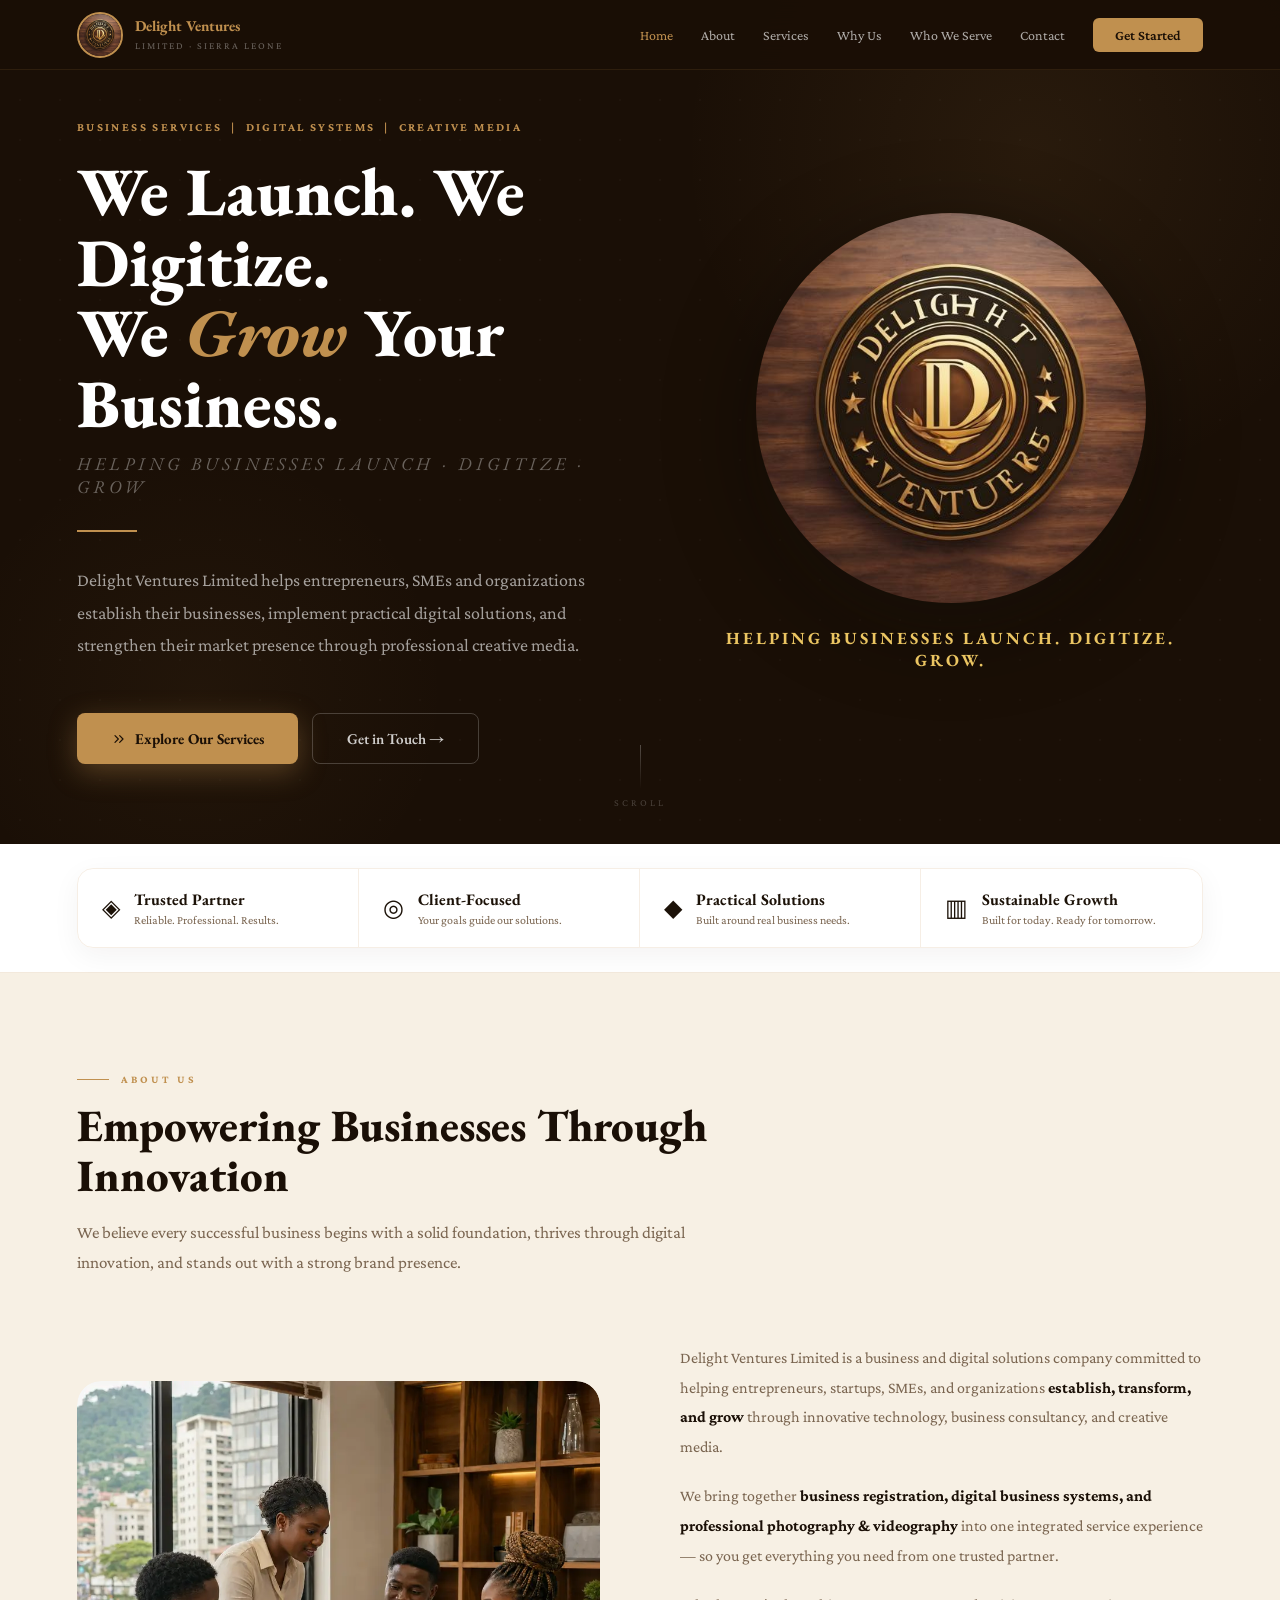
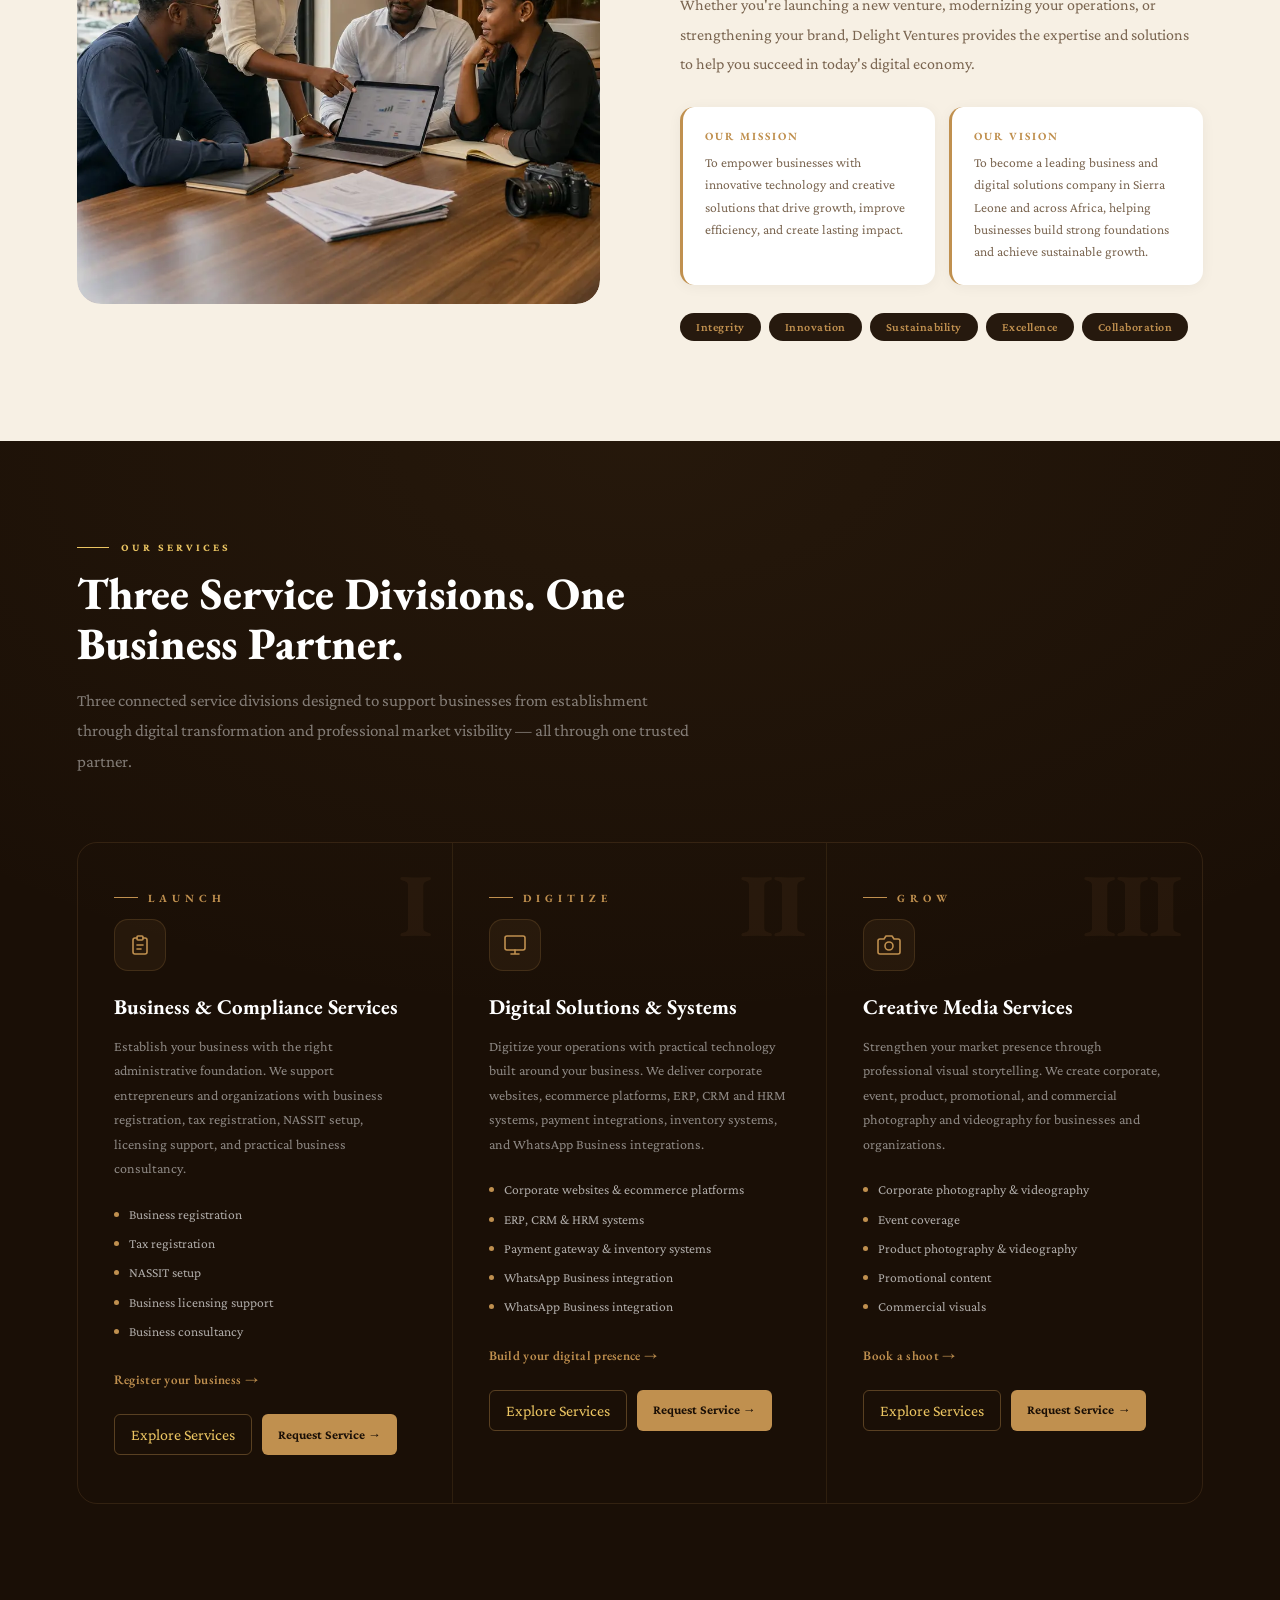
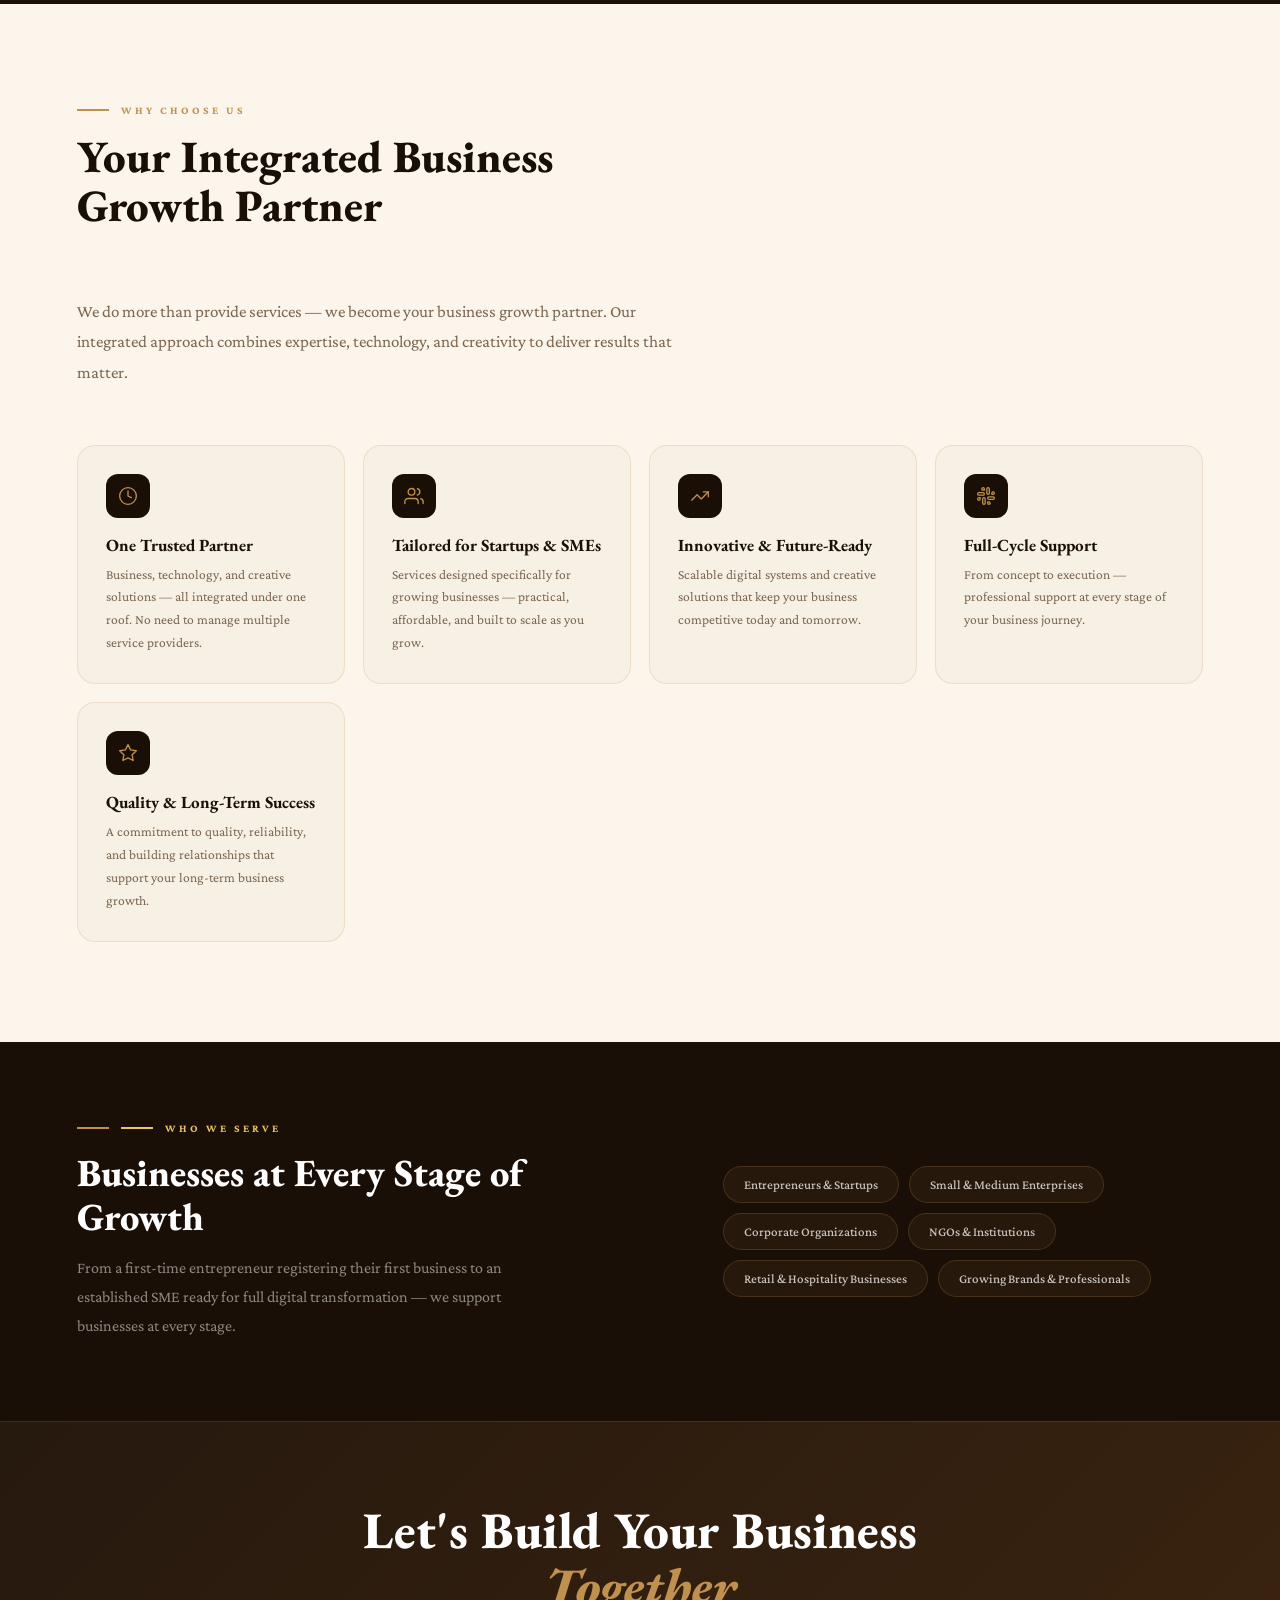
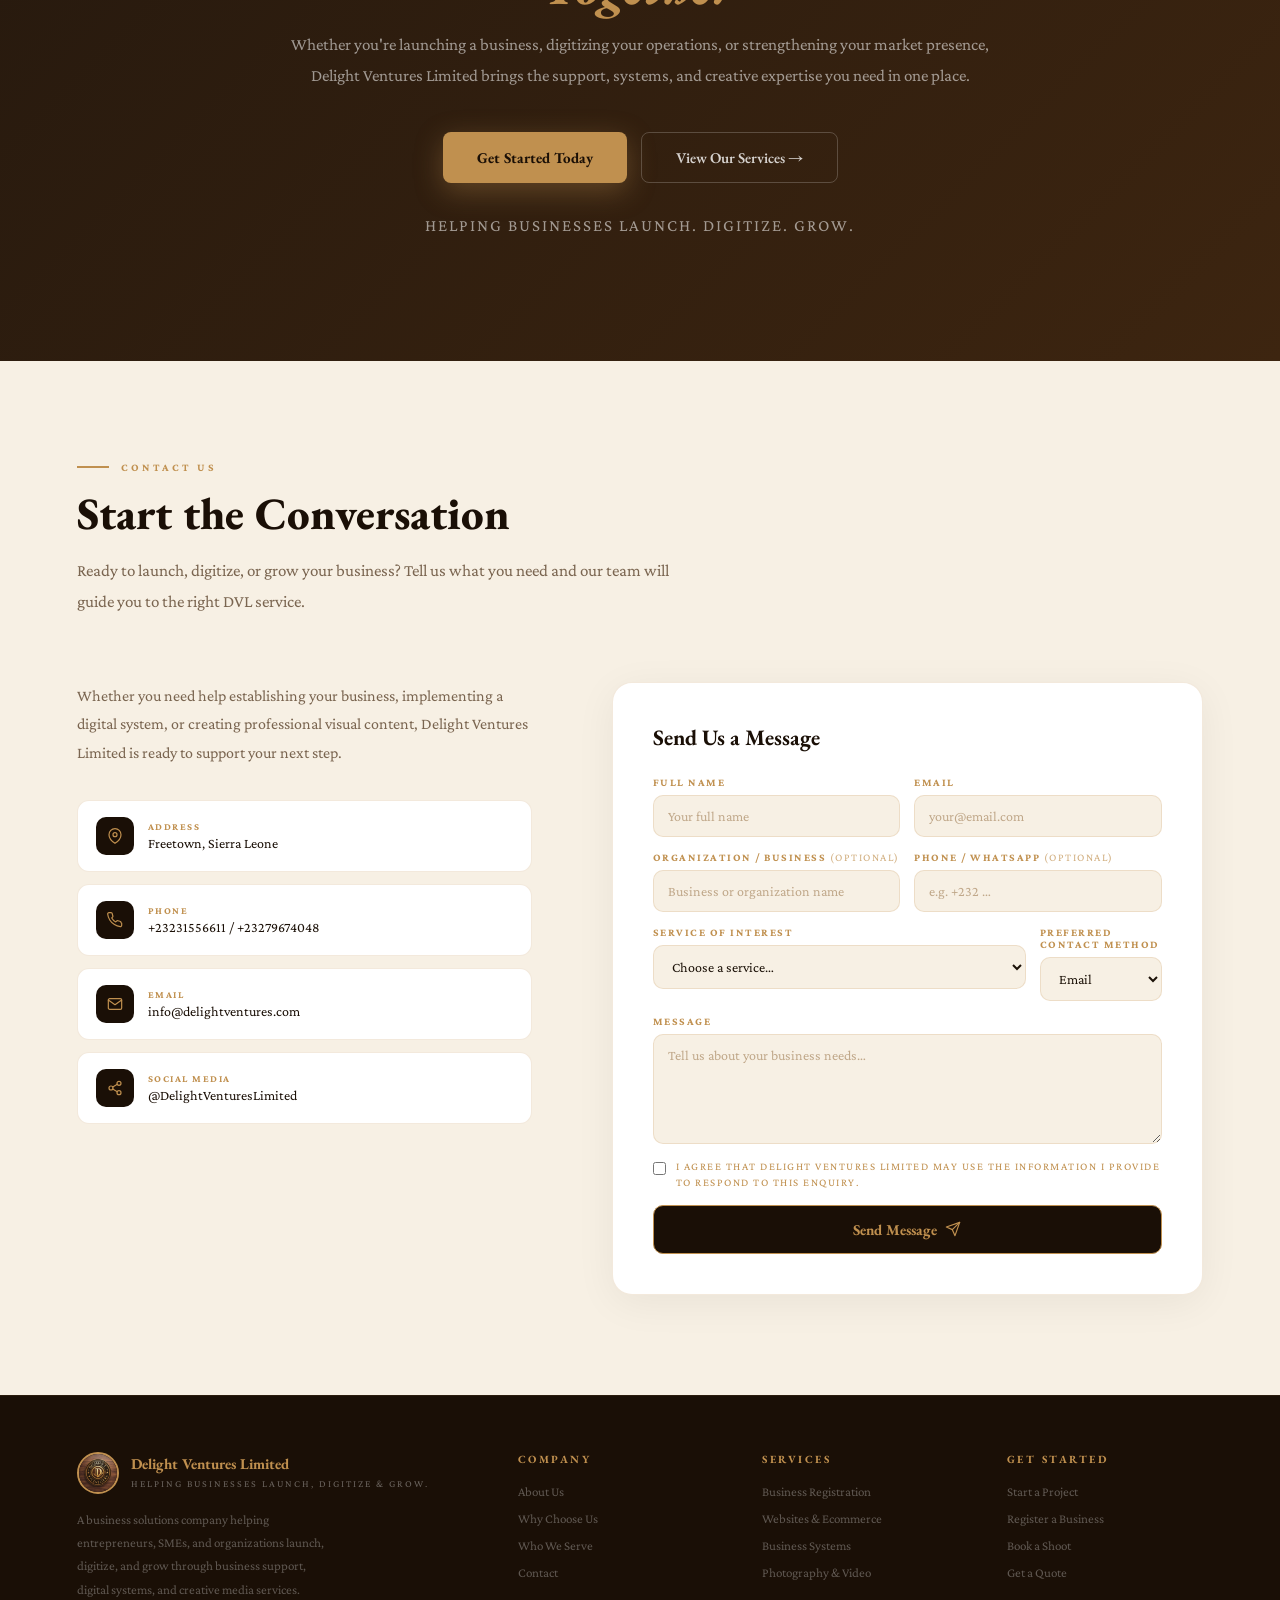
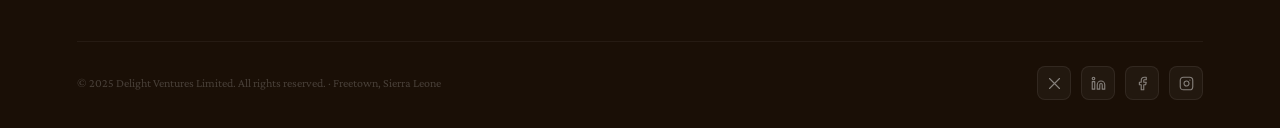
==== index.html @ caa9f4b8 "Unify service CTA conversion routing" ====
<!DOCTYPE html>
<html lang="en">
<head>
<meta charset="UTF-8"/>
<meta name="viewport" content="width=device-width, initial-scale=1.0"/>
<title>Delight Ventures Limited — Helping Businesses Launch, Digitize & Grow</title>
<link href="https://fonts.googleapis.com/css2?family=EB+Garamond:ital,wght@0,400;0,500;0,600;0,700;0,800;1,400;1,600&family=Crimson+Pro:ital,wght@0,300;0,400;0,600;1,300;1,400&display=swap" rel="stylesheet"/>
<style>
:root {
  --gold:#C0904F; --gold-light:#EBC562;
  --dark:#1A0F06; --dark2:#26190E; --dark3:#3D2510;
  --cream:#F7F0E4; --warm:#FBF5EB;
  --text:#1C1208; --muted:#7A6550;
  --border:rgba(192,144,79,0.2);
}
*{margin:0;padding:0;box-sizing:border-box;}
html{scroll-behavior:smooth;}
body{font-family:'Crimson Pro',Georgia,serif;background:var(--warm);color:var(--text);overflow-x:hidden;}

/* NAV */
nav{position:fixed;top:0;left:0;right:0;z-index:100;height:70px;padding:0 6%;
  display:flex;align-items:center;justify-content:space-between;
  background:rgba(26,15,6,0.97);backdrop-filter:blur(16px);
  border-bottom:1px solid rgba(192,144,79,0.12);}
.logo{display:flex;align-items:center;gap:12px;text-decoration:none;}
.logo img{width:46px;height:46px;object-fit:cover;border-radius:50%;border:2px solid var(--gold);}
.logo-text strong{font-family:'EB Garamond',serif;color:var(--gold);font-size:15px;font-weight:700;display:block;line-height:1.2;}
.logo-text small{color:rgba(255,255,255,0.35);font-size:10px;letter-spacing:2px;text-transform:uppercase;}
.nav-links{display:flex;align-items:center;gap:28px;}
.nav-links a{color:rgba(255,255,255,0.65);text-decoration:none;font-size:14px;transition:color .2s;}
.nav-links a:hover{color:var(--gold);}
.nav-cta{background:var(--gold)!important;color:var(--dark)!important;padding:9px 22px;border-radius:6px;font-weight:600!important;}
.nav-cta:hover{background:var(--gold-light)!important;}

/* HERO */
#hero{min-height:760px;background:var(--dark);display:flex;align-items:center;
  padding:120px 6% 80px;position:relative;overflow:hidden;}
.hero-orb{position:absolute;border-radius:50%;pointer-events:none;}
.hero-orb1{width:700px;height:700px;background:radial-gradient(circle,rgba(192,144,79,0.09) 0%,transparent 70%);top:-200px;right:-100px;}
.hero-orb2{width:500px;height:500px;background:radial-gradient(circle,rgba(192,144,79,0.05) 0%,transparent 70%);bottom:-100px;left:-50px;}
.hero-dots{position:absolute;inset:0;opacity:0.025;
  background-image:radial-gradient(circle,rgba(255,255,255,0.8) 1px,transparent 1px);
  background-size:40px 40px;}
.hero-inner{position:relative;z-index:2;width:100%;display:grid;grid-template-columns:minmax(0,1.05fr) minmax(360px,.95fr);gap:64px;align-items:center;}
.hero-copy{max-width:760px;}
.hero-brand{display:flex;flex-direction:column;align-items:center;justify-content:center;min-height:480px;position:relative;}
.hero-brand::before{content:'';position:absolute;width:430px;height:430px;border-radius:50%;background:radial-gradient(circle,rgba(235,197,98,.18),rgba(192,144,79,.04) 55%,transparent 72%);filter:blur(2px);}
.hero-brand img{position:relative;width:min(390px,88%);aspect-ratio:1;object-fit:contain;border-radius:50%;filter:drop-shadow(0 22px 45px rgba(0,0,0,.45));}
.hero-brand p{position:relative;margin-top:24px;font-family:'EB Garamond',serif;color:var(--gold-light);font-size:17px;font-weight:700;letter-spacing:3px;text-transform:uppercase;text-align:center;}
.hero-kicker{font-size:12px;letter-spacing:2.4px;text-transform:uppercase;color:var(--gold);font-weight:700;margin-bottom:22px;}
.hero-title{font-size:clamp(46px,5.3vw,78px)!important;line-height:1.04!important;}
.hero-title em{display:inline!important;}
.hero-desc{max-width:650px!important;font-size:18px!important;}
.trust-strip{background:#fff;border-bottom:1px solid var(--border);padding:24px 6%;}
.trust-inner{max-width:1320px;margin:auto;display:grid;grid-template-columns:repeat(4,1fr);gap:0;border:1px solid rgba(192,144,79,.15);border-radius:16px;box-shadow:0 8px 28px rgba(38,25,14,.05);overflow:hidden;}
.trust-item{padding:20px 24px;display:flex;gap:14px;align-items:center;border-right:1px solid rgba(192,144,79,.15);}
.trust-item:last-child{border-right:0}.trust-icon{font-size:24px}.trust-item strong{display:block;font-family:'EB Garamond',serif;font-size:16px}.trust-item span{display:block;color:var(--muted);font-size:12px;margin-top:3px}
.hero-chip{display:inline-flex;align-items:center;gap:10px;
  background:rgba(192,144,79,0.1);border:1px solid rgba(192,144,79,0.25);
  padding:6px 18px;border-radius:100px;margin-bottom:40px;
  animation:fadeUp .8s ease both;}
.hero-chip-dot{width:7px;height:7px;background:var(--gold);border-radius:50%;
  animation:pulse 2s infinite;}
.hero-chip span{font-size:11px;letter-spacing:2.5px;text-transform:uppercase;color:var(--gold);font-weight:600;}
@keyframes pulse{0%,100%{opacity:1;transform:scale(1)}50%{opacity:.5;transform:scale(1.4)}}
.hero-title{font-family:'EB Garamond',serif;
  font-size:clamp(48px,7vw,96px);font-weight:800;line-height:1.0;
  color:white;margin-bottom:14px;animation:fadeUp .9s .08s ease both;}
.hero-title em{color:var(--gold);font-style:italic;display:block;}
.hero-tagline{font-family:'EB Garamond',serif;font-style:italic;letter-spacing:4px;
  font-size:clamp(13px,1.6vw,18px);color:rgba(255,255,255,0.35);
  text-transform:uppercase;margin-bottom:32px;animation:fadeUp .9s .14s ease both;}
.hero-rule{width:60px;height:2px;background:var(--gold);margin-bottom:32px;animation:fadeUp .9s .18s ease both;}
.hero-desc{font-size:18px;line-height:1.8;color:rgba(255,255,255,0.6);
  max-width:580px;margin-bottom:52px;animation:fadeUp .9s .22s ease both;}
.hero-btns{display:flex;gap:14px;flex-wrap:wrap;animation:fadeUp .9s .28s ease both;}
.btn-gold{background:var(--gold);color:var(--dark);padding:15px 34px;border-radius:8px;
  font-family:'EB Garamond',serif;font-weight:700;font-size:15px;text-decoration:none;
  display:inline-flex;align-items:center;gap:8px;
  box-shadow:0 8px 28px rgba(192,144,79,0.35);transition:all .25s;}
.btn-gold:hover{background:var(--gold-light);transform:translateY(-2px);box-shadow:0 14px 36px rgba(192,144,79,0.45);}
.btn-ghost{background:transparent;color:rgba(255,255,255,0.8);padding:15px 34px;
  border-radius:8px;border:1px solid rgba(255,255,255,0.2);
  font-family:'EB Garamond',serif;font-weight:600;font-size:15px;
  text-decoration:none;display:inline-flex;align-items:center;gap:8px;transition:all .25s;}
.btn-ghost:hover{border-color:var(--gold);color:var(--gold);transform:translateY(-2px);}
.hero-scroll{position:absolute;bottom:36px;left:50%;transform:translateX(-50%);
  display:flex;flex-direction:column;align-items:center;gap:8px;
  color:rgba(255,255,255,0.2);font-size:10px;letter-spacing:3px;text-transform:uppercase;
  animation:bob 2.5s ease-in-out infinite;}
.hero-scroll-line{width:1px;height:44px;background:linear-gradient(to bottom,rgba(255,255,255,0.25),transparent);}
@keyframes fadeUp{from{opacity:0;transform:translateY(28px)}to{opacity:1;transform:translateY(0)}}
@keyframes bob{0%,100%{transform:translateX(-50%) translateY(0)}50%{transform:translateX(-50%) translateY(7px)}}

/* REVEAL */
.reveal{opacity:1;transform:none;transition:opacity .7s ease,transform .7s ease;}
.reveal.reveal-pending{opacity:0;transform:translateY(24px);}
.reveal.visible{opacity:1;transform:translateY(0);}
.d1{transition-delay:.1s}.d2{transition-delay:.2s}.d3{transition-delay:.3s}

/* SECTION */
section{padding:100px 6%;}
.sec-tag{font-size:11px;letter-spacing:3px;text-transform:uppercase;color:var(--gold);
  font-weight:700;display:flex;align-items:center;gap:12px;margin-bottom:16px;}
.sec-tag::before{content:'';width:32px;height:1.5px;background:var(--gold);}
h2.sec-title{font-family:'EB Garamond',serif;
  font-size:clamp(28px,3.5vw,52px);font-weight:800;line-height:1.1;
  margin-bottom:18px;color:var(--dark);}
.sec-lead{font-size:17px;line-height:1.8;color:var(--muted);max-width:620px;}

/* ABOUT */
#about{background:var(--cream);}
.about-grid{display:grid;grid-template-columns:1fr 1fr;gap:80px;align-items:center;margin-top:64px;}
.about-vis{border-radius:24px;overflow:hidden;background:transparent;}
.about-vis img{display:block;width:100%;height:auto;aspect-ratio:1;object-fit:cover;
  object-position:center;border-radius:24px;}
.about-text p{font-size:16px;line-height:1.85;color:var(--muted);margin-bottom:20px;}
.about-text strong{color:var(--dark);}
.mv-row{display:grid;grid-template-columns:1fr 1fr;gap:14px;margin:28px 0;}
.mv-box{background:white;border-radius:14px;padding:22px;
  border-left:3px solid var(--gold);box-shadow:0 2px 14px rgba(0,0,0,0.05);}
.mv-box h4{font-family:'EB Garamond',serif;font-size:11px;letter-spacing:2px;
  text-transform:uppercase;color:var(--gold);margin-bottom:9px;}
.mv-box p{font-size:13.5px;color:var(--muted);line-height:1.65;margin:0;}
.val-row{display:flex;flex-wrap:wrap;gap:8px;margin-top:20px;}
.val-pill{background:var(--dark2);color:var(--gold);padding:7px 16px;
  border-radius:100px;font-size:12px;font-weight:600;letter-spacing:.5px;}

/* PILLARS — full dark signature section */
#pillars{background:var(--dark);padding:100px 6%;position:relative;overflow:hidden;}
#pillars::before{content:'';position:absolute;inset:0;pointer-events:none;
  background:radial-gradient(ellipse 80% 50% at 50% 0%,rgba(192,144,79,0.07),transparent);}
#pillars .sec-tag{color:var(--gold-light);}
#pillars .sec-tag::before{background:var(--gold-light);}
.pillars-header{max-width:660px;margin-bottom:64px;}
.pillars-header h2{color:white;}
.pillars-header .sec-lead{color:rgba(255,255,255,0.45);}

.pillars-grid{display:grid;grid-template-columns:repeat(3,1fr);
  border:1px solid rgba(192,144,79,0.15);border-radius:20px;overflow:hidden;}
.pillar{padding:48px 36px;border-right:1px solid rgba(192,144,79,0.12);
  position:relative;transition:background .3s;}
.pillar:last-child{border-right:none;}
.pillar:hover{background:rgba(192,144,79,0.04);}
.pillar-num{font-family:'EB Garamond',serif;font-size:90px;font-weight:800;
  color:rgba(192,144,79,0.07);position:absolute;top:16px;right:20px;line-height:1;}
.pillar-word{font-family:'EB Garamond',serif;font-size:11px;letter-spacing:5px;
  text-transform:uppercase;color:var(--gold);font-weight:700;
  margin-bottom:14px;display:flex;align-items:center;gap:10px;}
.pillar-word::before{content:'';width:24px;height:1.5px;background:var(--gold);}
.pillar-icon{width:52px;height:52px;border-radius:14px;
  background:rgba(192,144,79,0.08);border:1px solid rgba(192,144,79,0.18);
  display:flex;align-items:center;justify-content:center;margin-bottom:22px;}
.pillar-icon svg{width:24px;height:24px;color:var(--gold);}
.pillar h3{font-family:'EB Garamond',serif;font-size:21px;font-weight:700;
  color:white;line-height:1.3;margin-bottom:14px;}
.pillar-desc{font-size:14px;color:rgba(255,255,255,0.5);line-height:1.75;margin-bottom:24px;}
.pillar-list{list-style:none;display:flex;flex-direction:column;gap:9px;margin-bottom:28px;}
.pillar-list li{font-size:13.5px;color:rgba(255,255,255,0.65);
  display:flex;align-items:flex-start;gap:10px;line-height:1.5;}
.pillar-list li::before{content:'';width:5px;height:5px;border-radius:50%;
  background:var(--gold);flex-shrink:0;margin-top:7px;}
.pillar-cta{display:inline-flex;align-items:center;gap:6px;color:var(--gold);
  text-decoration:none;font-size:13px;font-weight:600;letter-spacing:.3px;
  font-family:'EB Garamond',serif;transition:gap .2s;}
.pillar-cta:hover{gap:12px;}

/* WHY */
#why{background:var(--warm);}
.why-top{display:flex;justify-content:space-between;align-items:flex-end;
  gap:48px;margin-bottom:56px;flex-wrap:wrap;}
.why-grid{display:grid;grid-template-columns:repeat(auto-fit,minmax(220px,1fr));gap:18px;}
.why-card{background:var(--cream);border:1px solid var(--border);
  border-radius:18px;padding:28px;transition:all .3s;}
.why-card:hover{border-color:var(--gold);transform:translateY(-4px);
  box-shadow:0 16px 40px rgba(192,144,79,0.1);}
.why-icon{width:44px;height:44px;border-radius:12px;background:var(--dark);
  display:flex;align-items:center;justify-content:center;margin-bottom:16px;}
.why-icon svg{width:20px;height:20px;color:var(--gold);}
.why-card h4{font-family:'EB Garamond',serif;font-size:17px;font-weight:700;
  color:var(--dark);margin-bottom:8px;}
.why-card p{font-size:13.5px;color:var(--muted);line-height:1.7;}

/* WHO WE SERVE */
#serve{background:var(--dark);padding:80px 6%;}
.serve-inner{display:flex;align-items:center;justify-content:space-between;
  gap:60px;flex-wrap:wrap;}
.serve-left{max-width:480px;}
.serve-left h2{font-family:'EB Garamond',serif;font-size:clamp(28px,3vw,44px);
  font-weight:800;color:white;margin-bottom:16px;line-height:1.15;}
.serve-left p{font-size:16px;color:rgba(255,255,255,0.5);line-height:1.8;}
.serve-tags{display:flex;flex-wrap:wrap;gap:10px;flex-shrink:0;max-width:480px;}
.serve-tag{background:rgba(192,144,79,0.08);border:1px solid rgba(192,144,79,0.2);
  color:rgba(255,255,255,0.75);font-size:13px;font-weight:500;
  padding:10px 20px;border-radius:100px;transition:all .2s;}
.serve-tag:hover{background:rgba(192,144,79,0.18);border-color:var(--gold);color:white;}

/* CTA STRIP */
#cta{background:linear-gradient(135deg,var(--dark2) 0%,var(--dark3) 100%);
  padding:80px 6%;text-align:center;border-top:1px solid rgba(192,144,79,0.12);}
.cta-inner{max-width:700px;margin:0 auto;}
.cta-inner h2{font-family:'EB Garamond',serif;font-size:clamp(30px,4vw,54px);
  font-weight:800;color:white;line-height:1.1;margin-bottom:16px;}
.cta-inner h2 em{color:var(--gold);font-style:italic;}
.cta-inner p{font-size:17px;color:rgba(255,255,255,0.55);line-height:1.8;margin-bottom:40px;}
.cta-btns{display:flex;gap:14px;justify-content:center;flex-wrap:wrap;}
.cta-sub{font-size:13px;color:rgba(255,255,255,0.25);margin-top:28px;
  letter-spacing:2px;text-transform:uppercase;}

/* CONTACT */
#contact{background:var(--cream);}
.contact-grid{display:grid;grid-template-columns:1fr 1.3fr;gap:80px;
  margin-top:64px;align-items:start;}
.cinfo-intro p{font-size:16px;color:var(--muted);line-height:1.8;margin-bottom:32px;}
.cinfo-stack{display:flex;flex-direction:column;gap:12px;}
.cinfo-row{display:flex;align-items:center;gap:14px;
  background:white;border:1px solid var(--border);border-radius:12px;padding:16px 18px;}
.cinfo-icon{width:38px;height:38px;border-radius:10px;background:var(--dark);
  display:flex;align-items:center;justify-content:center;flex-shrink:0;}
.cinfo-icon svg{width:16px;height:16px;color:var(--gold);}
.cinfo-label{display:block;font-size:10px;letter-spacing:1.5px;text-transform:uppercase;
  color:var(--gold);font-weight:700;margin-bottom:2px;}
.cinfo-val{font-size:14px;color:var(--dark);}
.form-card{background:white;border:1px solid var(--border);border-radius:20px;
  padding:40px;box-shadow:0 8px 40px rgba(0,0,0,0.06);}
.form-card h3{font-family:'EB Garamond',serif;font-size:22px;font-weight:700;
  color:var(--dark);margin-bottom:24px;}
.form-row{display:grid;grid-template-columns:1fr 1fr;gap:14px;}
.fg{display:flex;flex-direction:column;gap:7px;margin-bottom:14px;}
.fg label{font-size:11px;letter-spacing:1.5px;text-transform:uppercase;
  color:var(--gold);font-weight:700;}
.fg input,.fg textarea,.fg select{
  background:var(--cream);border:1.5px solid var(--border);
  color:var(--text);padding:12px 14px;border-radius:10px;
  font-family:'Crimson Pro',serif;font-size:14px;outline:none;transition:border-color .2s;}
.fg input:focus,.fg textarea:focus,.fg select:focus{
  border-color:var(--gold);box-shadow:0 0 0 3px rgba(192,144,79,0.1);}
.fg input::placeholder,.fg textarea::placeholder{color:#C0A88A;}
.fg textarea{resize:vertical;min-height:110px;}
.submit-btn{width:100%;background:var(--dark);color:var(--gold);
  border:1.5px solid var(--gold);border-radius:10px;padding:14px;
  font-family:'EB Garamond',serif;font-weight:700;font-size:15px;cursor:pointer;
  transition:all .25s;display:flex;align-items:center;justify-content:center;gap:8px;}
.submit-btn:hover{background:var(--dark3);transform:translateY(-1px);
  box-shadow:0 8px 24px rgba(192,144,79,0.2);}
.submit-btn:disabled{opacity:.68;cursor:wait;transform:none!important;box-shadow:none!important;}
#fs-ok{display:none;margin-top:12px;padding:14px;text-align:center;
  background:rgba(192,144,79,0.1);border:1px solid rgba(192,144,79,0.25);
  border-radius:10px;color:var(--gold);font-size:14px;font-weight:600;}
#fs-err{display:none;margin-top:12px;padding:14px;text-align:center;
  background:rgba(180,50,50,0.06);border:1px solid rgba(180,50,50,0.18);
  border-radius:10px;color:#A03030;font-size:14px;}

/* FOOTER */
footer{background:var(--dark);border-top:1px solid rgba(192,144,79,0.1);padding:56px 6% 28px;}
.footer-inner{display:grid;grid-template-columns:2fr 1fr 1fr 1fr;gap:48px;margin-bottom:40px;}
.footer-brand p{font-size:13px;color:rgba(255,255,255,0.3);line-height:1.8;margin-top:14px;max-width:260px;}
.footer-col h5{font-family:'EB Garamond',serif;font-size:11px;letter-spacing:2.5px;
  text-transform:uppercase;color:var(--gold);font-weight:700;margin-bottom:16px;}
.footer-col ul{list-style:none;display:flex;flex-direction:column;gap:10px;}
.footer-col ul li a{color:rgba(255,255,255,0.3);text-decoration:none;
  font-size:13px;transition:color .2s;}
.footer-col ul li a:hover{color:var(--gold);}
.footer-bottom{border-top:1px solid rgba(255,255,255,0.05);padding-top:24px;
  display:flex;justify-content:space-between;align-items:center;flex-wrap:wrap;gap:14px;}
.footer-bottom p{font-size:12px;color:rgba(255,255,255,0.2);}
.socials{display:flex;gap:10px;}
.soc{width:34px;height:34px;border-radius:8px;background:rgba(255,255,255,0.04);
  border:1px solid rgba(255,255,255,0.07);display:flex;align-items:center;
  justify-content:center;text-decoration:none;color:rgba(255,255,255,0.45);transition:all .2s;}
.soc:hover{background:var(--gold);color:var(--dark);transform:translateY(-2px);}
.soc svg{width:15px;height:15px;}

@media(max-width:900px){
  .hero-inner{grid-template-columns:1fr;gap:36px}.hero-brand{min-height:360px}.hero-brand img{width:min(310px,75vw)}.trust-inner{grid-template-columns:1fr 1fr}.trust-item:nth-child(2){border-right:0}
  .about-grid,.contact-grid{grid-template-columns:1fr;gap:40px;}
  .pillars-grid{grid-template-columns:1fr;}
  .pillar{border-right:none;border-bottom:1px solid rgba(192,144,79,0.12);}
  .pillar:last-child{border-bottom:none;}
  .why-top{flex-direction:column;}
  .serve-inner{flex-direction:column;}
  .footer-inner{grid-template-columns:1fr 1fr;}
  .nav-links a:not(.nav-cta){display:none;}
  .form-row{grid-template-columns:1fr;}
  .mv-row{grid-template-columns:1fr;}
}
/* PHASE 2 SERVICE EXPERIENCE */
.service-actions{margin-top:26px;display:flex;gap:10px;flex-wrap:wrap}.service-detail-btn{border:1px solid rgba(192,144,79,.38);background:transparent;color:var(--gold-light);padding:11px 16px;border-radius:6px;font:inherit;cursor:pointer}.service-request-btn{display:inline-flex;align-items:center;text-decoration:none;background:var(--gold);color:var(--dark);padding:11px 16px;border-radius:6px;font-weight:700;font-size:13px}.service-modal{position:fixed;inset:0;z-index:1000;background:rgba(20,13,8,.78);backdrop-filter:blur(8px);display:none;align-items:center;justify-content:center;padding:24px}.service-modal.open{display:flex}.service-modal-card{width:min(760px,100%);max-height:88vh;overflow:auto;background:var(--cream);border:1px solid rgba(192,144,79,.35);border-radius:18px;padding:38px;position:relative}.service-modal-close{position:absolute;right:20px;top:18px;border:0;background:transparent;font-size:28px;cursor:pointer}.service-modal-kicker{text-transform:uppercase;letter-spacing:2px;color:var(--gold);font-size:11px;font-weight:700}.service-modal h3{font-family:'EB Garamond',serif;font-size:34px;margin:8px 42px 10px 0}.service-modal p{color:var(--muted);line-height:1.7}.service-modal ul{margin:22px 0;padding:0;list-style:none;display:grid;grid-template-columns:1fr 1fr;gap:10px}.service-modal li{padding:11px 13px;background:#fff;border:1px solid var(--border);border-radius:8px;font-size:13px}.service-modal li:before{content:'✓';color:var(--gold);font-weight:800;margin-right:9px}.service-modal-footer{display:flex;gap:12px;align-items:center;margin-top:26px;flex-wrap:wrap}.service-modal-note{font-size:12px!important;margin:0!important;flex:1;min-width:230px}@media(max-width:600px){.service-modal-card{padding:28px 20px}.service-modal ul{grid-template-columns:1fr}.service-modal h3{font-size:28px}}
/* BUSINESS COMPLIANCE SERVICE FLOW */
.business-service-list{display:grid!important;grid-template-columns:1fr!important;gap:10px!important}.business-service-list li{padding:0!important;background:transparent!important;border:0!important}.business-service-list li:before{display:none!important}.subservice-btn{width:100%;text-align:left;background:#fff;border:1px solid var(--border);border-radius:10px;padding:14px 16px;cursor:pointer;font:inherit;color:var(--dark);display:flex;justify-content:space-between;gap:14px;align-items:center;transition:.2s}.subservice-btn:hover{border-color:rgba(192,144,79,.55);transform:translateY(-1px)}.subservice-btn strong{font-family:'EB Garamond',serif;font-size:16px}.subservice-btn span{color:var(--gold);font-weight:700}.service-back{border:0;background:transparent;color:var(--gold);font:inherit;font-weight:700;cursor:pointer;padding:0 0 12px}.compliance-note{background:rgba(192,144,79,.08);border:1px solid rgba(192,144,79,.24);border-radius:10px;padding:12px 14px;margin-top:18px;font-size:12px!important;line-height:1.55!important}.exact-service-label{font-size:12px;color:var(--gold);font-weight:700;margin:0 0 6px!important;text-transform:uppercase;letter-spacing:1.2px}

/* DIGITAL SOLUTIONS SERVICE FLOW */
.digital-service-list{display:grid!important;grid-template-columns:1fr!important;gap:10px!important}.digital-service-list li{padding:0!important;background:transparent!important;border:0!important}.digital-service-list li:before{display:none!important}.digital-subservice-btn{width:100%;text-align:left;background:#fff;border:1px solid var(--border);border-radius:10px;padding:14px 16px;cursor:pointer;font:inherit;color:var(--dark);display:flex;justify-content:space-between;gap:14px;align-items:center;transition:.2s}.digital-subservice-btn:hover{border-color:rgba(192,144,79,.55);transform:translateY(-1px)}.digital-subservice-btn strong{font-family:'EB Garamond',serif;font-size:16px}.digital-subservice-btn span{color:var(--gold);font-weight:700}.digital-service-note{background:rgba(192,144,79,.08);border:1px solid rgba(192,144,79,.24);border-radius:10px;padding:12px 14px;margin-top:18px;font-size:12px!important;line-height:1.55!important}

/* CREATIVE MEDIA SERVICE FLOW */
.creative-service-list{display:grid!important;grid-template-columns:1fr!important;gap:10px!important}.creative-service-list li{padding:0!important;background:transparent!important;border:0!important}.creative-service-list li:before{display:none!important}.creative-subservice-btn{width:100%;text-align:left;background:#fff;border:1px solid var(--border);border-radius:10px;padding:14px 16px;cursor:pointer;font:inherit;color:var(--dark);display:flex;justify-content:space-between;gap:14px;align-items:center;transition:.2s}.creative-subservice-btn:hover{border-color:rgba(192,144,79,.55);transform:translateY(-1px)}.creative-subservice-btn strong{font-family:'EB Garamond',serif;font-size:16px}.creative-subservice-btn span{color:var(--gold);font-weight:700}.creative-service-note{background:rgba(192,144,79,.08);border:1px solid rgba(192,144,79,.24);border-radius:10px;padding:12px 14px;margin-top:18px;font-size:12px!important;line-height:1.55!important}

/* MOBILE STABILITY */
img,svg{max-width:100%;}
.hero-inner,.about-grid,.contact-grid,.serve-inner,.footer-inner,
.hero-copy,.about-text,.form-card,.pillar,.why-card,.serve-left,.serve-tags{min-width:0;}
p,h1,h2,h3,h4,h5,a,button,label,span{overflow-wrap:break-word;}

@media(max-width:600px){
  html{scroll-padding-top:64px;}
  body{width:100%;max-width:100%;overflow-x:hidden;}
  nav{height:64px;padding:0 16px;gap:10px;}
  .logo{gap:8px;min-width:0;}
  .logo img{width:40px;height:40px;flex:0 0 40px;}
  .logo-text{min-width:0;}
  .logo-text strong{font-size:14px;white-space:nowrap;}
  .logo-text small{display:none;}
  .nav-links{gap:0;flex:0 0 auto;}
  .nav-cta{padding:9px 13px;font-size:12px!important;white-space:nowrap;}

  section,#pillars,#serve,#cta,#contact{padding:68px 20px;}
  #hero{min-height:auto;padding:104px 20px 64px;align-items:flex-start;}
  .hero-inner{display:flex;flex-direction:column;gap:38px;}
  .hero-copy{width:100%;}
  .hero-kicker{font-size:10px;line-height:1.7;letter-spacing:1.4px;margin-bottom:16px;}
  .hero-title{font-size:clamp(36px,11vw,48px)!important;line-height:1.03!important;margin-bottom:16px;}
  .hero-title br{display:none;}
  .hero-tagline{font-size:11px;line-height:1.7;letter-spacing:2px;margin-bottom:24px;}
  .hero-rule{margin-bottom:24px;}
  .hero-desc{font-size:16px!important;line-height:1.7;margin-bottom:32px;}
  .hero-btns,.cta-btns{display:grid;grid-template-columns:1fr;width:100%;}
  .btn-gold,.btn-ghost{width:100%;justify-content:center;padding:14px 18px;text-align:center;}
  .hero-brand{width:100%;min-height:0;padding:8px 0 0;}
  .hero-brand::before{width:min(82vw,320px);height:min(82vw,320px);}
  .hero-brand img{width:min(72vw,280px);height:auto;}
  .hero-brand p{font-size:12px;line-height:1.5;letter-spacing:2px;margin-top:16px;}
  .hero-scroll{display:none;}

  .trust-strip{padding:16px 20px;}
  .trust-inner{grid-template-columns:1fr;}
  .trust-item,.trust-item:nth-child(2){padding:16px;border-right:0;border-bottom:1px solid rgba(192,144,79,.15);}
  .trust-item:last-child{border-bottom:0;}

  h2.sec-title{font-size:34px;line-height:1.08;}
  .sec-lead{font-size:16px;line-height:1.7;}
  #about>div:first-child,.pillars-header{margin-bottom:40px!important;}
  .about-grid,.contact-grid{margin-top:40px;gap:34px;}
  .about-vis{width:100%;border-radius:18px;}
  .about-vis img{border-radius:18px;}
  .mv-row{gap:12px;}
  .mv-box{padding:18px;}
  .val-row{gap:7px;}
  .val-pill{padding:7px 12px;font-size:11px;}

  .pillars-grid{border-radius:16px;}
  .pillar{padding:34px 22px;}
  .pillar-num{font-size:68px;}
  .service-actions{display:grid;grid-template-columns:1fr;}
  .service-actions>*{width:100%;justify-content:center;text-align:center;}
  .why-top{align-items:flex-start;gap:20px;margin-bottom:36px;}
  .why-grid{grid-template-columns:1fr;}
  .why-card{padding:22px;}
  .serve-inner{align-items:flex-start;gap:34px;}
  .serve-tags{width:100%;}
  .serve-tag{padding:9px 14px;font-size:12px;}

  .form-card{padding:24px 18px;border-radius:16px;}
  .fg input,.fg textarea,.fg select{width:100%;font-size:16px;}
  .cinfo-row{padding:14px;min-width:0;}
  .cinfo-row>div:last-child{min-width:0;}
  .cinfo-val{overflow-wrap:anywhere;}

  footer{padding:48px 20px 24px;}
  .footer-inner{grid-template-columns:1fr;gap:32px;}
  .footer-bottom{align-items:flex-start;flex-direction:column;}

  .service-modal{padding:12px;align-items:flex-start;overflow-y:auto;}
  .service-modal-card{width:100%;max-height:none;margin:12px 0;padding:28px 18px;border-radius:14px;}
  .service-modal h3{font-size:27px;line-height:1.12;margin-right:36px;}
  .service-modal-footer{align-items:stretch;}
  .service-modal-footer .service-request-btn{width:100%;justify-content:center;}
  .service-modal-note{min-width:0;width:100%;}
  .subservice-btn,.digital-subservice-btn,.creative-subservice-btn{padding:13px 12px;align-items:flex-start;}
}

@media(max-width:380px){
  nav{padding:0 12px;}
  .logo-text strong{font-size:12px;}
  .nav-cta{padding:8px 10px;font-size:11px!important;}
  section,#pillars,#serve,#cta,#contact{padding-left:16px;padding-right:16px;}
  #hero{padding-left:16px;padding-right:16px;}
  .hero-title{font-size:35px!important;}
  .hero-brand img{width:min(76vw,255px);}
  h2.sec-title{font-size:30px;}
}

</style>
</head>
<body>

<!-- ═══ NAV ═══ -->
<nav>
  <a href="#hero" class="logo">
    <img src="[data-uri]" alt="Delight Ventures Limited logo"/>
    <div class="logo-text">
      <strong>Delight Ventures</strong>
      <small>Limited · Sierra Leone</small>
    </div>
  </a>
  <div class="nav-links"><a href="#hero">Home</a>
    <a href="#about">About</a>
    <a href="#pillars">Services</a>
    <a href="#why">Why Us</a><a href="#serve">Who We Serve</a><a href="#contact">Contact</a>
    <a href="#contact" class="nav-cta">Get Started</a>
  </div>
</nav>

<!-- ═══ HERO ═══ -->
<section id="hero">
  <div class="hero-orb hero-orb1"></div>
  <div class="hero-orb hero-orb2"></div>
  <div class="hero-dots"></div>
  <div class="hero-inner">
    <div class="hero-copy">
    <div class="hero-kicker">Business Services &nbsp;|&nbsp; Digital Systems &nbsp;|&nbsp; Creative Media</div>
<h1 class="hero-title">We Launch. We Digitize.<br/>We <em>Grow</em> Your Business.</h1>
    <p class="hero-tagline">Helping Businesses Launch · Digitize · Grow</p>
    <div class="hero-rule"></div>
    <p class="hero-desc">Delight Ventures Limited helps entrepreneurs, SMEs and organizations establish their businesses, implement practical digital solutions, and strengthen their market presence through professional creative media.</p>
    <div class="hero-btns">
      <a href="#pillars" class="btn-gold">
        <svg viewBox="0 0 24 24" fill="none" stroke="currentColor" stroke-width="1.8" stroke-linecap="round" stroke-linejoin="round" style="width:16px;height:16px;"><polyline points="13 17 18 12 13 7"/><polyline points="6 17 11 12 6 7"/></svg>
        Explore Our Services
      </a>
      <a href="#contact" class="btn-ghost">Get in Touch →</a>
    </div>
  </div>
    <div class="hero-brand" aria-label="Delight Ventures Limited brand">
      <img src="[data-uri]" alt="Delight Ventures Limited emblem"/>
      <p>Helping Businesses Launch. Digitize. Grow.</p>
    </div>
  </div>
  <div class="hero-scroll">
    <div class="hero-scroll-line"></div>
    <span>Scroll</span>
  </div>
</section>
<section class="trust-strip" aria-label="Why businesses choose Delight Ventures">
  <div class="trust-inner">
    <div class="trust-item"><div class="trust-icon">◈</div><div><strong>Trusted Partner</strong><span>Reliable. Professional. Results.</span></div></div>
    <div class="trust-item"><div class="trust-icon">◎</div><div><strong>Client-Focused</strong><span>Your goals guide our solutions.</span></div></div>
    <div class="trust-item"><div class="trust-icon">◆</div><div><strong>Practical Solutions</strong><span>Built around real business needs.</span></div></div>
    <div class="trust-item"><div class="trust-icon">▥</div><div><strong>Sustainable Growth</strong><span>Built for today. Ready for tomorrow.</span></div></div>
  </div>
</section>

<!-- ═══ ABOUT ═══ -->
<section id="about">
  <div style="max-width:660px;margin-bottom:64px;">
    <div class="sec-tag reveal">About Us</div>
    <h2 class="sec-title reveal d1">Empowering Businesses Through Innovation</h2>
    <p class="sec-lead reveal d2">We believe every successful business begins with a solid foundation, thrives through digital innovation, and stands out with a strong brand presence.</p>
  </div>
  <div class="about-grid">
    <div class="about-vis reveal">
      <img src="assets/dvl-business-collaboration.webp" width="900" height="900" alt="Sierra Leonean business professionals collaborating on a digital growth plan in Freetown" loading="lazy" decoding="async"/>
    </div>
    <div class="about-text reveal d1">
      <p>Delight Ventures Limited is a business and digital solutions company committed to helping entrepreneurs, startups, SMEs, and organizations <strong>establish, transform, and grow</strong> through innovative technology, business consultancy, and creative media.</p>
      <p>We bring together <strong>business registration, digital business systems, and professional photography &amp; videography</strong> into one integrated service experience — so you get everything you need from one trusted partner.</p>
      <p>Whether you're launching a new venture, modernizing your operations, or strengthening your brand, Delight Ventures provides the expertise and solutions to help you succeed in today's digital economy.</p>
      <div class="mv-row reveal d2">
        <div class="mv-box">
          <h4>Our Mission</h4>
          <p>To empower businesses with innovative technology and creative solutions that drive growth, improve efficiency, and create lasting impact.</p>
        </div>
        <div class="mv-box">
          <h4>Our Vision</h4>
          <p>To become a leading business and digital solutions company in Sierra Leone and across Africa, helping businesses build strong foundations and achieve sustainable growth.</p>
        </div>
      </div>
      <div class="val-row reveal d2">
        <span class="val-pill">Integrity</span>
        <span class="val-pill">Innovation</span>
        <span class="val-pill">Sustainability</span>
        <span class="val-pill">Excellence</span>
        <span class="val-pill">Collaboration</span>
      </div>
    </div>
  </div>
</section>

<!-- ═══ THREE SERVICE DIVISIONS ═══ -->
<section id="pillars">
  <div class="pillars-header reveal">
    <div class="sec-tag">Our Services</div>
    <h2 class="sec-title">Three Service Divisions. One Business Partner.</h2>
    <p class="sec-lead">Three connected service divisions designed to support businesses from establishment through digital transformation and professional market visibility — all through one trusted partner.</p>
  </div>
  <div class="pillars-grid reveal">

    <div class="pillar">
      <div class="pillar-num">I</div>
      <div class="pillar-word">Launch</div>
      <div class="pillar-icon">
        <svg viewBox="0 0 24 24" fill="none" stroke="currentColor" stroke-width="1.6" stroke-linecap="round" stroke-linejoin="round"><path d="M9 5H7a2 2 0 0 0-2 2v12a2 2 0 0 0 2 2h10a2 2 0 0 0 2-2V7a2 2 0 0 0-2-2h-2"/><rect x="9" y="3" width="6" height="4" rx="1"/><line x1="9" y1="12" x2="15" y2="12"/><line x1="9" y1="16" x2="13" y2="16"/></svg>
      </div>
      <h3>Business &amp; Compliance Services</h3>
      <p class="pillar-desc">Establish your business with the right administrative foundation. We support entrepreneurs and organizations with business registration, tax registration, NASSIT setup, licensing support, and practical business consultancy.</p>
      <ul class="pillar-list">
        <li>Business registration</li>
        <li>Tax registration</li>
        <li>NASSIT setup</li>
        <li>Business licensing support</li>
        <li>Business consultancy</li>
      </ul>
      <a href="#contact" class="pillar-cta">Register your business →</a>
    </div>

    <div class="pillar">
      <div class="pillar-num">II</div>
      <div class="pillar-word">Digitize</div>
      <div class="pillar-icon">
        <svg viewBox="0 0 24 24" fill="none" stroke="currentColor" stroke-width="1.6" stroke-linecap="round" stroke-linejoin="round"><rect x="2" y="3" width="20" height="14" rx="2"/><path d="M8 21h8M12 17v4"/></svg>
      </div>
      <h3>Digital Solutions &amp; Systems</h3>
      <p class="pillar-desc">Digitize your operations with practical technology built around your business. We deliver corporate websites, ecommerce platforms, ERP, CRM and HRM systems, payment integrations, inventory systems, and WhatsApp Business integrations.</p>
      <ul class="pillar-list">
        <li>Corporate websites &amp; ecommerce platforms</li>
        <li>ERP, CRM &amp; HRM systems</li>
        <li>Payment gateway &amp; inventory systems</li>
        <li>WhatsApp Business integration</li>
        <li>WhatsApp Business integration</li>
      </ul>
      <a href="#contact" class="pillar-cta">Build your digital presence →</a>
    </div>

    <div class="pillar">
      <div class="pillar-num">III</div>
      <div class="pillar-word">Grow</div>
      <div class="pillar-icon">
        <svg viewBox="0 0 24 24" fill="none" stroke="currentColor" stroke-width="1.6" stroke-linecap="round" stroke-linejoin="round"><path d="M23 19a2 2 0 0 1-2 2H3a2 2 0 0 1-2-2V8a2 2 0 0 1 2-2h4l2-3h6l2 3h4a2 2 0 0 1 2 2z"/><circle cx="12" cy="13" r="4"/></svg>
      </div>
      <h3>Creative Media Services</h3>
      <p class="pillar-desc">Strengthen your market presence through professional visual storytelling. We create corporate, event, product, promotional, and commercial photography and videography for businesses and organizations.</p>
      <ul class="pillar-list">
        <li>Corporate photography &amp; videography</li>
        <li>Event coverage</li>
        <li>Product photography &amp; videography</li>
        <li>Promotional content</li>
        <li>Commercial visuals</li>
      </ul>
      <a href="#contact" class="pillar-cta">Book a shoot →</a>
    </div>

  </div>
</section>

<!-- ═══ WHY CHOOSE US ═══ -->
<section id="why">
  <div class="why-top">
    <div>
      <div class="sec-tag reveal">Why Choose Us</div>
      <h2 class="sec-title reveal d1">Your Integrated Business<br/>Growth Partner</h2>
    </div>
    <p class="sec-lead reveal d2">We do more than provide services — we become your business growth partner. Our integrated approach combines expertise, technology, and creativity to deliver results that matter.</p>
  </div>
  <div class="why-grid">
    <div class="why-card reveal">
      <div class="why-icon">
        <svg viewBox="0 0 24 24" fill="none" stroke="currentColor" stroke-width="1.6" stroke-linecap="round" stroke-linejoin="round"><circle cx="12" cy="12" r="10"/><polyline points="12 6 12 12 16 14"/></svg>
      </div>
      <h4>One Trusted Partner</h4>
      <p>Business, technology, and creative solutions — all integrated under one roof. No need to manage multiple service providers.</p>
    </div>
    <div class="why-card reveal d1">
      <div class="why-icon">
        <svg viewBox="0 0 24 24" fill="none" stroke="currentColor" stroke-width="1.6" stroke-linecap="round" stroke-linejoin="round"><path d="M17 21v-2a4 4 0 0 0-4-4H5a4 4 0 0 0-4 4v2"/><circle cx="9" cy="7" r="4"/><path d="M23 21v-2a4 4 0 0 0-3-3.87M16 3.13a4 4 0 0 1 0 7.75"/></svg>
      </div>
      <h4>Tailored for Startups &amp; SMEs</h4>
      <p>Services designed specifically for growing businesses — practical, affordable, and built to scale as you grow.</p>
    </div>
    <div class="why-card reveal d2">
      <div class="why-icon">
        <svg viewBox="0 0 24 24" fill="none" stroke="currentColor" stroke-width="1.6" stroke-linecap="round" stroke-linejoin="round"><polyline points="22 7 13.5 15.5 8.5 10.5 2 17"/><polyline points="16 7 22 7 22 13"/></svg>
      </div>
      <h4>Innovative &amp; Future-Ready</h4>
      <p>Scalable digital systems and creative solutions that keep your business competitive today and tomorrow.</p>
    </div>
    <div class="why-card reveal d1">
      <div class="why-icon">
        <svg viewBox="0 0 24 24" fill="none" stroke="currentColor" stroke-width="1.6" stroke-linecap="round" stroke-linejoin="round"><path d="M14.5 10c-.83 0-1.5-.67-1.5-1.5v-5c0-.83.67-1.5 1.5-1.5s1.5.67 1.5 1.5v5c0 .83-.67 1.5-1.5 1.5z"/><path d="M20.5 10H19V8.5c0-.83.67-1.5 1.5-1.5s1.5.67 1.5 1.5-.67 1.5-1.5 1.5zM9.5 14c.83 0 1.5.67 1.5 1.5v5c0 .83-.67 1.5-1.5 1.5S8 21.33 8 20.5v-5c0-.83.67-1.5 1.5-1.5zM3.5 14H5v1.5c0 .83-.67 1.5-1.5 1.5S2 16.33 2 15.5 2.67 14 3.5 14zM14 14.5c0-.83.67-1.5 1.5-1.5h5c.83 0 1.5.67 1.5 1.5s-.67 1.5-1.5 1.5h-5c-.83 0-1.5-.67-1.5-1.5zM15.5 19H14v1.5c0 .83.67 1.5 1.5 1.5s1.5-.67 1.5-1.5-.67-1.5-1.5-1.5zM10 9.5C10 8.67 9.33 8 8.5 8h-5C2.67 8 2 8.67 2 9.5S2.67 11 3.5 11h5c.83 0 1.5-.67 1.5-1.5zM8.5 5H10V3.5C10 2.67 9.33 2 8.5 2S7 2.67 7 3.5 7.67 5 8.5 5z"/></svg>
      </div>
      <h4>Full-Cycle Support</h4>
      <p>From concept to execution — professional support at every stage of your business journey.</p>
    </div>
    <div class="why-card reveal d2">
      <div class="why-icon">
        <svg viewBox="0 0 24 24" fill="none" stroke="currentColor" stroke-width="1.6" stroke-linecap="round" stroke-linejoin="round"><polygon points="12 2 15.09 8.26 22 9.27 17 14.14 18.18 21.02 12 17.77 5.82 21.02 7 14.14 2 9.27 8.91 8.26 12 2"/></svg>
      </div>
      <h4>Quality &amp; Long-Term Success</h4>
      <p>A commitment to quality, reliability, and building relationships that support your long-term business growth.</p>
    </div>
  </div>
</section>

<!-- ═══ WHO WE SERVE ═══ -->
<section id="serve">
  <div class="serve-inner">
    <div class="serve-left reveal">
      <div class="sec-tag" style="color:var(--gold-light);">
        <span style="display:inline-block;width:32px;height:1.5px;background:var(--gold-light);"></span>
        Who We Serve
      </div>
      <h2>Businesses at Every Stage of Growth</h2>
      <p>From a first-time entrepreneur registering their first business to an established SME ready for full digital transformation — we support businesses at every stage.</p>
    </div>
    <div class="serve-tags reveal d2">
      <span class="serve-tag">Entrepreneurs &amp; Startups</span>
      <span class="serve-tag">Small &amp; Medium Enterprises</span>
      <span class="serve-tag">Corporate Organizations</span>
      <span class="serve-tag">NGOs &amp; Institutions</span>
      <span class="serve-tag">Retail &amp; Hospitality Businesses</span>
      <span class="serve-tag">Growing Brands &amp; Professionals</span>
    </div>
  </div>
</section>

<!-- ═══ CTA STRIP ═══ -->
<section id="cta">
  <div class="cta-inner reveal">
    <h2>Let's Build Your Business <em>Together</em></h2>
    <p>Whether you're launching a business, digitizing your operations, or strengthening your market presence, Delight Ventures Limited brings the support, systems, and creative expertise you need in one place.</p>
    <div class="cta-btns">
      <a href="#contact" class="btn-gold">Get Started Today</a>
      <a href="#pillars" class="btn-ghost">View Our Services →</a>
    </div>
    <p class="cta-sub">Helping Businesses Launch. Digitize. Grow.</p>
  </div>
</section>

<!-- ═══ CONTACT ═══ -->
<section id="contact">
  <div style="max-width:660px;margin-bottom:64px;">
    <div class="sec-tag reveal">Contact Us</div>
    <h2 class="sec-title reveal d1">Start the Conversation</h2>
    <p class="sec-lead reveal d2">Ready to launch, digitize, or grow your business? Tell us what you need and our team will guide you to the right DVL service.</p>
  </div>
  <div class="contact-grid">
    <div class="cinfo-intro reveal">
      <p>Whether you need help establishing your business, implementing a digital system, or creating professional visual content, Delight Ventures Limited is ready to support your next step.</p>
      <div class="cinfo-stack">
        <div class="cinfo-row">
          <div class="cinfo-icon">
            <svg viewBox="0 0 24 24" fill="none" stroke="currentColor" stroke-width="1.8" stroke-linecap="round" stroke-linejoin="round"><path d="M21 10c0 7-9 13-9 13s-9-6-9-13a9 9 0 0 1 18 0z"/><circle cx="12" cy="10" r="3"/></svg>
          </div>
          <div><span class="cinfo-label">Address</span><span class="cinfo-val">Freetown, Sierra Leone</span></div>
        </div>
        <div class="cinfo-row">
          <div class="cinfo-icon">
            <svg viewBox="0 0 24 24" fill="none" stroke="currentColor" stroke-width="1.8" stroke-linecap="round" stroke-linejoin="round"><path d="M22 16.92v3a2 2 0 0 1-2.18 2 19.79 19.79 0 0 1-8.63-3.07A19.5 19.5 0 0 1 4.15 12 19.79 19.79 0 0 1 1.08 3.4 2 2 0 0 1 3 1h3a2 2 0 0 1 2 1.72c.127.96.361 1.903.7 2.81a2 2 0 0 1-.45 2.11L7.09 8.91a16 16 0 0 0 6 6l1.27-1.27a2 2 0 0 1 2.11-.45c.907.339 1.85.573 2.81.7A2 2 0 0 1 21 16z"/></svg>
          </div>
          <div><span class="cinfo-label">Phone</span><span class="cinfo-val">+23231556611 / +23279674048</span></div>
        </div>
        <div class="cinfo-row">
          <div class="cinfo-icon">
            <svg viewBox="0 0 24 24" fill="none" stroke="currentColor" stroke-width="1.8" stroke-linecap="round" stroke-linejoin="round"><path d="M4 4h16c1.1 0 2 .9 2 2v12c0 1.1-.9 2-2 2H4c-1.1 0-2-.9-2-2V6c0-1.1.9-2 2-2z"/><polyline points="22,6 12,13 2,6"/></svg>
          </div>
          <div><span class="cinfo-label">Email</span><span class="cinfo-val">info@delightventures.com</span></div>
        </div>
        <div class="cinfo-row">
          <div class="cinfo-icon">
            <svg viewBox="0 0 24 24" fill="none" stroke="currentColor" stroke-width="1.8" stroke-linecap="round" stroke-linejoin="round"><circle cx="18" cy="5" r="3"/><circle cx="6" cy="12" r="3"/><circle cx="18" cy="19" r="3"/><line x1="8.59" y1="13.51" x2="15.42" y2="17.49"/><line x1="15.41" y1="6.51" x2="8.59" y2="10.49"/></svg>
          </div>
          <div><span class="cinfo-label">Social Media</span><span class="cinfo-val">@DelightVenturesLimited</span></div>
        </div>
      </div>
    </div>
    <div class="form-card reveal d2">
      <h3>Send Us a Message</h3>
      <form id="contactForm" onsubmit="handleForm(event)" novalidate>
        <div class="form-row">
          <div class="fg"><label>Full Name</label><input id="f-name" type="text" placeholder="Your full name" required/></div>
          <div class="fg"><label>Email</label><input id="f-email" type="email" placeholder="your@email.com" required/></div>
        </div>
        <div class="form-row">
          <div class="fg"><label>Organization / Business <span style="font-weight:400;opacity:.72">(optional)</span></label><input id="f-organization" type="text" maxlength="180" autocomplete="organization" placeholder="Business or organization name"/></div>
          <div class="fg"><label>Phone / WhatsApp <span style="font-weight:400;opacity:.72">(optional)</span></label><input id="f-phone" type="tel" maxlength="80" autocomplete="tel" inputmode="tel" placeholder="e.g. +232 …"/></div>
        </div>
        <div class="form-row">
          <div class="fg"><label>Service of Interest</label><select id="f-service">
            <option value="">Choose a service…</option>
            <option>Business &amp; Compliance Services</option>
            <option>Digital Solutions &amp; Systems</option>
            <option>Creative Media Services</option>
            <option>General Inquiry</option>
          </select></div>
          <div class="fg"><label>Preferred Contact Method</label><select id="f-contact-method"><option value="email">Email</option><option value="phone">Phone</option><option value="whatsapp">WhatsApp</option></select></div>
        </div>
        <div class="fg"><label>Message</label><textarea id="f-msg" minlength="10" maxlength="5000" placeholder="Tell us about your business needs…" required></textarea></div>
        <div class="fg" style="display:none" aria-hidden="true"><label>Company Website</label><input id="f-company-website" type="text" tabindex="-1" autocomplete="off"/></div>
        <div class="fg"><label style="display:flex;align-items:flex-start;gap:10px;font-weight:400;line-height:1.5"><input id="f-consent" type="checkbox" required style="width:auto;margin-top:4px"/> I agree that Delight Ventures Limited may use the information I provide to respond to this enquiry.</label></div>
        <button type="submit" class="submit-btn" id="submitBtn">
          Send Message
          <svg viewBox="0 0 24 24" fill="none" stroke="currentColor" stroke-width="1.8" stroke-linecap="round" stroke-linejoin="round" style="width:16px;height:16px;"><line x1="22" y1="2" x2="11" y2="13"/><polygon points="22 2 15 22 11 13 2 9 22 2"/></svg>
        </button>
        <div id="fs-ok" role="status" aria-live="polite">✓ Message sent! We'll be in touch with you shortly.</div>
        <div id="fs-err" role="alert" aria-live="assertive">Something went wrong. Please try again or call us directly.</div>
      </form>
    </div>
  </div>
</section>

<!-- ═══ FOOTER ═══ -->
<footer>
  <div class="footer-inner">
    <div class="footer-brand">
      <a href="#hero" class="logo">
        <img src="[data-uri]" alt="Delight Ventures Limited" style="width:42px;height:42px;"/>
        <div class="logo-text">
          <strong>Delight Ventures Limited</strong>
          <small>Helping Businesses Launch, Digitize &amp; Grow.</small>
        </div>
      </a>
      <p>A business solutions company helping entrepreneurs, SMEs, and organizations launch, digitize, and grow through business support, digital systems, and creative media services.</p>
    </div>
    <div class="footer-col">
      <h5>Company</h5>
      <ul>
        <li><a href="#about">About Us</a></li>
        <li><a href="#why">Why Choose Us</a></li>
        <li><a href="#serve">Who We Serve</a></li>
        <li><a href="#contact">Contact</a></li>
      </ul>
    </div>
    <div class="footer-col">
      <h5>Services</h5>
      <ul>
        <li><a href="#pillars">Business Registration</a></li>
        <li><a href="#pillars">Websites &amp; Ecommerce</a></li>
        <li><a href="#pillars">Business Systems</a></li>
        <li><a href="#pillars">Photography &amp; Video</a></li>
      </ul>
    </div>
    <div class="footer-col">
      <h5>Get Started</h5>
      <ul>
        <li><a href="#contact">Start a Project</a></li>
        <li><a href="#contact">Register a Business</a></li>
        <li><a href="#contact">Book a Shoot</a></li>
        <li><a href="#contact">Get a Quote</a></li>
      </ul>
    </div>
  </div>
  <div class="footer-bottom">
    <p>© <a href="council.html" style="color:inherit;text-decoration:none;">2025</a> Delight Ventures Limited. All rights reserved. · Freetown, Sierra Leone</p>
    <div class="socials">
      <a href="#" class="soc" aria-label="X">
        <svg viewBox="0 0 24 24" fill="none" stroke="currentColor" stroke-width="1.8" stroke-linecap="round" stroke-linejoin="round"><path d="M4 4l16 16M20 4L4 20"/></svg>
      </a>
      <a href="#" class="soc" aria-label="LinkedIn">
        <svg viewBox="0 0 24 24" fill="none" stroke="currentColor" stroke-width="1.8" stroke-linecap="round" stroke-linejoin="round"><path d="M16 8a6 6 0 0 1 6 6v7h-4v-7a2 2 0 0 0-2-2 2 2 0 0 0-2 2v7h-4v-7a6 6 0 0 1 6-6z"/><rect x="2" y="9" width="4" height="12"/><circle cx="4" cy="4" r="2"/></svg>
      </a>
      <a href="#" class="soc" aria-label="Facebook">
        <svg viewBox="0 0 24 24" fill="none" stroke="currentColor" stroke-width="1.8" stroke-linecap="round" stroke-linejoin="round"><path d="M18 2h-3a5 5 0 0 0-5 5v3H7v4h3v8h4v-8h3l1-4h-4V7a1 1 0 0 1 1-1h3z"/></svg>
      </a>
      <a href="#" class="soc" aria-label="Instagram">
        <svg viewBox="0 0 24 24" fill="none" stroke="currentColor" stroke-width="1.8" stroke-linecap="round" stroke-linejoin="round"><rect x="2" y="2" width="20" height="20" rx="5"/><path d="M16 11.37A4 4 0 1 1 12.63 8 4 4 0 0 1 16 11.37z"/><line x1="17.5" y1="6.5" x2="17.51" y2="6.5"/></svg>
      </a>
    </div>
  </div>
</footer>

<div class="service-modal" id="serviceModal" aria-hidden="true" role="dialog" aria-modal="true" aria-labelledby="serviceModalTitle"><div class="service-modal-card"><button class="service-modal-close" type="button" aria-label="Close service details">×</button><div class="service-modal-kicker" id="serviceModalKicker"></div><h3 id="serviceModalTitle"></h3><p id="serviceModalIntro"></p><ul id="serviceModalList"></ul><div class="service-modal-footer"><a href="#contact" class="service-request-btn" id="modalRequestBtn">Request This Service →</a><p class="service-modal-note">Tell us what you need. DVL will review your request and follow up with the appropriate next steps.</p></div></div></div>
<script>
const API_URL = "https://ialobcshxbesmncngixx.supabase.co/functions/v1/contact-message";

// Scroll reveal is progressive enhancement: page content is visible by default.
// Elements are hidden only after the observer has been created successfully.
function initializeScrollReveal() {
  if (!('IntersectionObserver' in window)) return;

  const revealElements = [...document.querySelectorAll('.reveal')];
  let observer;

  const restoreContent = () => {
    revealElements.forEach(element => {
      element.classList.remove('reveal-pending');
      element.classList.add('visible');
    });
    if (observer) observer.disconnect();
  };

  try {
    observer = new IntersectionObserver(entries => {
      entries.forEach(entry => {
        if (!entry.isIntersecting) return;
        entry.target.classList.remove('reveal-pending');
        entry.target.classList.add('visible');
        observer.unobserve(entry.target);
      });
    }, {threshold: 0.08, rootMargin: '0px 0px -30px 0px'});

    revealElements.forEach(element => {
      element.classList.add('reveal-pending');
      observer.observe(element);
    });
  } catch (error) {
    restoreContent();
    console.warn('Scroll reveal was disabled so page content remains visible.', error);
  }
}

initializeScrollReveal();

// Nav active highlight
const secs = document.querySelectorAll('section[id]');
const links = document.querySelectorAll('.nav-links a');
window.addEventListener('scroll',()=>{
  let cur='';
  secs.forEach(s=>{ if(window.scrollY>=s.offsetTop-90) cur=s.id; });
  links.forEach(a=>{ a.style.color=a.getAttribute('href')==='#'+cur?'var(--gold)':''; });
});

// Contact form
let dvlFormErrorTimer;
function showDVLFormError(message){const err=document.getElementById('fs-err');if(!err)return;window.clearTimeout(dvlFormErrorTimer);err.textContent=message;err.style.display='block';dvlFormErrorTimer=window.setTimeout(()=>{err.style.display='none'},7000)}
async function handleForm(e){
 e.preventDefault();
 const form=e.currentTarget,btn=document.getElementById('submitBtn'),ok=document.getElementById('fs-ok'),err=document.getElementById('fs-err');
 const name=document.getElementById('f-name').value.trim(),email=document.getElementById('f-email').value.trim();
 const organization=document.getElementById('f-organization')?.value.trim()||'',phone=document.getElementById('f-phone')?.value.trim()||'';
 const service=document.getElementById('f-service').value||'General Inquiry',preferredContactMethod=document.getElementById('f-contact-method')?.value||'email';
 const message=document.getElementById('f-msg').value.trim(),consent=document.getElementById('f-consent')?.checked===true,honeypot=document.getElementById('f-company-website')?.value||'';
 if(btn.disabled)return;
 if(name.length<2){showDVLFormError('Please enter your full name.');return}
 if(!/^[^\s@]+@[^\s@]+\.[^\s@]+$/.test(email)){showDVLFormError('Please enter a valid email address.');return}
 if(message.length<10){showDVLFormError('Please enter a message of at least 10 characters.');return}
 if(message.length>5000){showDVLFormError('Please shorten your message to 5,000 characters.');return}
 if((preferredContactMethod==='phone'||preferredContactMethod==='whatsapp')&&!phone){showDVLFormError('Please enter your phone number when choosing Phone or WhatsApp as your preferred contact method.');return}
 if(!consent){showDVLFormError('Please confirm that we may use your information to respond to this enquiry.');return}
 btn.disabled=true;btn.textContent='Sending…';ok.style.display='none';err.style.display='none';
 const controller=new AbortController(),timeout=window.setTimeout(()=>controller.abort(),15000);
 try{
  const res=await fetch(API_URL,{method:'POST',headers:{'Content-Type':'application/json'},signal:controller.signal,body:JSON.stringify({full_name:name,email,organization:organization||null,phone:phone||null,service_interest:service,preferred_contact_method:preferredContactMethod,message,consent,company_website:honeypot})});
  const data=await res.json().catch(()=>({}));if(!res.ok)throw new Error(data.error||'Unable to send your message.');
  if(data.ok!==true||!data.reference_no)throw new Error('We could not confirm your enquiry reference. Please contact DVL before resubmitting.');
  ok.textContent='Thank you. Your enquiry has been received. Your reference is '+data.reference_no+'. Please save this reference. Our team will review your request and contact you through your preferred method.';ok.style.display='block';form.reset();
  const msg=document.getElementById('f-msg');if(msg)delete msg.dataset.dvlPrefill;
  const serviceSelect=document.getElementById('f-service');if(serviceSelect)delete serviceSelect.dataset.dvlSelectedService;
  updateDVLConversionContext();
  ok.setAttribute('tabindex','-1');ok.focus({preventScroll:true});
 }catch(error){showDVLFormError(error?.name==='AbortError'?'The request took too long. Your enquiry may have been received; please contact DVL before submitting it again to avoid duplicates.':(error?.message||'We could not send your message right now. Please try again shortly.'))}
 finally{window.clearTimeout(timeout);btn.disabled=false;btn.textContent='Send Message'}
}

const DVL_SERVICES={business:{kicker:'Launch',title:'Business & Compliance Services',intro:'Practical administrative and advisory support to help entrepreneurs and organizations establish and maintain stronger business foundations.',items:['Business Registration','Tax Registration','NASSIT Setup','Business Licensing Support','Business Consultancy']},digital:{kicker:'Digitize',title:'Digital Solutions & Systems',intro:'Practical digital products and operational systems designed around the needs of startups, SMEs and organizations.',items:['Corporate Websites','E-Commerce Platforms','ERP Systems','CRM Systems','HRM Systems','Payment Gateway Integration','Inventory Management Systems','WhatsApp Business Integration']},creative:{kicker:'Grow',title:'Creative Media Services',intro:'Professional visual content that helps businesses present their brands, products, people and activities with greater credibility and market visibility.',items:['Corporate Photography & Videography','Event Coverage','Product Photography & Videography','Promotional Content','Commercial Visuals']}};
function dvlKey(title){if(title.includes('Business & Compliance'))return'business';if(title.includes('Digital Solutions'))return'digital';if(title.includes('Creative Media'))return'creative';return null}
const serviceModal=document.getElementById('serviceModal');
function resetDVLModalDecorations(){const list=document.getElementById('serviceModalList');if(list)list.className='';['businessComplianceNote','digitalServiceNote','creativeServiceNote'].forEach(id=>document.getElementById(id)?.remove())}
function setDVLMessagePrefill(value){const msg=document.getElementById('f-msg');if(!msg)return;const previous=msg.dataset.dvlPrefill||'',current=msg.value.trim();if(!current||current===previous.trim()){msg.value=value;msg.dataset.dvlPrefill=value}else if(!current.includes(value)){msg.value=current+'\n\n'+value;delete msg.dataset.dvlPrefill}}
document.getElementById('f-msg')?.addEventListener('input',e=>{const msg=e.currentTarget;if(msg.dataset.dvlPrefill&&msg.value!==msg.dataset.dvlPrefill)delete msg.dataset.dvlPrefill});
let dvlModalOpener=null;
function activateDVLModal(){
 if(!serviceModal)return;
 const alreadyOpen=serviceModal.classList.contains('open');
 if(!alreadyOpen)dvlModalOpener=document.activeElement instanceof HTMLElement?document.activeElement:null;
 serviceModal.classList.add('open');
 serviceModal.setAttribute('aria-hidden','false');
 document.body.style.overflow='hidden';
 if(!alreadyOpen)window.setTimeout(()=>serviceModal.querySelector('.service-modal-close')?.focus(),0);
}
function closeDVLService(){
 if(!serviceModal)return;
 serviceModal.classList.remove('open');
 serviceModal.setAttribute('aria-hidden','true');
 document.body.style.overflow='';
 const opener=dvlModalOpener;dvlModalOpener=null;
 if(opener&&document.contains(opener))window.setTimeout(()=>opener.focus(),0);
}
function prefillDVLRequest(key){const request=resolveDVLRequest(key);return applyDVLRequestToForm(request)}
function openDVLService(key){const d=DVL_SERVICES[key];if(!d||!serviceModal)return;resetDVLModalDecorations();document.getElementById('modalRequestBtn').textContent='Request '+d.title+' →';document.getElementById('serviceModalKicker').textContent=d.kicker;document.getElementById('serviceModalTitle').textContent=d.title;document.getElementById('serviceModalIntro').textContent=d.intro;document.getElementById('serviceModalList').innerHTML=d.items.map(x=>'<li>'+x+'</li>').join('');document.getElementById('modalRequestBtn').dataset.requestDivision=key;activateDVLModal()}
document.querySelectorAll('.pillar').forEach(card=>{const h=card.querySelector('h3');const key=h?dvlKey(h.textContent):null;if(!key||card.querySelector('.service-actions'))return;const actions=document.createElement('div');actions.className='service-actions';actions.innerHTML='<button type="button" class="service-detail-btn">Explore Services</button><a href="#contact" class="service-request-btn">Request Service →</a>';actions.querySelector('button').addEventListener('click',()=>openDVLService(key));actions.querySelector('a').addEventListener('click',()=>prefillDVLRequest(key));card.appendChild(actions)});
document.querySelector('.service-modal-close')?.addEventListener('click',closeDVLService);serviceModal?.addEventListener('click',e=>{if(e.target===serviceModal)closeDVLService()});document.addEventListener('keydown',e=>{if(e.key==='Escape')closeDVLService()});

// Business & Compliance exact-service flow
const BUSINESS_SERVICES={
 'business-registration':{title:'Business Registration',intro:'Administrative support to help entrepreneurs and organizations prepare and coordinate the business registration process.',includes:['Initial registration consultation','Business structure guidance','Registration-document preparation','Application support and process coordination','Follow-up during the registration process','Post-registration guidance']},
 'tax-registration':{title:'Tax Registration',intro:'Practical support with preparing and coordinating the documentation needed for business tax registration.',includes:['Tax-registration guidance','Required-document preparation','Application assistance','Tax identification setup support','Application follow-up','Basic compliance orientation']},
 'nassit-setup':{title:'NASSIT Setup',intro:'Administrative support for employers preparing to complete NASSIT registration and establish their employee-registration process.',includes:['Employer registration support','Required-document preparation','Employee-registration assistance','Administrative setup guidance','Contribution-process orientation','Registration follow-up']},
 'licensing-support':{title:'Business Licensing Support',intro:'Guidance and administrative support for businesses identifying and preparing for relevant licensing requirements.',includes:['Licensing requirement assessment','Documentation checklist','Application preparation support','Process guidance','Application follow-up','Renewal support where applicable']},
 'business-consultancy':{title:'Business Consultancy',intro:'Practical advisory support for entrepreneurs and organizations strengthening their business model, operations and growth plans.',includes:['Startup and business advisory','Business-model development','Business planning','Basic market research','Process and operational development','Growth and digitalization recommendations','Business documentation and technology recommendations']}
};

function renderBusinessServiceMenu(){
 resetDVLModalDecorations();
 const d=DVL_SERVICES.business;if(!serviceModal)return;
 document.getElementById('serviceModalKicker').textContent='Launch';
 document.getElementById('serviceModalTitle').textContent=d.title;
 document.getElementById('serviceModalIntro').textContent='Choose the exact service you need. You can review what is included before sending your request.';
 const list=document.getElementById('serviceModalList');list.className='business-service-list';
 list.innerHTML=Object.entries(BUSINESS_SERVICES).map(([key,x])=>'<li><button type="button" class="subservice-btn" data-business-service="'+key+'"><strong>'+x.title+'</strong><span>View →</span></button></li>').join('');
 list.querySelectorAll('[data-business-service]').forEach(btn=>btn.addEventListener('click',()=>openBusinessService(btn.dataset.businessService)));
 const request=document.getElementById('modalRequestBtn');request.dataset.requestDivision='business';request.textContent='Request Business & Compliance Support →';
 const note=document.createElement('p');note.id='businessComplianceNote';note.className='compliance-note';note.textContent='DVL provides registration, documentation and process support. Registrations, tax identifiers, NASSIT registrations and licences are issued by the relevant authorities.';document.querySelector('.service-modal-footer').before(note);
 activateDVLModal();
}
function openBusinessService(key){
 const x=BUSINESS_SERVICES[key];if(!x||!serviceModal)return;
 document.getElementById('serviceModalKicker').innerHTML='<button type="button" class="service-back" id="businessServiceBack">← Back to Business & Compliance</button><div class="exact-service-label">Business & Compliance Service</div>';
 document.getElementById('businessServiceBack').addEventListener('click',renderBusinessServiceMenu);
 document.getElementById('serviceModalTitle').textContent=x.title;
 document.getElementById('serviceModalIntro').textContent=x.intro;
 const list=document.getElementById('serviceModalList');list.className='';list.innerHTML=x.includes.map(i=>'<li>'+i+'</li>').join('');
 const request=document.getElementById('modalRequestBtn');request.dataset.requestDivision=key;request.textContent='Request '+x.title+' →';
 let note=document.getElementById('businessComplianceNote');if(!note){note=document.createElement('p');note.id='businessComplianceNote';note.className='compliance-note';document.querySelector('.service-modal-footer').before(note)}note.textContent='DVL provides administrative, documentation and process support. The relevant authority is responsible for issuing registrations, identifiers or licences.';
}

function ensureExactServiceOptions(){const select=document.getElementById('f-service');if(!select)return;Object.values(BUSINESS_SERVICES).forEach(x=>{if([...select.options].some(o=>o.value===x.title))return;const o=document.createElement('option');o.value=x.title;o.textContent='Business & Compliance — '+x.title;const general=[...select.options].find(o=>o.textContent.includes('Digital Solutions'));select.insertBefore(o,general||null)})}
ensureExactServiceOptions();


// Digital Solutions & Systems exact-service flow
const DIGITAL_SERVICES={
 'corporate-websites':{title:'Corporate Website Development',intro:'Professional responsive websites designed to build credibility, generate enquiries and support day-to-day business communication.',includes:['Corporate and SME websites','Startup and NGO websites','Hotel and service-business websites','Landing pages and portfolios','Responsive mobile design','Contact and enquiry forms','WhatsApp integration','Basic SEO and analytics setup']},
 'ecommerce-platforms':{title:'E-Commerce Platforms',intro:'Online storefronts that help businesses present products, accept orders and manage the core digital sales journey.',includes:['Online storefront setup','Product catalogue management','Shopping cart and checkout','Customer accounts','Order management','Payment integration','Inventory connection','WhatsApp ordering support','Responsive storefront and reporting']},
 'erp-systems':{title:'ERP Systems',intro:'Integrated business systems that bring core operations into one practical management environment.',includes:['Finance and operational modules','Procurement workflows','Inventory management','HR administration','Sales and customer operations','Management reporting','Role-based administration','Scalable module design for SMEs']},
 'crm-systems':{title:'CRM Systems',intro:'Customer relationship systems that help businesses organize leads, enquiries, follow-ups and sales activity.',includes:['Customer database','Lead management','Sales pipeline','Interaction history','Follow-up reminders','Enquiry and support tracking','Sales reporting','Management dashboards']},
 'hrm-systems':{title:'HRM Systems',intro:'Digital HR systems that help organizations manage employee records, movements, leave and performance information.',includes:['Employee records','Attendance management','Leave management','Employee movements','Training records','Performance tracking','Promotion history','Payroll-related information','HR reports and role-based access']},
 'payment-integration':{title:'Payment Gateway Integration',intro:'Secure integration of licensed payment providers into websites and digital business systems.',includes:['Online payment integration','Checkout implementation','Transaction records','Payment confirmation','Digital receipts','Payment-status tracking','Order and ecommerce integration']},
 'inventory-systems':{title:'Inventory Management Systems',intro:'Stock-management tools that help businesses monitor products, suppliers, stock movements and low-stock risks.',includes:['Product and SKU management','Stock levels and movements','Supplier records','Sales-linked stock updates','Low-stock alerts','Inventory reports','Branch or location support','Management dashboards']},
 'whatsapp-integration':{title:'WhatsApp Business Integration',intro:'Practical WhatsApp connections that make it easier for customers to enquire, order and communicate with a business.',includes:['Website-to-WhatsApp links','Product and service enquiries','WhatsApp ordering flows','Lead capture','Support links','Automated responses where appropriate','Customer notifications','Workflow integrations']}
};

function renderDigitalServiceMenu(){
 resetDVLModalDecorations();
 const d=DVL_SERVICES.digital;if(!serviceModal)return;
 document.getElementById('serviceModalKicker').textContent='Digitize';
 document.getElementById('serviceModalTitle').textContent=d.title;
 document.getElementById('serviceModalIntro').textContent='Choose the exact digital solution your business needs. Review the scope before sending your request.';
 const list=document.getElementById('serviceModalList');list.className='digital-service-list';
 list.innerHTML=Object.entries(DIGITAL_SERVICES).map(([key,x])=>'<li><button type="button" class="digital-subservice-btn" data-digital-service="'+key+'"><strong>'+x.title+'</strong><span>View →</span></button></li>').join('');
 list.querySelectorAll('[data-digital-service]').forEach(btn=>btn.addEventListener('click',()=>openDigitalService(btn.dataset.digitalService)));
 const request=document.getElementById('modalRequestBtn');request.dataset.requestDivision='digital';request.textContent='Request Digital Solutions Support →';
 const note=document.createElement('p');note.id='digitalServiceNote';note.className='digital-service-note';note.textContent='DVL scopes each digital solution around the client’s actual operational needs. Third-party platform, hosting, domain, payment-provider or software fees are quoted separately where applicable.';document.querySelector('.service-modal-footer').before(note);
 activateDVLModal();
}
function openDigitalService(key){
 const x=DIGITAL_SERVICES[key];if(!x||!serviceModal)return;
 document.getElementById('serviceModalKicker').innerHTML='<button type="button" class="service-back" id="digitalServiceBack">← Back to Digital Solutions</button><div class="exact-service-label">Digital Solutions & Systems</div>';
 document.getElementById('digitalServiceBack').addEventListener('click',renderDigitalServiceMenu);
 document.getElementById('serviceModalTitle').textContent=x.title;
 document.getElementById('serviceModalIntro').textContent=x.intro;
 const list=document.getElementById('serviceModalList');list.className='';list.innerHTML=x.includes.map(i=>'<li>'+i+'</li>').join('');
 const request=document.getElementById('modalRequestBtn');request.dataset.requestDivision=key;request.textContent='Request '+x.title+' →';
 let note=document.getElementById('digitalServiceNote');if(!note){note=document.createElement('p');note.id='digitalServiceNote';note.className='digital-service-note';document.querySelector('.service-modal-footer').before(note)}note.textContent='Final scope, timeline and professional service fee are confirmed after DVL reviews your requirements. Any third-party fees are identified separately where applicable.';
}

function ensureDigitalServiceOptions(){const select=document.getElementById('f-service');if(!select)return;Object.values(DIGITAL_SERVICES).forEach(x=>{if([...select.options].some(o=>o.value===x.title))return;const o=document.createElement('option');o.value=x.title;o.textContent='Digital Solutions — '+x.title;const creative=[...select.options].find(o=>o.textContent.includes('Creative Media'));select.insertBefore(o,creative||null)})}
ensureDigitalServiceOptions();


// Creative Media exact-service flow
const CREATIVE_SERVICES={
 'corporate-media':{title:'Corporate Photography & Videography',intro:'Professional visual content that helps organizations present their people, workplace, leadership and activities with credibility.',includes:['Corporate portraits and headshots','Team and workplace photography','Executive and leadership visuals','Interviews and profile videos','Organizational activity coverage','Website and corporate-profile imagery']},
 'event-coverage':{title:'Event Coverage',intro:'Professional photography and videography for business, institutional and private events, with deliverables prepared for communication and promotion.',includes:['Corporate events and conferences','Workshops and seminars','Product and business launches','Openings and networking events','NGO and institutional programmes','Edited event photography','Highlight and recap videos']},
 'product-media':{title:'Product Photography & Videography',intro:'Commercial product visuals created for ecommerce, catalogues, menus, advertising and digital sales channels.',includes:['Product photography','E-commerce product images','Food and hospitality visuals','Product demonstration videos','Lifestyle product content','Catalogue-ready visual assets']},
 'promotional-content':{title:'Promotional Content',intro:'Campaign-ready photography and video content designed to help businesses communicate offers, stories and brand messages.',includes:['Promotional videos','Social-media content','Short-form video content','Advertising visuals','Campaign photography','Brand storytelling','Website promotional visuals']},
 'commercial-visuals':{title:'Commercial Visuals',intro:'Strategic visual production for brands and organizations that need stronger commercial storytelling and institutional communication.',includes:['Brand campaigns','Commercial photography','Corporate storytelling','Tourism and hospitality visuals','Marketing campaign assets','Business documentary content','Institutional visual communication']}
};

function renderCreativeServiceMenu(){
 resetDVLModalDecorations();
 const d=DVL_SERVICES.creative;if(!serviceModal)return;
 document.getElementById('serviceModalKicker').textContent='Grow';
 document.getElementById('serviceModalTitle').textContent=d.title;
 document.getElementById('serviceModalIntro').textContent='Choose the exact creative media service you need and review the typical deliverables before sending your request.';
 const list=document.getElementById('serviceModalList');list.className='creative-service-list';
 list.innerHTML=Object.entries(CREATIVE_SERVICES).map(([key,x])=>'<li><button type="button" class="creative-subservice-btn" data-creative-service="'+key+'"><strong>'+x.title+'</strong><span>View →</span></button></li>').join('');
 list.querySelectorAll('[data-creative-service]').forEach(btn=>btn.addEventListener('click',()=>openCreativeService(btn.dataset.creativeService)));
 const request=document.getElementById('modalRequestBtn');request.dataset.requestDivision='creative';request.textContent='Request Creative Media Support →';
 const note=document.createElement('p');note.id='creativeServiceNote';note.className='creative-service-note';note.textContent='Creative assignments are scoped around the location, duration, production requirements and final deliverables. Travel, venue, talent, printing or other third-party production costs are identified separately where applicable.';document.querySelector('.service-modal-footer').before(note);
 activateDVLModal();
}
function openCreativeService(key){
 const x=CREATIVE_SERVICES[key];if(!x||!serviceModal)return;
 document.getElementById('serviceModalKicker').innerHTML='<button type="button" class="service-back" id="creativeServiceBack">← Back to Creative Media</button><div class="exact-service-label">Creative Media Services</div>';
 document.getElementById('creativeServiceBack').addEventListener('click',renderCreativeServiceMenu);
 document.getElementById('serviceModalTitle').textContent=x.title;
 document.getElementById('serviceModalIntro').textContent=x.intro;
 const list=document.getElementById('serviceModalList');list.className='';list.innerHTML=x.includes.map(i=>'<li>'+i+'</li>').join('');
 const request=document.getElementById('modalRequestBtn');request.dataset.requestDivision=key;request.textContent='Request '+x.title+' →';
 let note=document.getElementById('creativeServiceNote');if(!note){note=document.createElement('p');note.id='creativeServiceNote';note.className='creative-service-note';document.querySelector('.service-modal-footer').before(note)}note.textContent='Final scope, schedule, deliverables and professional service fee are confirmed after DVL reviews your brief. Applicable third-party production costs are quoted separately.';
}

function ensureCreativeServiceOptions(){const select=document.getElementById('f-service');if(!select)return;Object.values(CREATIVE_SERVICES).forEach(x=>{if([...select.options].some(o=>o.value===x.title))return;const o=document.createElement('option');o.value=x.title;o.textContent='Creative Media — '+x.title;select.appendChild(o)})}
ensureCreativeServiceOptions();


// FRONTEND CONVERSION ROUTER — one source of truth for all three service divisions.
openDVLService=function(key){
 if(key==='business')return renderBusinessServiceMenu();
 if(key==='digital')return renderDigitalServiceMenu();
 if(key==='creative')return renderCreativeServiceMenu();
 return null;
};

// Centralized conversion CTA — one listener, one source of truth.
function resolveDVLRequest(key){
 const exact=BUSINESS_SERVICES[key]||DIGITAL_SERVICES[key]||CREATIVE_SERVICES[key];
 if(exact){let detail='requirements and next steps';if(DIGITAL_SERVICES[key])detail='requirements, scope and next steps';if(CREATIVE_SERVICES[key])detail='assignment, deliverables and next steps';return {service:exact.title,message:'I am interested in '+exact.title+'. Please contact me to discuss the '+detail+'.'}}
 const division=DVL_SERVICES[key];return division?{service:division.title,message:'I am interested in '+division.title+'. Please contact me to discuss my requirements.'}:null
}
function updateDVLConversionContext(){
 const select=document.getElementById('f-service'),context=document.getElementById('dvlConversionContext'),label=document.getElementById('dvlConversionService');
 if(!select||!context||!label)return;
 const value=select.value;
 if(!value||value==='General Inquiry'){context.hidden=true;label.textContent='';return}
 label.textContent=value;context.hidden=false;
}
function applyDVLRequestToForm(request){
 if(!request)return false;
 const select=document.getElementById('f-service');
 if(!select||![...select.options].some(o=>o.value===request.service))return false;
 select.value=request.service;
 select.dataset.dvlSelectedService=request.service;
 setDVLMessagePrefill(request.message);
 updateDVLConversionContext();
 return true;
}
document.getElementById('modalRequestBtn')?.addEventListener('click',e=>{
 e.preventDefault();
 const request=resolveDVLRequest(e.currentTarget.dataset.requestDivision);
 if(!applyDVLRequestToForm(request))return;
 closeDVLService();
 document.getElementById('contact')?.scrollIntoView({behavior:'smooth',block:'start'});
 window.setTimeout(()=>document.getElementById('f-name')?.focus({preventScroll:true}),450);
});

// Conversion context: keep the visitor's chosen service visible through the enquiry journey.
(function initializeDVLConversionContext(){
 const select=document.getElementById('f-service'),messageGroup=document.getElementById('f-msg')?.closest('.fg');
 if(!select||!messageGroup||document.getElementById('dvlConversionContext'))return;
 const context=document.createElement('div');
 context.id='dvlConversionContext';context.hidden=true;context.setAttribute('role','status');context.setAttribute('aria-live','polite');
 context.style.cssText='margin:0 0 18px;padding:13px 15px;border:1px solid rgba(180,140,70,.35);background:rgba(180,140,70,.08);font-size:.92rem;line-height:1.45';
 context.innerHTML='<strong style="display:block;margin-bottom:3px">Selected service</strong><span id="dvlConversionService"></span>';
 messageGroup.parentNode.insertBefore(context,messageGroup);
 select.addEventListener('change',()=>{
   select.dataset.dvlSelectedService=select.value;
   updateDVLConversionContext();
 });
 updateDVLConversionContext();
})();

// Prevent accidental loss of a service selected from a conversion CTA.
window.addEventListener('pageshow',()=>updateDVLConversionContext());

</script>
</body>
</html>
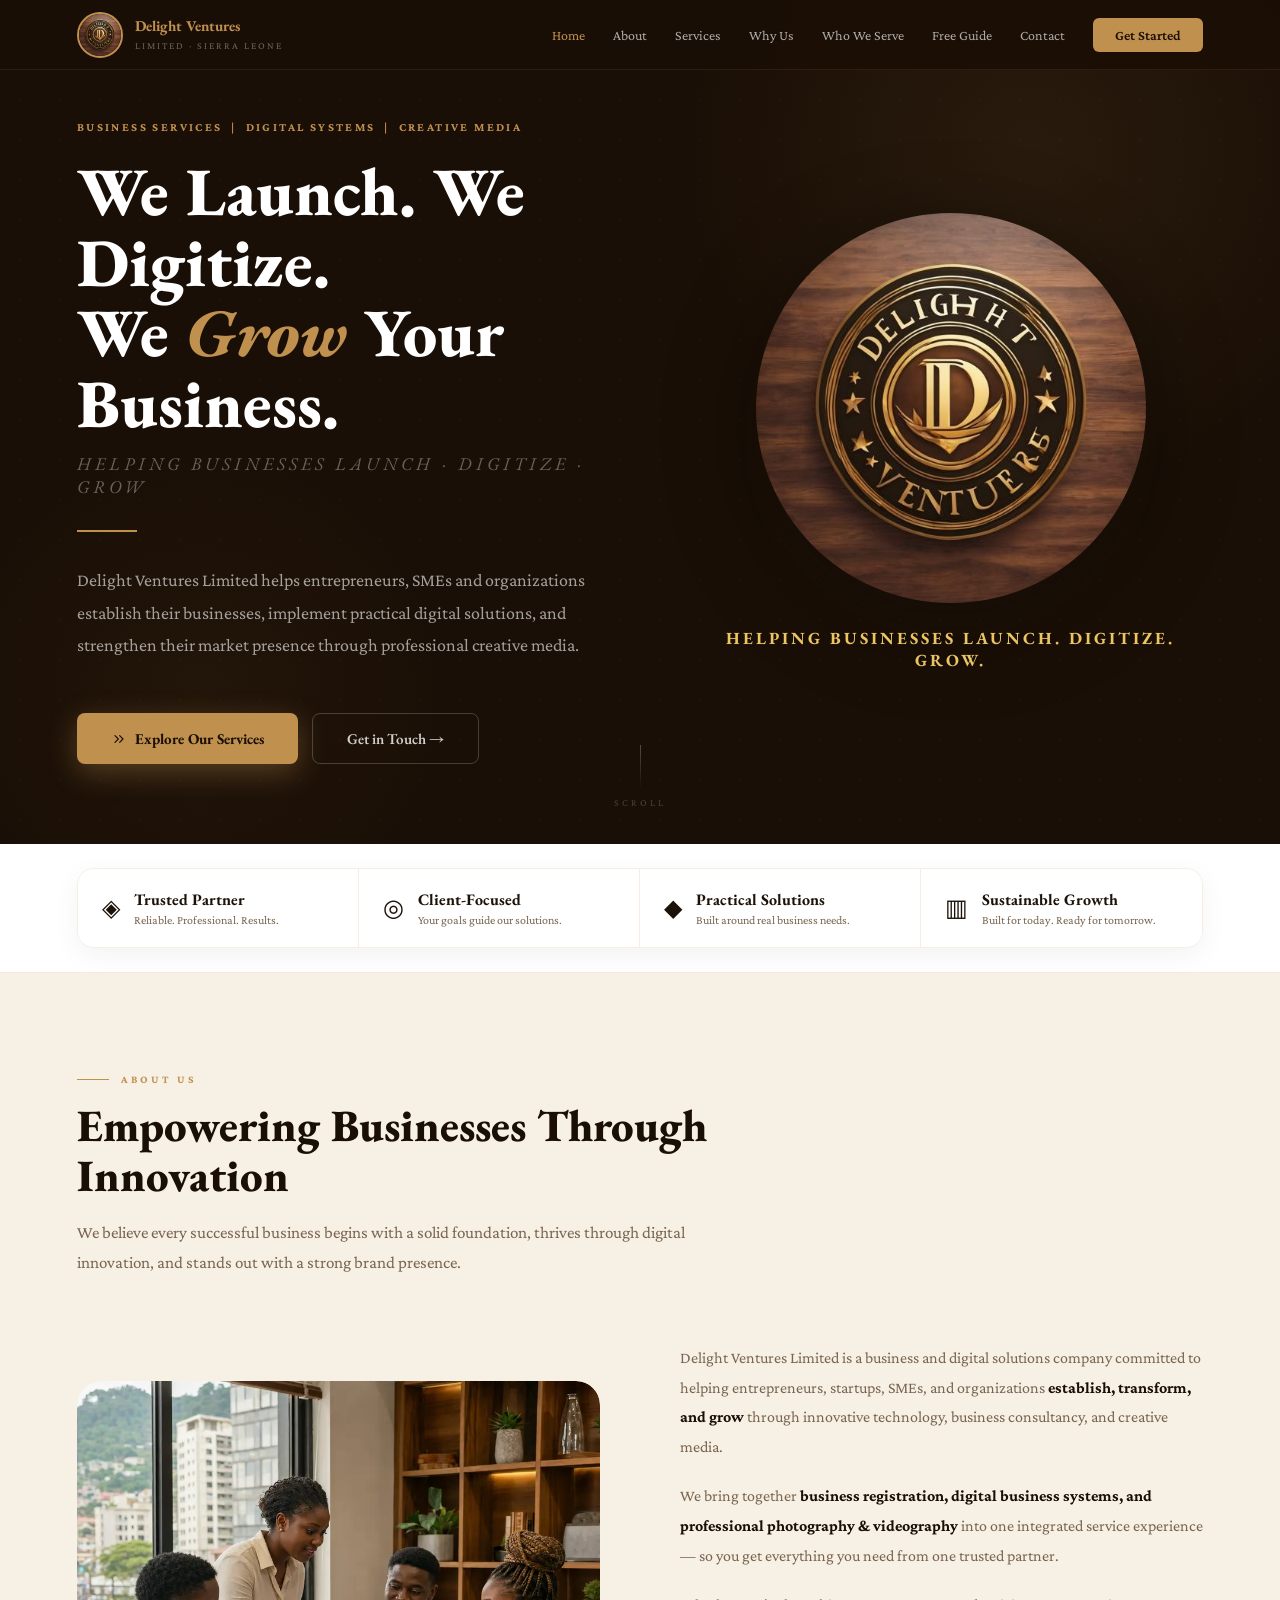
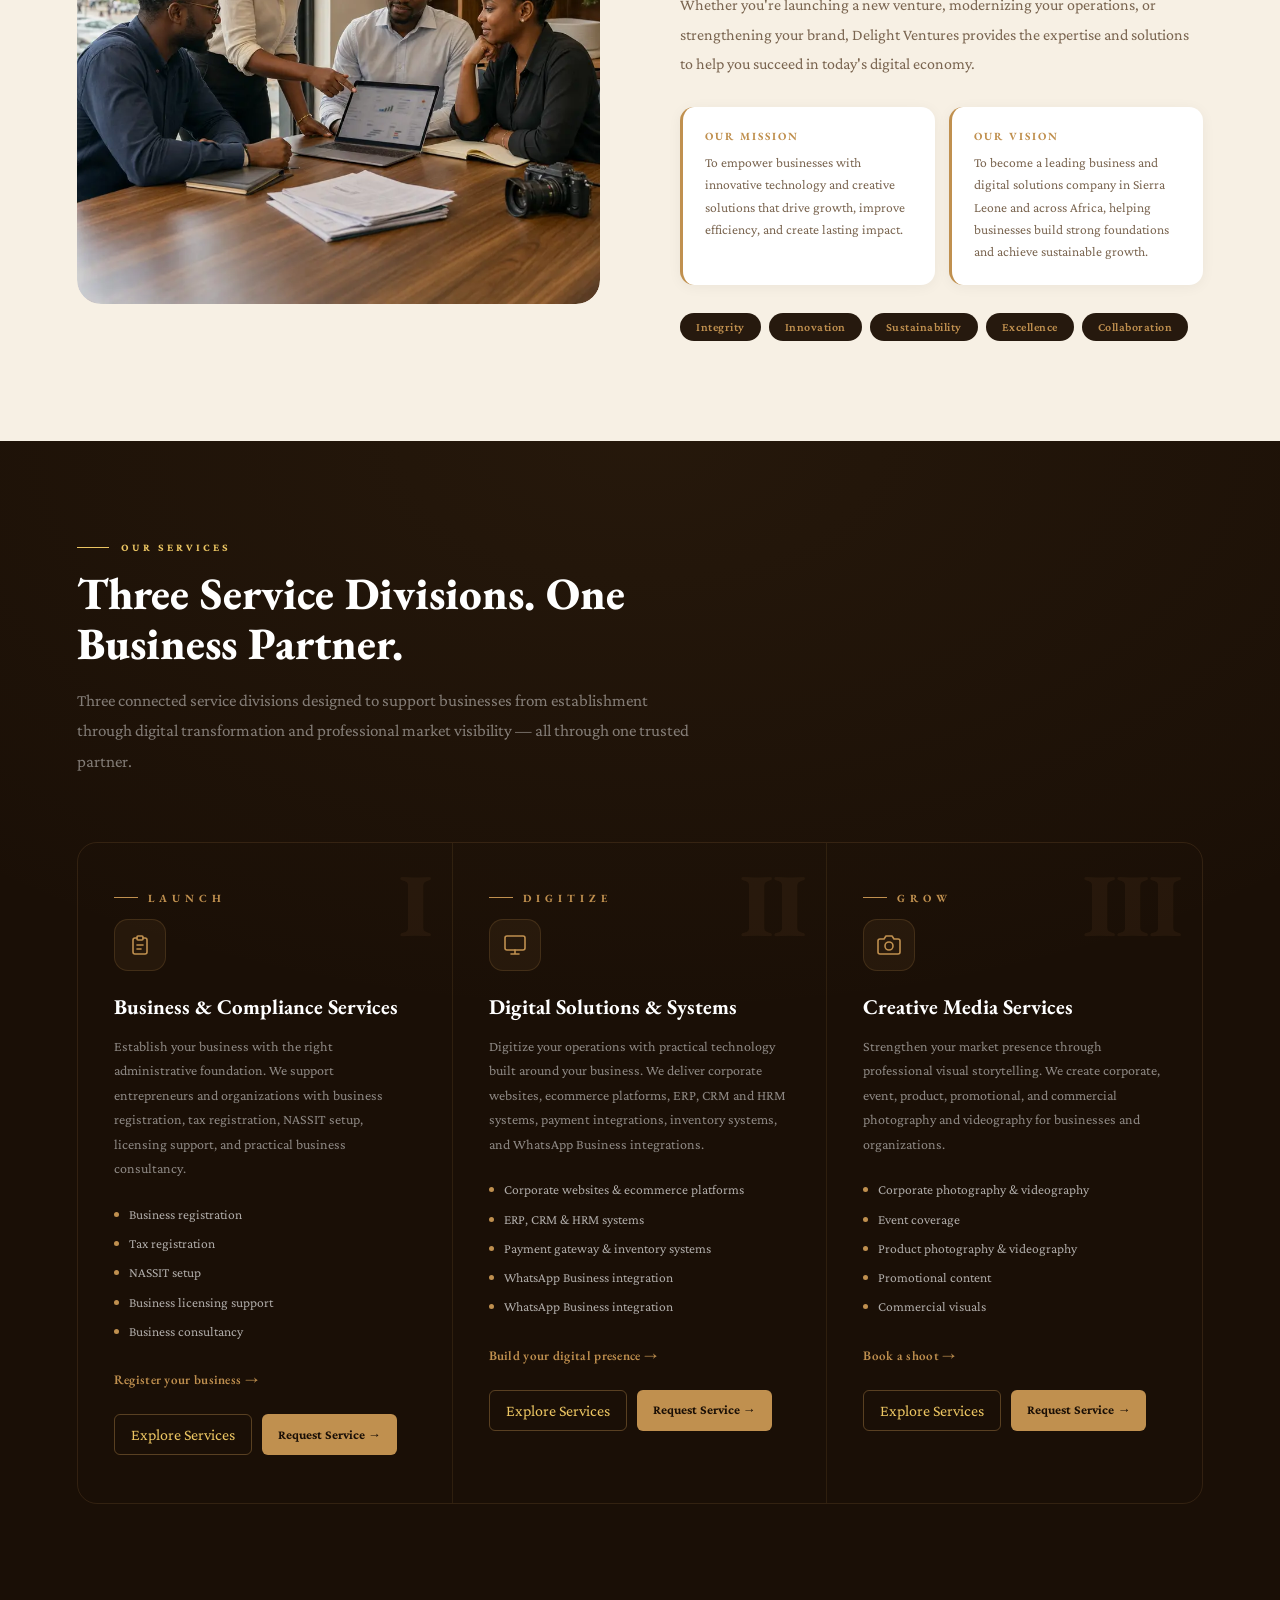
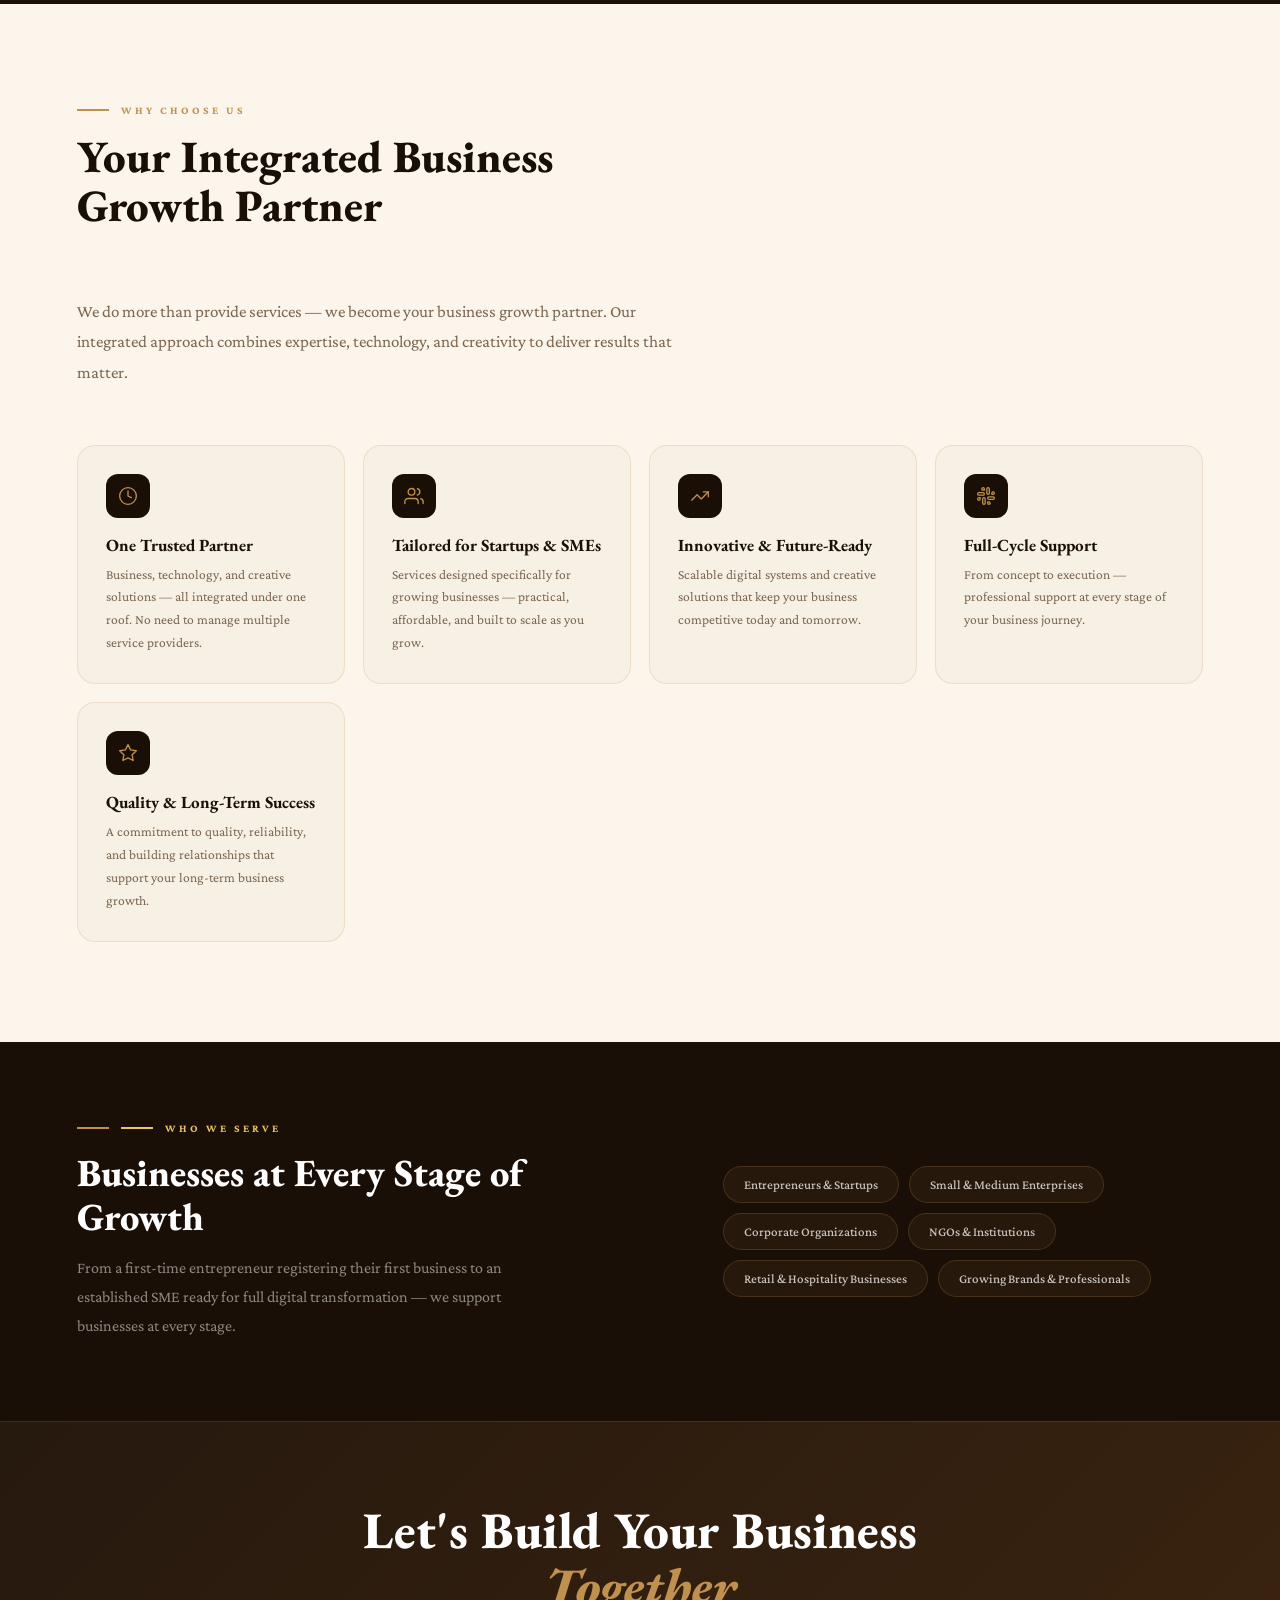
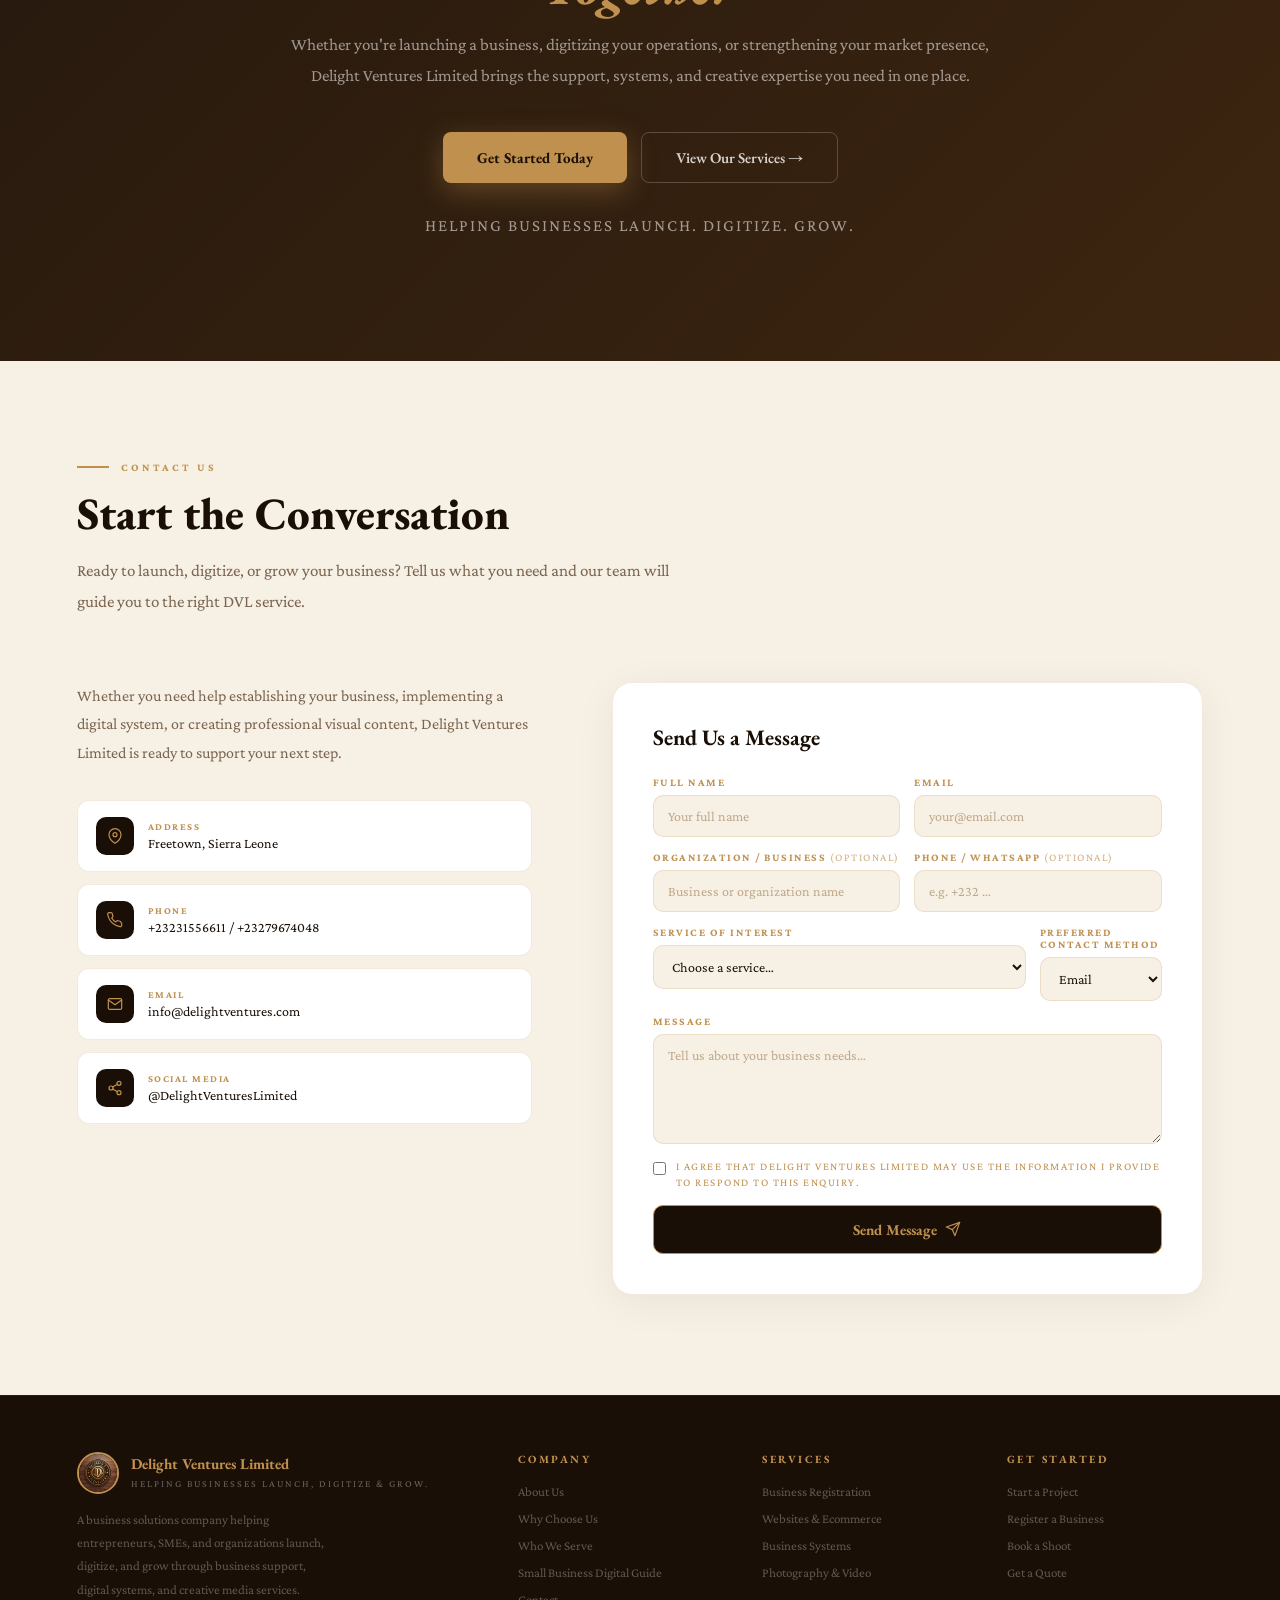
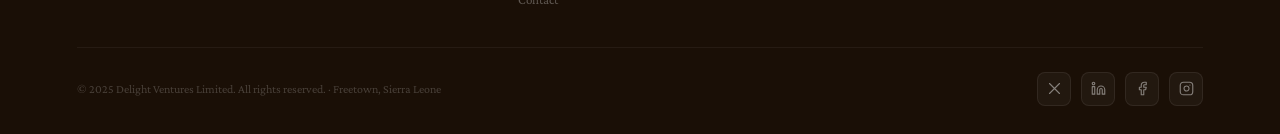
==== commit 1af732ed: "Link free guide from public website" ====
--- a/index.html
+++ b/index.html
@@ -405,7 +405,7 @@
   <div class="nav-links"><a href="#hero">Home</a>
     <a href="#about">About</a>
     <a href="#pillars">Services</a>
-    <a href="#why">Why Us</a><a href="#serve">Who We Serve</a><a href="#contact">Contact</a>
+    <a href="#why">Why Us</a><a href="#serve">Who We Serve</a><a href="small-business-digital-guide.html">Free Guide</a><a href="#contact">Contact</a>
     <a href="#contact" class="nav-cta">Get Started</a>
   </div>
 </nav>
@@ -725,6 +725,7 @@
         <li><a href="#about">About Us</a></li>
         <li><a href="#why">Why Choose Us</a></li>
         <li><a href="#serve">Who We Serve</a></li>
+        <li><a href="small-business-digital-guide.html">Small Business Digital Guide</a></li>
         <li><a href="#contact">Contact</a></li>
       </ul>
     </div>
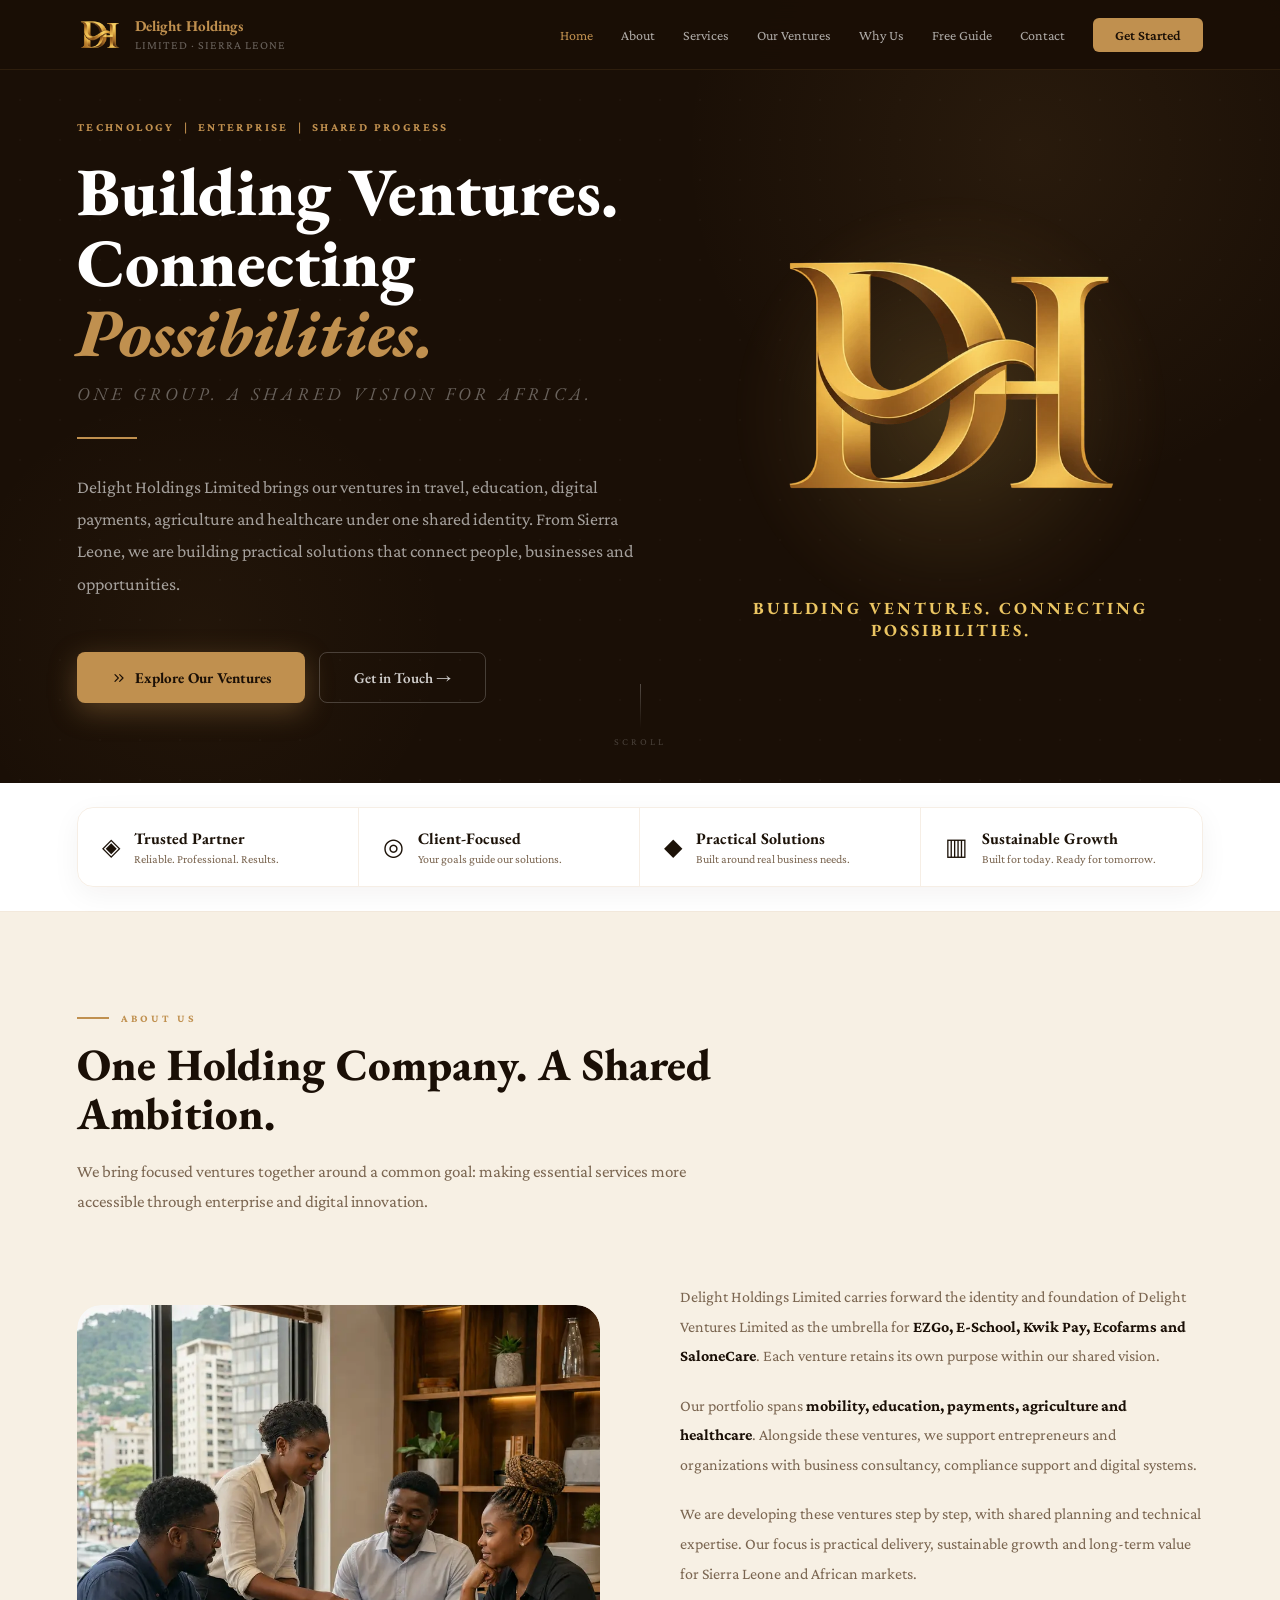
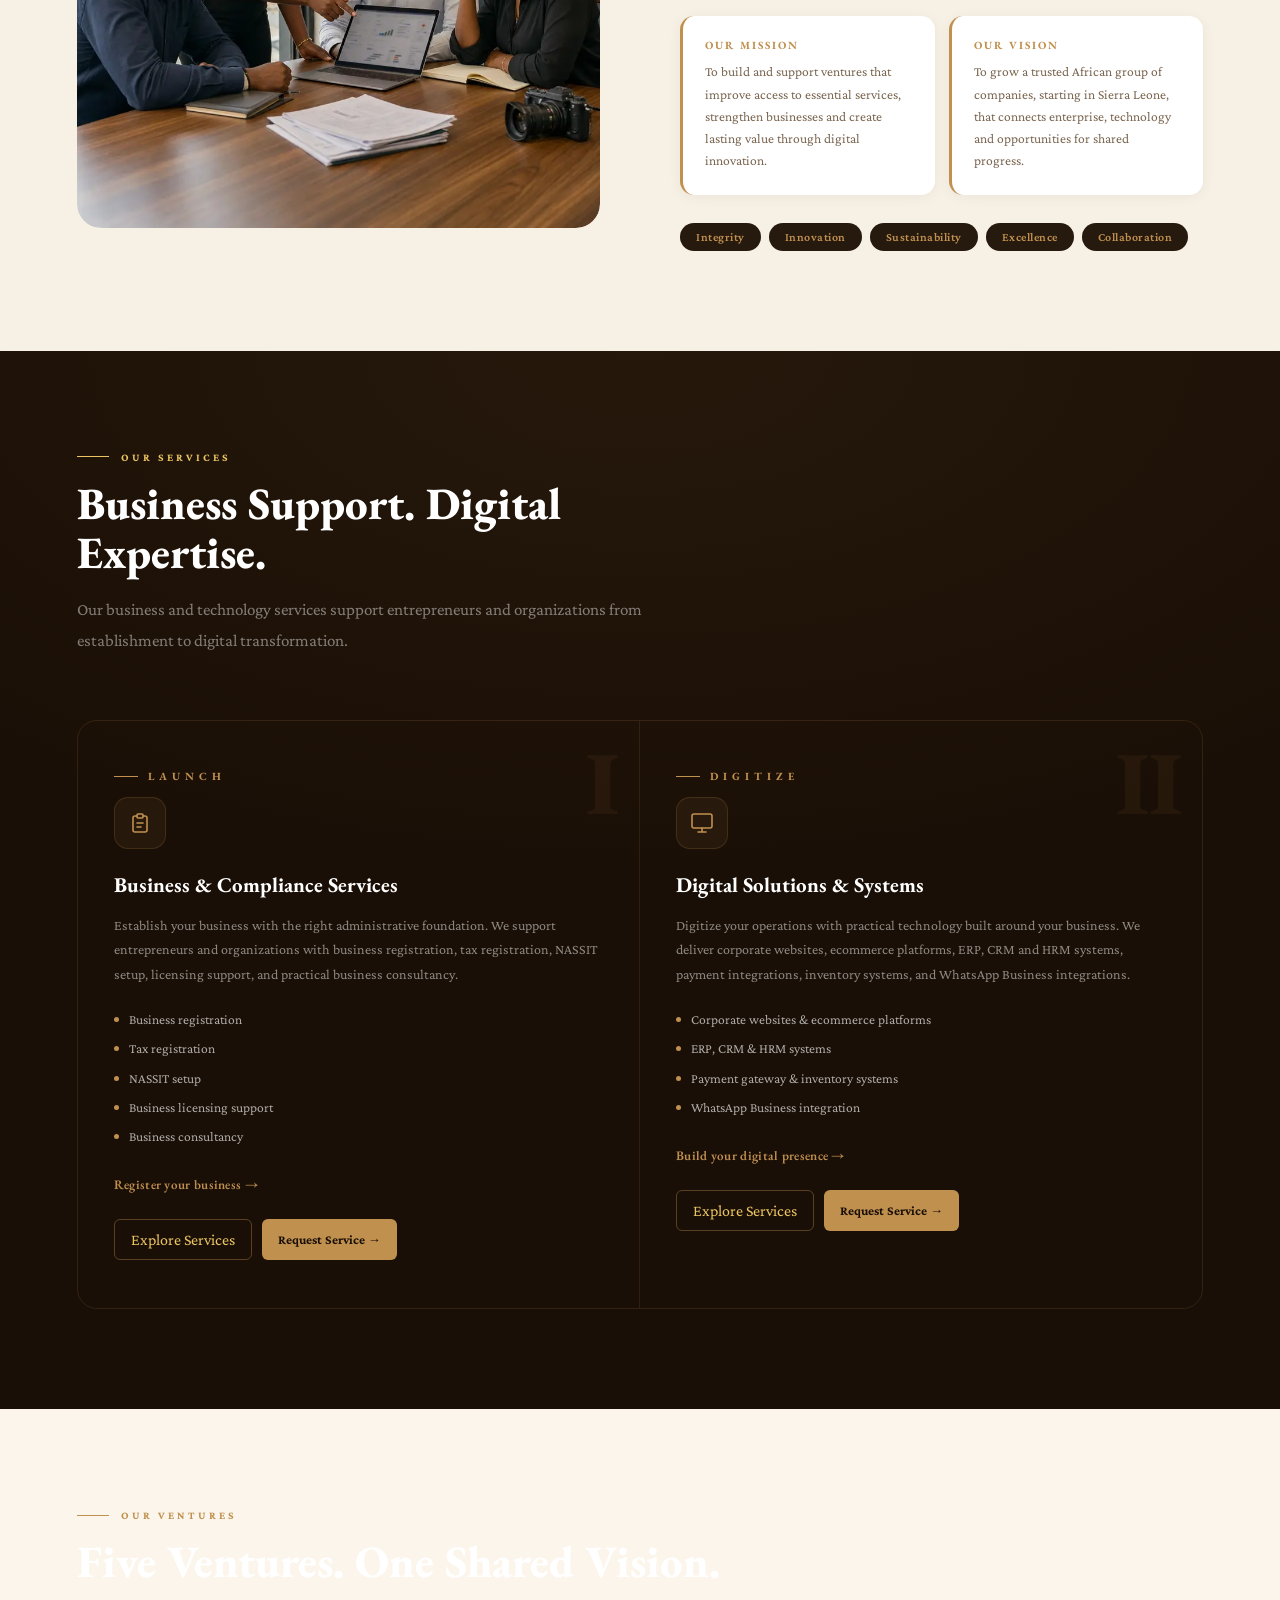
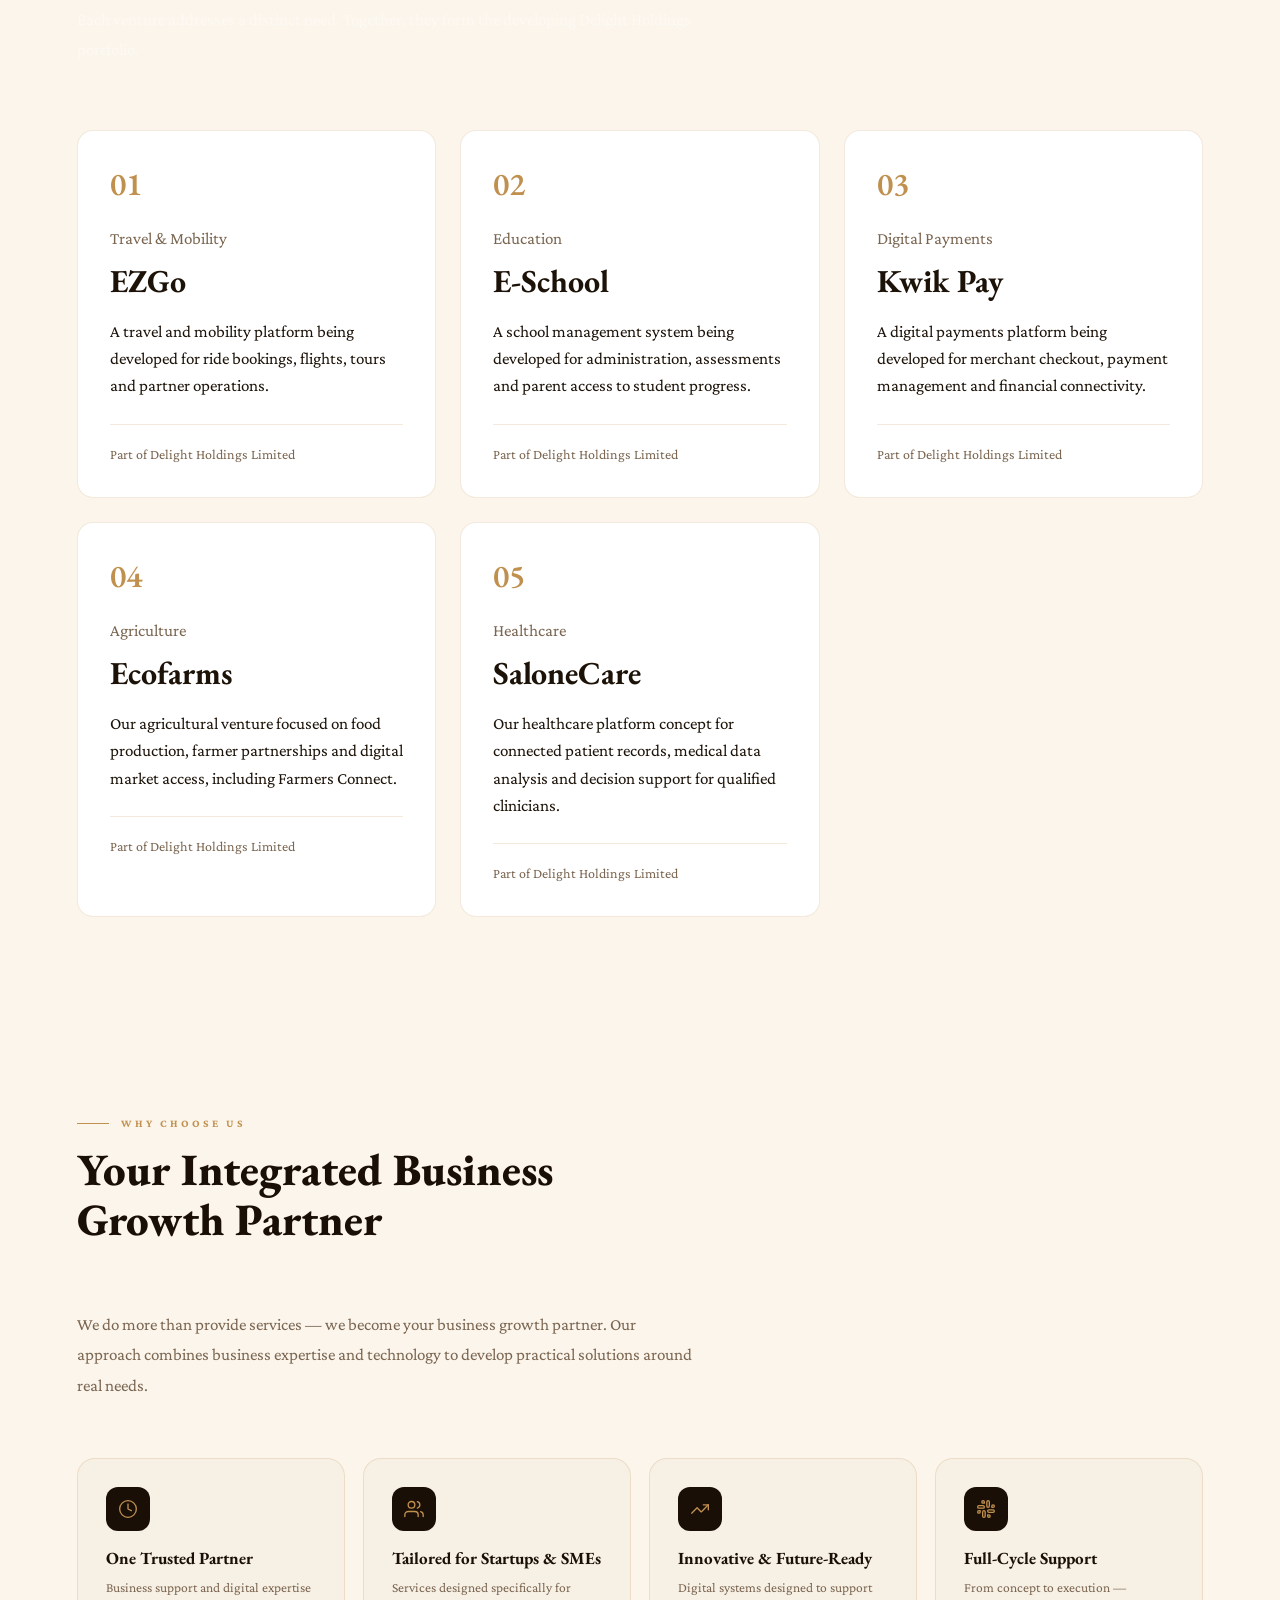
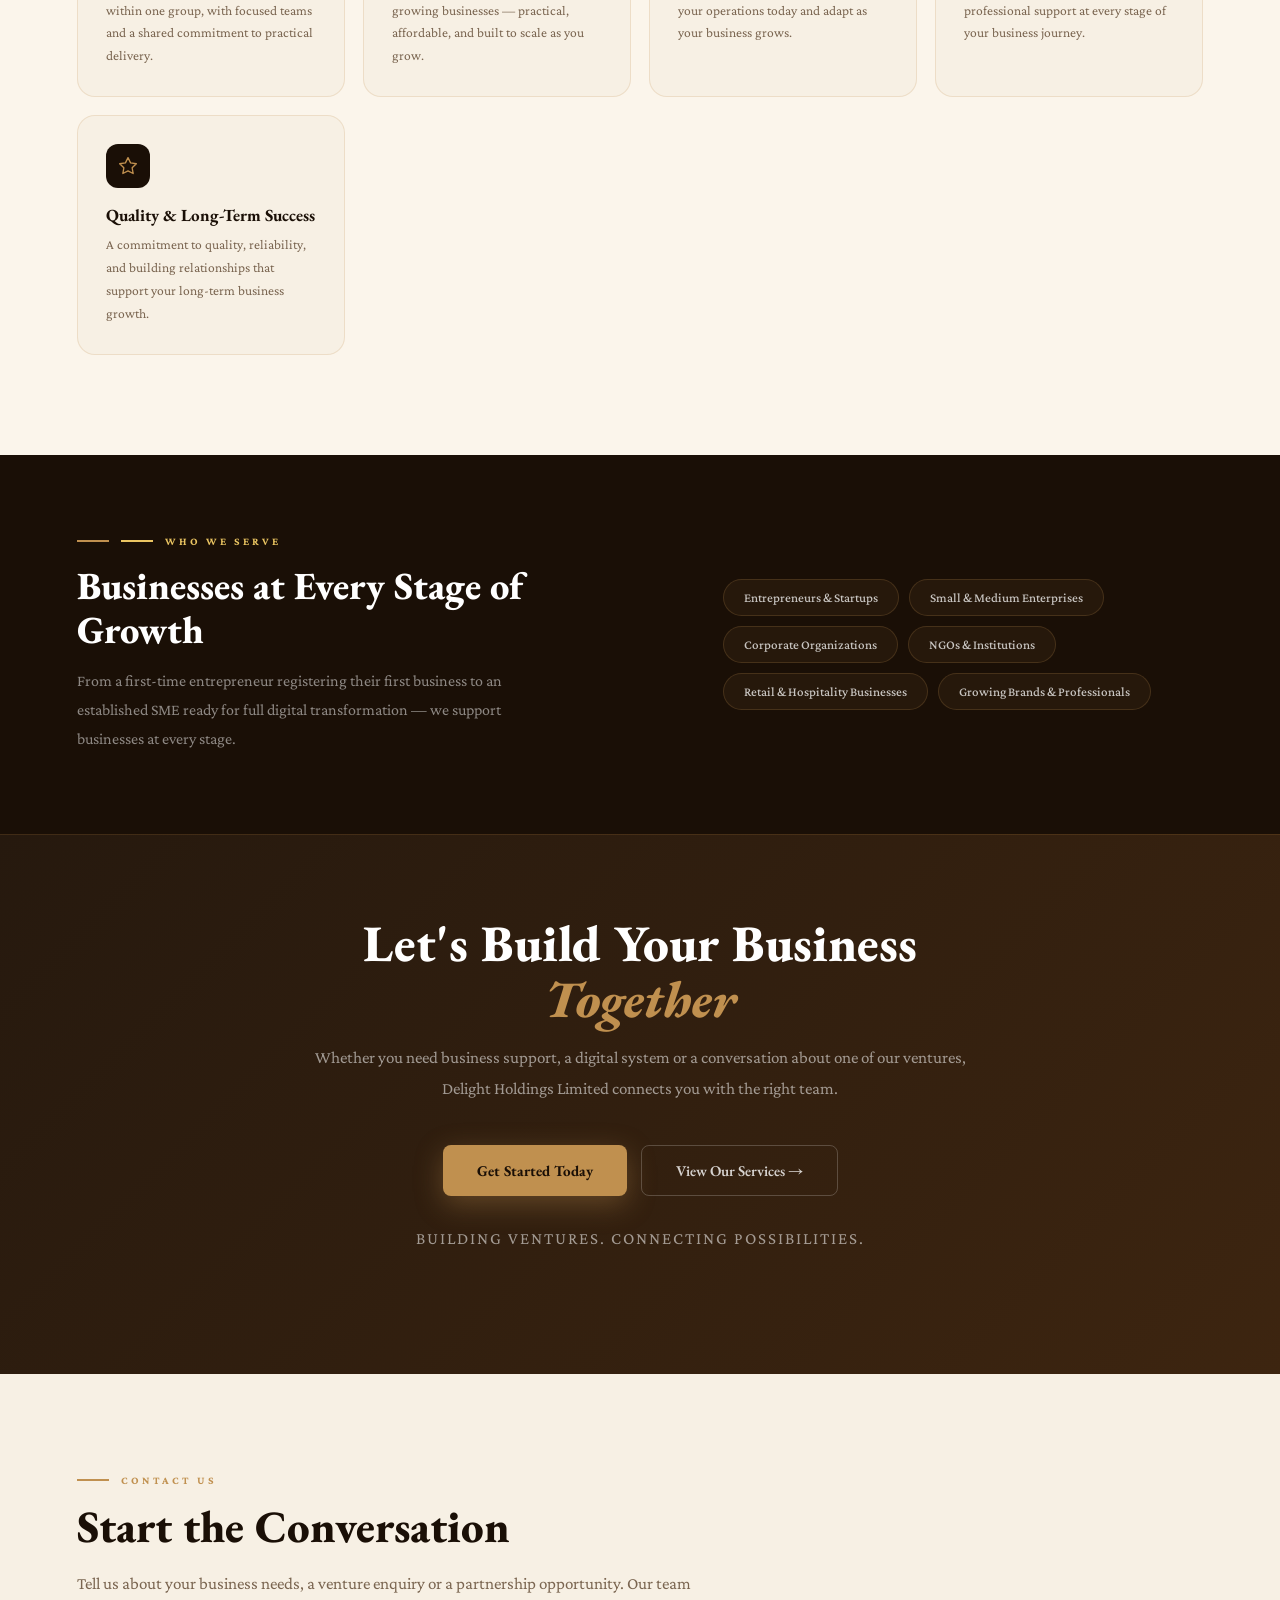
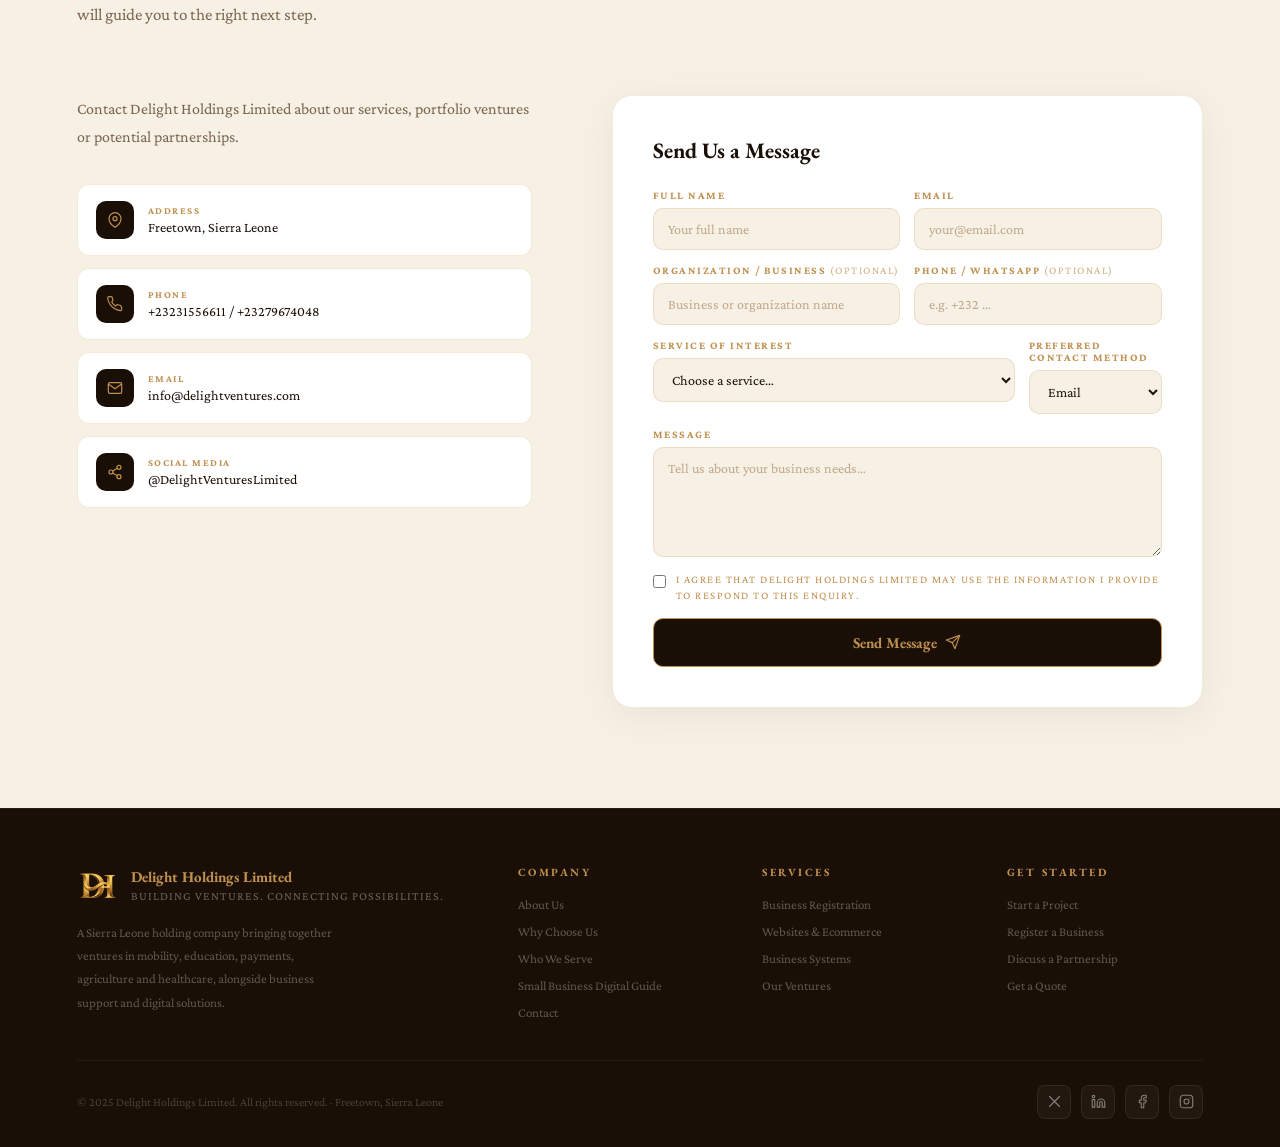
==== commit 2dec49a3: "Rebrand public website as Delight Holdings Limited with DH logo and five-venture portfolio" ====
--- a/index.html
+++ b/index.html
@@ -1,9 +1,10 @@
 <!DOCTYPE html>
 <html lang="en">
 <head>
+<meta name="description" content="Delight Holdings Limited brings together ventures in travel, education, payments, agriculture and healthcare, alongside business consultancy and digital solutions in Sierra Leone."/>
 <meta charset="UTF-8"/>
 <meta name="viewport" content="width=device-width, initial-scale=1.0"/>
-<title>Delight Ventures Limited — Helping Businesses Launch, Digitize & Grow</title>
+<title>Delight Holdings Limited — Building Ventures. Connecting Possibilities.</title>
 <link href="https://fonts.googleapis.com/css2?family=EB+Garamond:ital,wght@0,400;0,500;0,600;0,700;0,800;1,400;1,600&family=Crimson+Pro:ital,wght@0,300;0,400;0,600;1,300;1,400&display=swap" rel="stylesheet"/>
 <style>
 :root {
@@ -389,23 +390,39 @@
   h2.sec-title{font-size:30px;}
 }
 
+
+/* Delight Holdings identity and portfolio */
+.logo img{object-fit:contain;border:0;border-radius:0;}
+.hero-brand img{border-radius:0;filter:none;}
+.logo-text small{font-size:12px;letter-spacing:1px;}
+.pillars-grid{grid-template-columns:repeat(2,minmax(0,1fr));}
+.portfolio-grid{display:grid;grid-template-columns:repeat(3,minmax(0,1fr));gap:24px;}
+.portfolio-card{padding:32px;border:1px solid var(--border);border-radius:16px;background:#fff;}
+.portfolio-number{font:600 32px 'EB Garamond',Georgia,serif;color:var(--gold);}
+.portfolio-sector{font-size:14px;color:var(--muted);margin-top:20px;}
+.portfolio-card h3{font:700 32px 'EB Garamond',Georgia,serif;margin:8px 0 16px;}
+.portfolio-card p{font-size:17px;line-height:1.6;}
+.portfolio-card .portfolio-family{font-size:14px;color:var(--muted);border-top:1px solid var(--border);padding-top:18px;margin-top:24px;}
+@media(max-width:1000px){.portfolio-grid{grid-template-columns:repeat(2,minmax(0,1fr));}.nav-links{gap:14px;}}
+@media(max-width:640px){.portfolio-grid,.pillars-grid{grid-template-columns:1fr;}.portfolio-card{padding:26px;}.hero-brand{min-height:260px;}.hero-brand img{max-width:260px;}}
 </style>
+<link rel="icon" type="image/webp" href="[data-uri]"/>
 </head>
 <body>
 
 <!-- ═══ NAV ═══ -->
 <nav>
   <a href="#hero" class="logo">
-    <img src="[data-uri]" alt="Delight Ventures Limited logo"/>
+    <img src="[data-uri]" alt="Delight Holdings Limited logo"/>
     <div class="logo-text">
-      <strong>Delight Ventures</strong>
+      <strong>Delight Holdings</strong>
       <small>Limited · Sierra Leone</small>
     </div>
   </a>
   <div class="nav-links"><a href="#hero">Home</a>
     <a href="#about">About</a>
     <a href="#pillars">Services</a>
-    <a href="#why">Why Us</a><a href="#serve">Who We Serve</a><a href="small-business-digital-guide.html">Free Guide</a><a href="#contact">Contact</a>
+    <a href="#portfolio">Our Ventures</a><a href="#why">Why Us</a><a href="small-business-digital-guide.html">Free Guide</a><a href="#contact">Contact</a>
     <a href="#contact" class="nav-cta">Get Started</a>
   </div>
 </nav>
@@ -417,22 +434,22 @@
   <div class="hero-dots"></div>
   <div class="hero-inner">
     <div class="hero-copy">
-    <div class="hero-kicker">Business Services &nbsp;|&nbsp; Digital Systems &nbsp;|&nbsp; Creative Media</div>
-<h1 class="hero-title">We Launch. We Digitize.<br/>We <em>Grow</em> Your Business.</h1>
-    <p class="hero-tagline">Helping Businesses Launch · Digitize · Grow</p>
+    <div class="hero-kicker">Technology &nbsp;|&nbsp; Enterprise &nbsp;|&nbsp; Shared Progress</div>
+<h1 class="hero-title">Building Ventures.<br/>Connecting <em>Possibilities.</em></h1>
+    <p class="hero-tagline">One Group. A Shared Vision for Africa.</p>
     <div class="hero-rule"></div>
-    <p class="hero-desc">Delight Ventures Limited helps entrepreneurs, SMEs and organizations establish their businesses, implement practical digital solutions, and strengthen their market presence through professional creative media.</p>
+    <p class="hero-desc">Delight Holdings Limited brings our ventures in travel, education, digital payments, agriculture and healthcare under one shared identity. From Sierra Leone, we are building practical solutions that connect people, businesses and opportunities.</p>
     <div class="hero-btns">
-      <a href="#pillars" class="btn-gold">
+      <a href="#portfolio" class="btn-gold">
         <svg viewBox="0 0 24 24" fill="none" stroke="currentColor" stroke-width="1.8" stroke-linecap="round" stroke-linejoin="round" style="width:16px;height:16px;"><polyline points="13 17 18 12 13 7"/><polyline points="6 17 11 12 6 7"/></svg>
-        Explore Our Services
+        Explore Our Ventures
       </a>
       <a href="#contact" class="btn-ghost">Get in Touch →</a>
     </div>
   </div>
-    <div class="hero-brand" aria-label="Delight Ventures Limited brand">
-      <img src="[data-uri]" alt="Delight Ventures Limited emblem"/>
-      <p>Helping Businesses Launch. Digitize. Grow.</p>
+    <div class="hero-brand" aria-label="Delight Holdings Limited brand">
+      <img src="[data-uri]" alt="Delight Holdings Limited emblem"/>
+      <p>Building Ventures. Connecting Possibilities.</p>
     </div>
   </div>
   <div class="hero-scroll">
@@ -440,7 +457,7 @@
     <span>Scroll</span>
   </div>
 </section>
-<section class="trust-strip" aria-label="Why businesses choose Delight Ventures">
+<section class="trust-strip" aria-label="Why businesses choose Delight Holdings">
   <div class="trust-inner">
     <div class="trust-item"><div class="trust-icon">◈</div><div><strong>Trusted Partner</strong><span>Reliable. Professional. Results.</span></div></div>
     <div class="trust-item"><div class="trust-icon">◎</div><div><strong>Client-Focused</strong><span>Your goals guide our solutions.</span></div></div>
@@ -453,25 +470,25 @@
 <section id="about">
   <div style="max-width:660px;margin-bottom:64px;">
     <div class="sec-tag reveal">About Us</div>
-    <h2 class="sec-title reveal d1">Empowering Businesses Through Innovation</h2>
-    <p class="sec-lead reveal d2">We believe every successful business begins with a solid foundation, thrives through digital innovation, and stands out with a strong brand presence.</p>
+    <h2 class="sec-title reveal d1">One Holding Company. A Shared Ambition.</h2>
+    <p class="sec-lead reveal d2">We bring focused ventures together around a common goal: making essential services more accessible through enterprise and digital innovation.</p>
   </div>
   <div class="about-grid">
     <div class="about-vis reveal">
       <img src="assets/dvl-business-collaboration.webp" width="900" height="900" alt="Sierra Leonean business professionals collaborating on a digital growth plan in Freetown" loading="lazy" decoding="async"/>
     </div>
     <div class="about-text reveal d1">
-      <p>Delight Ventures Limited is a business and digital solutions company committed to helping entrepreneurs, startups, SMEs, and organizations <strong>establish, transform, and grow</strong> through innovative technology, business consultancy, and creative media.</p>
-      <p>We bring together <strong>business registration, digital business systems, and professional photography &amp; videography</strong> into one integrated service experience — so you get everything you need from one trusted partner.</p>
-      <p>Whether you're launching a new venture, modernizing your operations, or strengthening your brand, Delight Ventures provides the expertise and solutions to help you succeed in today's digital economy.</p>
+      <p>Delight Holdings Limited carries forward the identity and foundation of Delight Ventures Limited as the umbrella for <strong>EZGo, E-School, Kwik Pay, Ecofarms and SaloneCare</strong>. Each venture retains its own purpose within our shared vision.</p>
+      <p>Our portfolio spans <strong>mobility, education, payments, agriculture and healthcare</strong>. Alongside these ventures, we support entrepreneurs and organizations with business consultancy, compliance support and digital systems.</p>
+      <p>We are developing these ventures step by step, with shared planning and technical expertise. Our focus is practical delivery, sustainable growth and long-term value for Sierra Leone and African markets.</p>
       <div class="mv-row reveal d2">
         <div class="mv-box">
           <h4>Our Mission</h4>
-          <p>To empower businesses with innovative technology and creative solutions that drive growth, improve efficiency, and create lasting impact.</p>
+          <p>To build and support ventures that improve access to essential services, strengthen businesses and create lasting value through digital innovation.</p>
         </div>
         <div class="mv-box">
           <h4>Our Vision</h4>
-          <p>To become a leading business and digital solutions company in Sierra Leone and across Africa, helping businesses build strong foundations and achieve sustainable growth.</p>
+          <p>To grow a trusted African group of companies, starting in Sierra Leone, that connects enterprise, technology and opportunities for shared progress.</p>
         </div>
       </div>
       <div class="val-row reveal d2">
@@ -489,8 +506,8 @@
 <section id="pillars">
   <div class="pillars-header reveal">
     <div class="sec-tag">Our Services</div>
-    <h2 class="sec-title">Three Service Divisions. One Business Partner.</h2>
-    <p class="sec-lead">Three connected service divisions designed to support businesses from establishment through digital transformation and professional market visibility — all through one trusted partner.</p>
+    <h2 class="sec-title">Business Support. Digital Expertise.</h2>
+    <p class="sec-lead">Our business and technology services support entrepreneurs and organizations from establishment to digital transformation.</p>
   </div>
   <div class="pillars-grid reveal">
 
@@ -525,29 +542,24 @@
         <li>ERP, CRM &amp; HRM systems</li>
         <li>Payment gateway &amp; inventory systems</li>
         <li>WhatsApp Business integration</li>
-        <li>WhatsApp Business integration</li>
       </ul>
       <a href="#contact" class="pillar-cta">Build your digital presence →</a>
     </div>
 
-    <div class="pillar">
-      <div class="pillar-num">III</div>
-      <div class="pillar-word">Grow</div>
-      <div class="pillar-icon">
-        <svg viewBox="0 0 24 24" fill="none" stroke="currentColor" stroke-width="1.6" stroke-linecap="round" stroke-linejoin="round"><path d="M23 19a2 2 0 0 1-2 2H3a2 2 0 0 1-2-2V8a2 2 0 0 1 2-2h4l2-3h6l2 3h4a2 2 0 0 1 2 2z"/><circle cx="12" cy="13" r="4"/></svg>
-      </div>
-      <h3>Creative Media Services</h3>
-      <p class="pillar-desc">Strengthen your market presence through professional visual storytelling. We create corporate, event, product, promotional, and commercial photography and videography for businesses and organizations.</p>
-      <ul class="pillar-list">
-        <li>Corporate photography &amp; videography</li>
-        <li>Event coverage</li>
-        <li>Product photography &amp; videography</li>
-        <li>Promotional content</li>
-        <li>Commercial visuals</li>
-      </ul>
-      <a href="#contact" class="pillar-cta">Book a shoot →</a>
-    </div>
-
+  </div>
+</section>
+
+<section id="portfolio" aria-labelledby="portfolio-title">
+  <div class="pillars-header reveal"><div class="sec-tag">Our Ventures</div>
+    <h2 class="sec-title" id="portfolio-title">Five Ventures. One Shared Vision.</h2>
+    <p class="sec-lead">Each venture addresses a distinct need. Together, they form the developing Delight Holdings portfolio.</p>
+  </div>
+  <div class="portfolio-grid">
+<article class="portfolio-card reveal"><span class="portfolio-number">01</span><p class="portfolio-sector">Travel &amp; Mobility</p><h3>EZGo</h3><p>A travel and mobility platform being developed for ride bookings, flights, tours and partner operations.</p><p class="portfolio-family">Part of Delight Holdings Limited</p></article>
+<article class="portfolio-card reveal"><span class="portfolio-number">02</span><p class="portfolio-sector">Education</p><h3>E-School</h3><p>A school management system being developed for administration, assessments and parent access to student progress.</p><p class="portfolio-family">Part of Delight Holdings Limited</p></article>
+<article class="portfolio-card reveal"><span class="portfolio-number">03</span><p class="portfolio-sector">Digital Payments</p><h3>Kwik Pay</h3><p>A digital payments platform being developed for merchant checkout, payment management and financial connectivity.</p><p class="portfolio-family">Part of Delight Holdings Limited</p></article>
+<article class="portfolio-card reveal"><span class="portfolio-number">04</span><p class="portfolio-sector">Agriculture</p><h3>Ecofarms</h3><p>Our agricultural venture focused on food production, farmer partnerships and digital market access, including Farmers Connect.</p><p class="portfolio-family">Part of Delight Holdings Limited</p></article>
+<article class="portfolio-card reveal"><span class="portfolio-number">05</span><p class="portfolio-sector">Healthcare</p><h3>SaloneCare</h3><p>Our healthcare platform concept for connected patient records, medical data analysis and decision support for qualified clinicians.</p><p class="portfolio-family">Part of Delight Holdings Limited</p></article>
   </div>
 </section>
 
@@ -558,7 +570,7 @@
       <div class="sec-tag reveal">Why Choose Us</div>
       <h2 class="sec-title reveal d1">Your Integrated Business<br/>Growth Partner</h2>
     </div>
-    <p class="sec-lead reveal d2">We do more than provide services — we become your business growth partner. Our integrated approach combines expertise, technology, and creativity to deliver results that matter.</p>
+    <p class="sec-lead reveal d2">We do more than provide services — we become your business growth partner. Our approach combines business expertise and technology to develop practical solutions around real needs.</p>
   </div>
   <div class="why-grid">
     <div class="why-card reveal">
@@ -566,7 +578,7 @@
         <svg viewBox="0 0 24 24" fill="none" stroke="currentColor" stroke-width="1.6" stroke-linecap="round" stroke-linejoin="round"><circle cx="12" cy="12" r="10"/><polyline points="12 6 12 12 16 14"/></svg>
       </div>
       <h4>One Trusted Partner</h4>
-      <p>Business, technology, and creative solutions — all integrated under one roof. No need to manage multiple service providers.</p>
+      <p>Business support and digital expertise within one group, with focused teams and a shared commitment to practical delivery.</p>
     </div>
     <div class="why-card reveal d1">
       <div class="why-icon">
@@ -580,7 +592,7 @@
         <svg viewBox="0 0 24 24" fill="none" stroke="currentColor" stroke-width="1.6" stroke-linecap="round" stroke-linejoin="round"><polyline points="22 7 13.5 15.5 8.5 10.5 2 17"/><polyline points="16 7 22 7 22 13"/></svg>
       </div>
       <h4>Innovative &amp; Future-Ready</h4>
-      <p>Scalable digital systems and creative solutions that keep your business competitive today and tomorrow.</p>
+      <p>Digital systems designed to support your operations today and adapt as your business grows.</p>
     </div>
     <div class="why-card reveal d1">
       <div class="why-icon">
@@ -625,12 +637,12 @@
 <section id="cta">
   <div class="cta-inner reveal">
     <h2>Let's Build Your Business <em>Together</em></h2>
-    <p>Whether you're launching a business, digitizing your operations, or strengthening your market presence, Delight Ventures Limited brings the support, systems, and creative expertise you need in one place.</p>
+    <p>Whether you need business support, a digital system or a conversation about one of our ventures, Delight Holdings Limited connects you with the right team.</p>
     <div class="cta-btns">
       <a href="#contact" class="btn-gold">Get Started Today</a>
       <a href="#pillars" class="btn-ghost">View Our Services →</a>
     </div>
-    <p class="cta-sub">Helping Businesses Launch. Digitize. Grow.</p>
+    <p class="cta-sub">Building Ventures. Connecting Possibilities.</p>
   </div>
 </section>
 
@@ -639,11 +651,11 @@
   <div style="max-width:660px;margin-bottom:64px;">
     <div class="sec-tag reveal">Contact Us</div>
     <h2 class="sec-title reveal d1">Start the Conversation</h2>
-    <p class="sec-lead reveal d2">Ready to launch, digitize, or grow your business? Tell us what you need and our team will guide you to the right DVL service.</p>
+    <p class="sec-lead reveal d2">Tell us about your business needs, a venture enquiry or a partnership opportunity. Our team will guide you to the right next step.</p>
   </div>
   <div class="contact-grid">
     <div class="cinfo-intro reveal">
-      <p>Whether you need help establishing your business, implementing a digital system, or creating professional visual content, Delight Ventures Limited is ready to support your next step.</p>
+      <p>Contact Delight Holdings Limited about our services, portfolio ventures or potential partnerships.</p>
       <div class="cinfo-stack">
         <div class="cinfo-row">
           <div class="cinfo-icon">
@@ -687,14 +699,14 @@
             <option value="">Choose a service…</option>
             <option>Business &amp; Compliance Services</option>
             <option>Digital Solutions &amp; Systems</option>
-            <option>Creative Media Services</option>
+            <option>Portfolio &amp; Partnerships</option>
             <option>General Inquiry</option>
           </select></div>
           <div class="fg"><label>Preferred Contact Method</label><select id="f-contact-method"><option value="email">Email</option><option value="phone">Phone</option><option value="whatsapp">WhatsApp</option></select></div>
         </div>
         <div class="fg"><label>Message</label><textarea id="f-msg" minlength="10" maxlength="5000" placeholder="Tell us about your business needs…" required></textarea></div>
         <div class="fg" style="display:none" aria-hidden="true"><label>Company Website</label><input id="f-company-website" type="text" tabindex="-1" autocomplete="off"/></div>
-        <div class="fg"><label style="display:flex;align-items:flex-start;gap:10px;font-weight:400;line-height:1.5"><input id="f-consent" type="checkbox" required style="width:auto;margin-top:4px"/> I agree that Delight Ventures Limited may use the information I provide to respond to this enquiry.</label></div>
+        <div class="fg"><label style="display:flex;align-items:flex-start;gap:10px;font-weight:400;line-height:1.5"><input id="f-consent" type="checkbox" required style="width:auto;margin-top:4px"/> I agree that Delight Holdings Limited may use the information I provide to respond to this enquiry.</label></div>
         <button type="submit" class="submit-btn" id="submitBtn">
           Send Message
           <svg viewBox="0 0 24 24" fill="none" stroke="currentColor" stroke-width="1.8" stroke-linecap="round" stroke-linejoin="round" style="width:16px;height:16px;"><line x1="22" y1="2" x2="11" y2="13"/><polygon points="22 2 15 22 11 13 2 9 22 2"/></svg>
@@ -711,13 +723,13 @@
   <div class="footer-inner">
     <div class="footer-brand">
       <a href="#hero" class="logo">
-        <img src="[data-uri]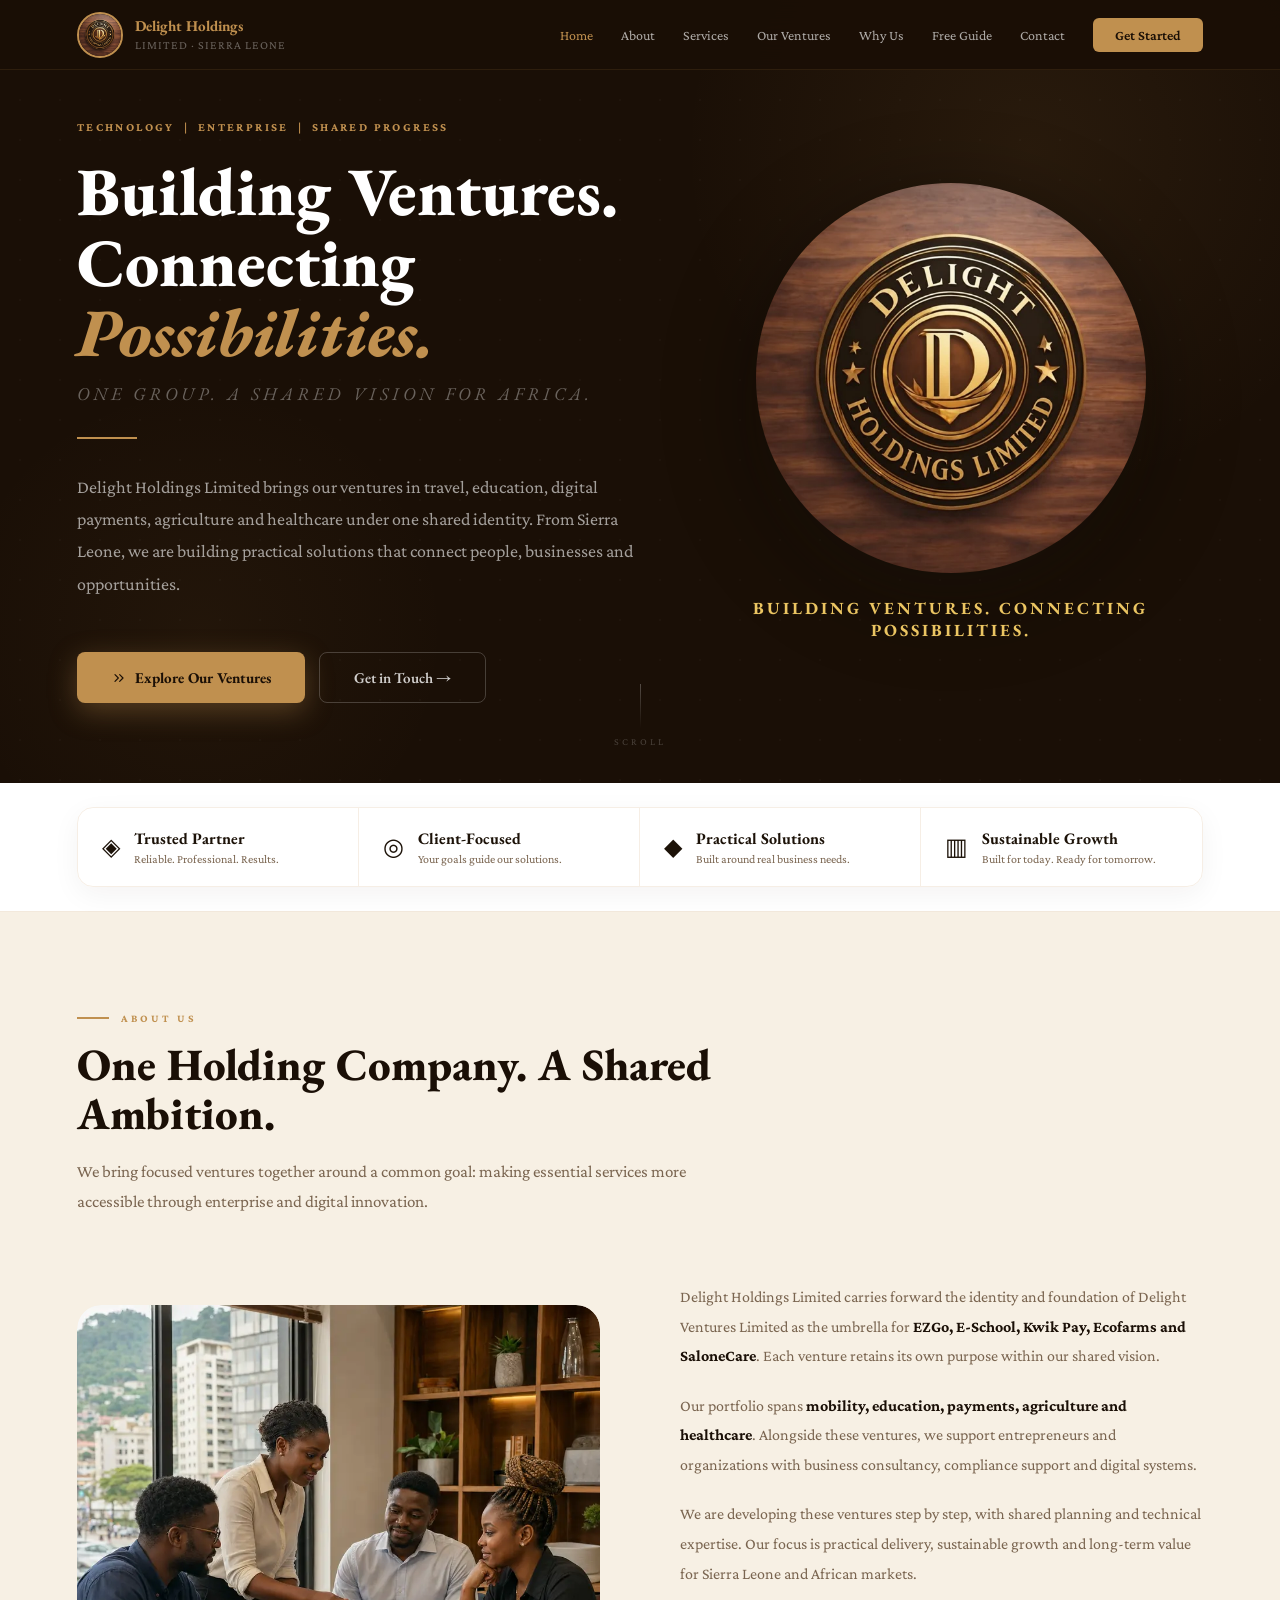
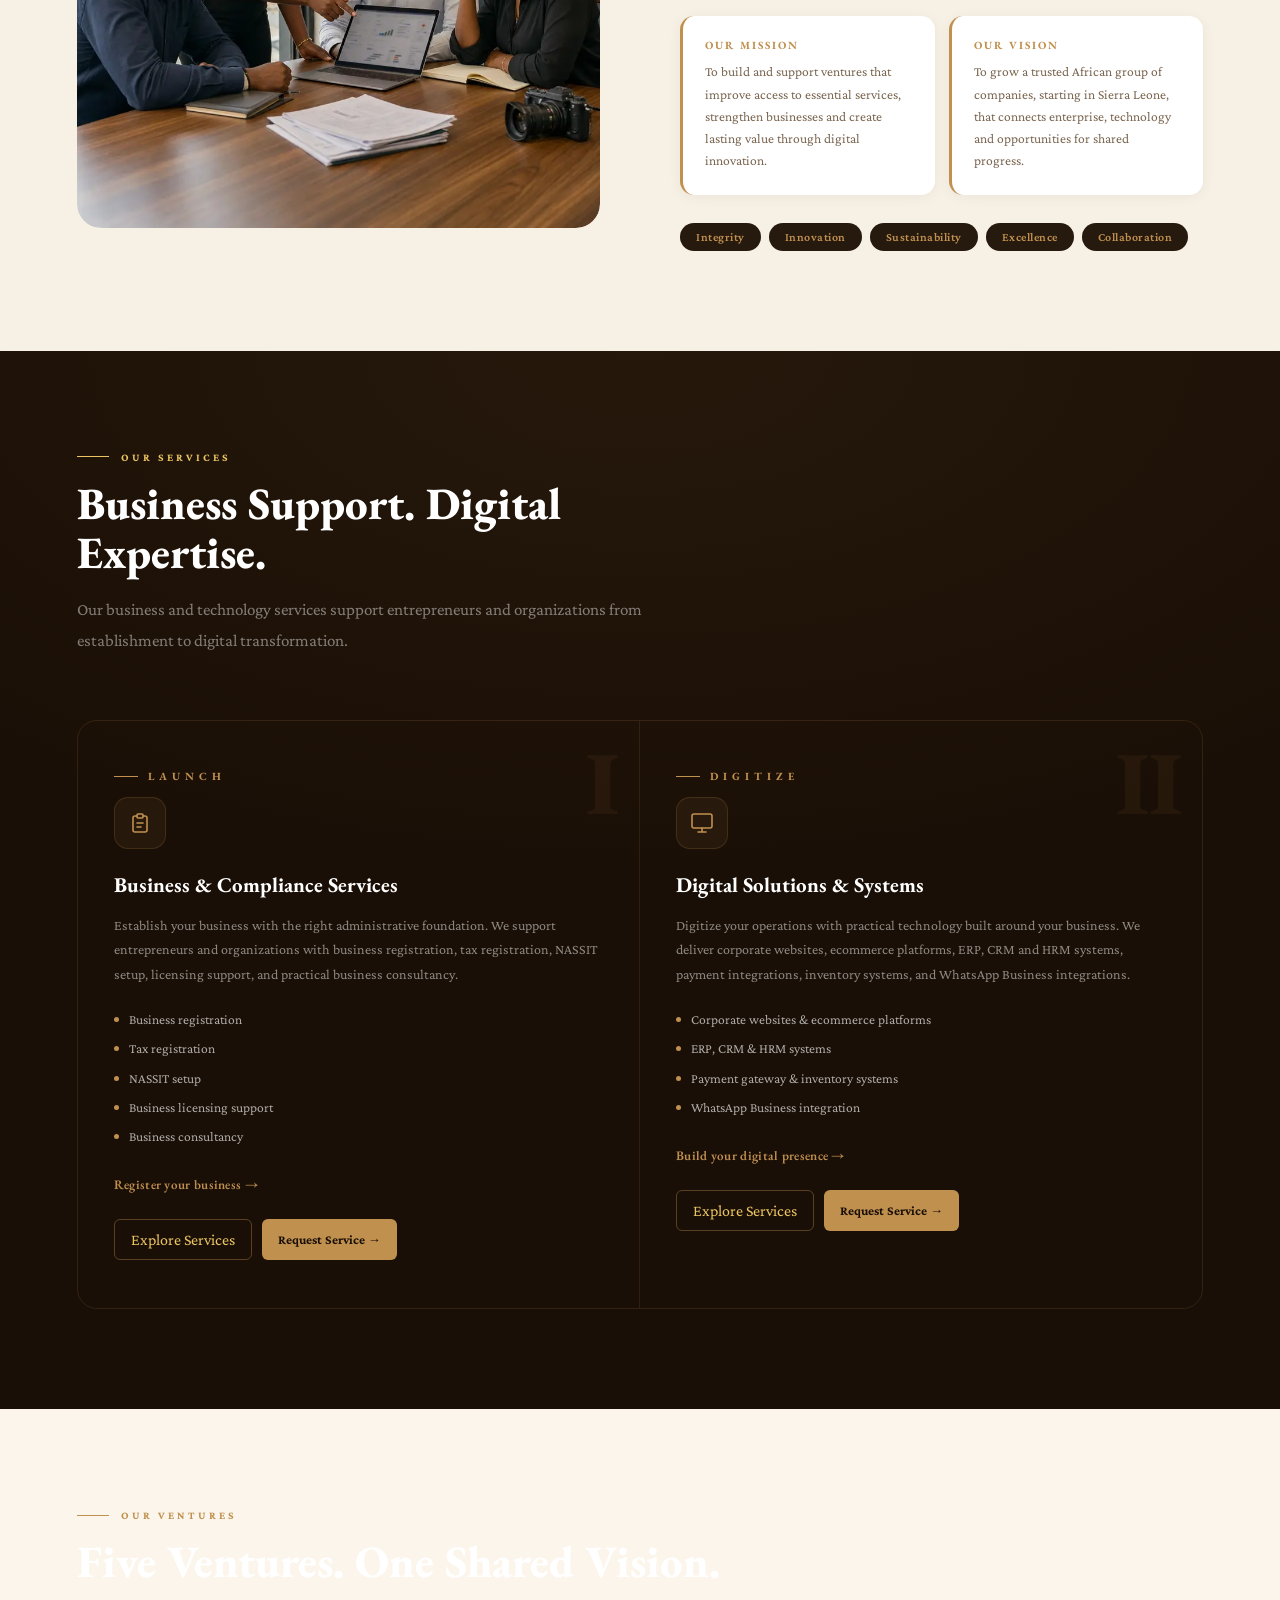
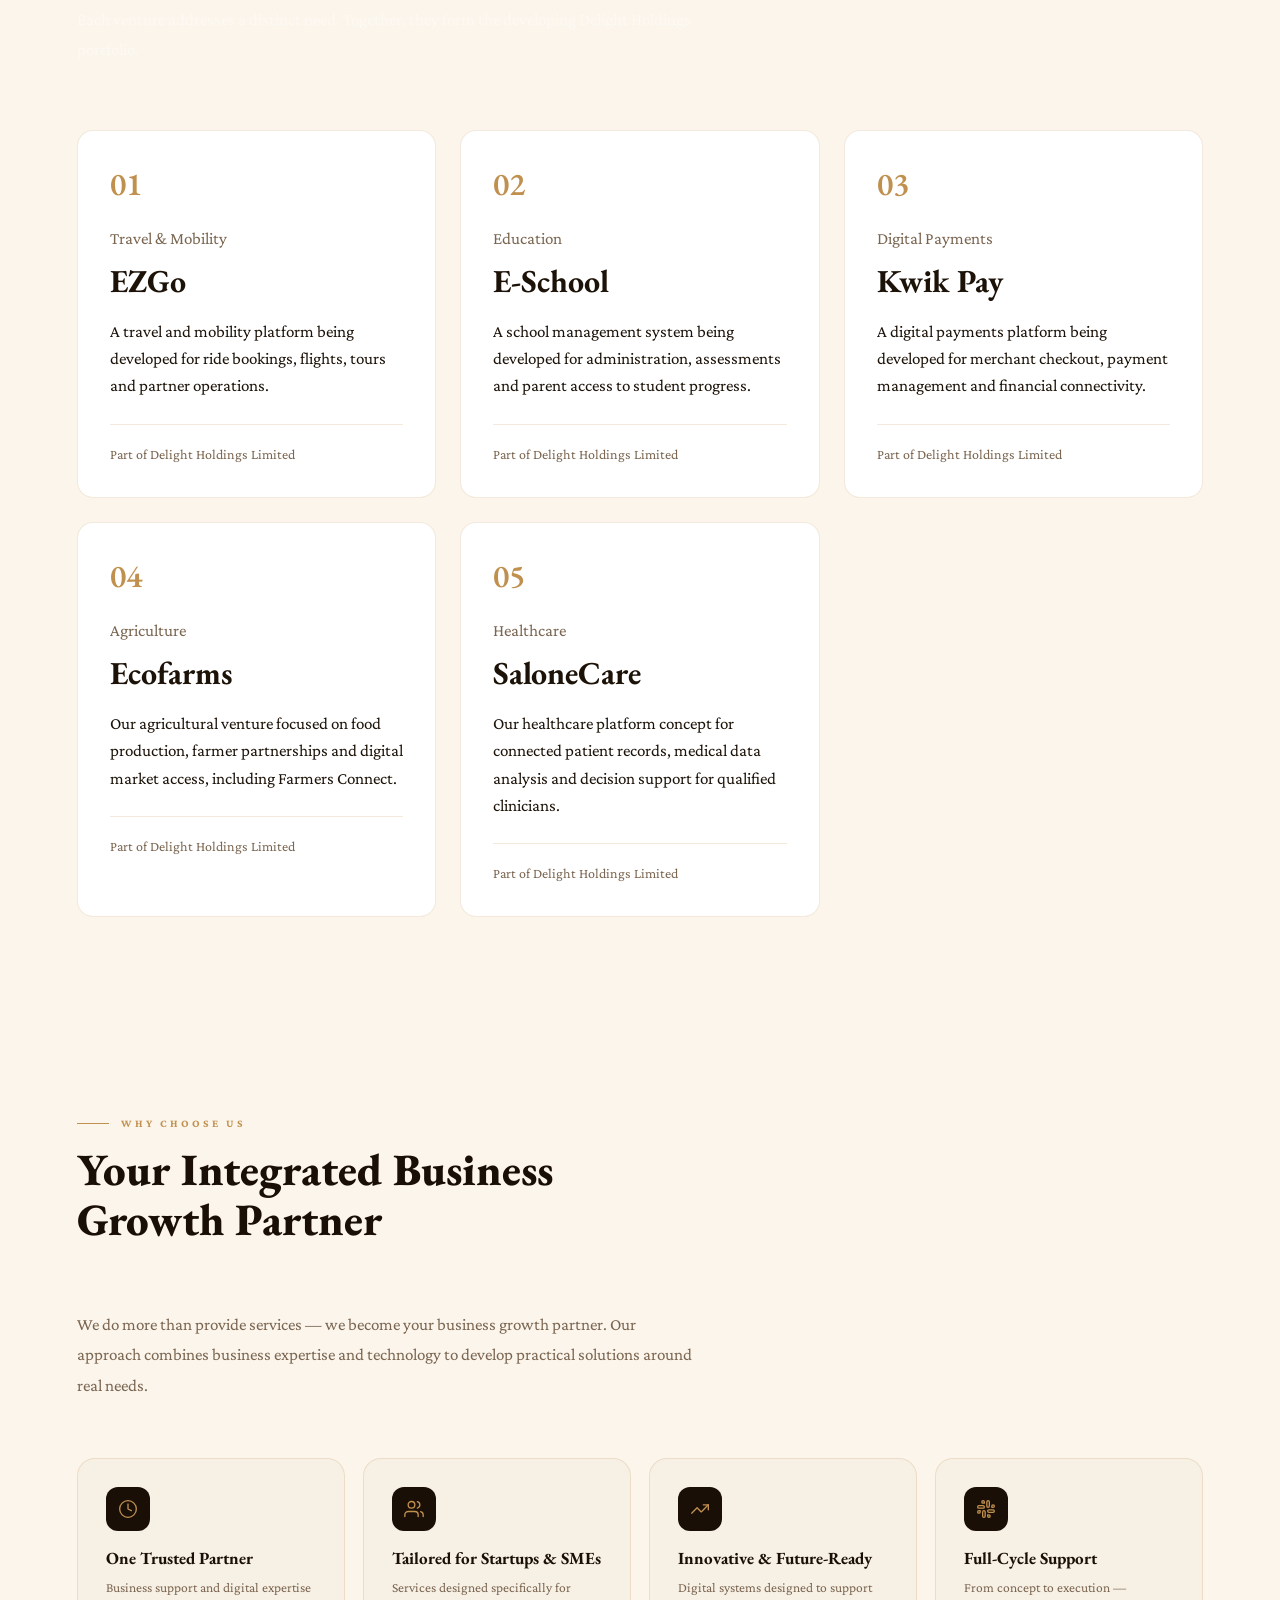
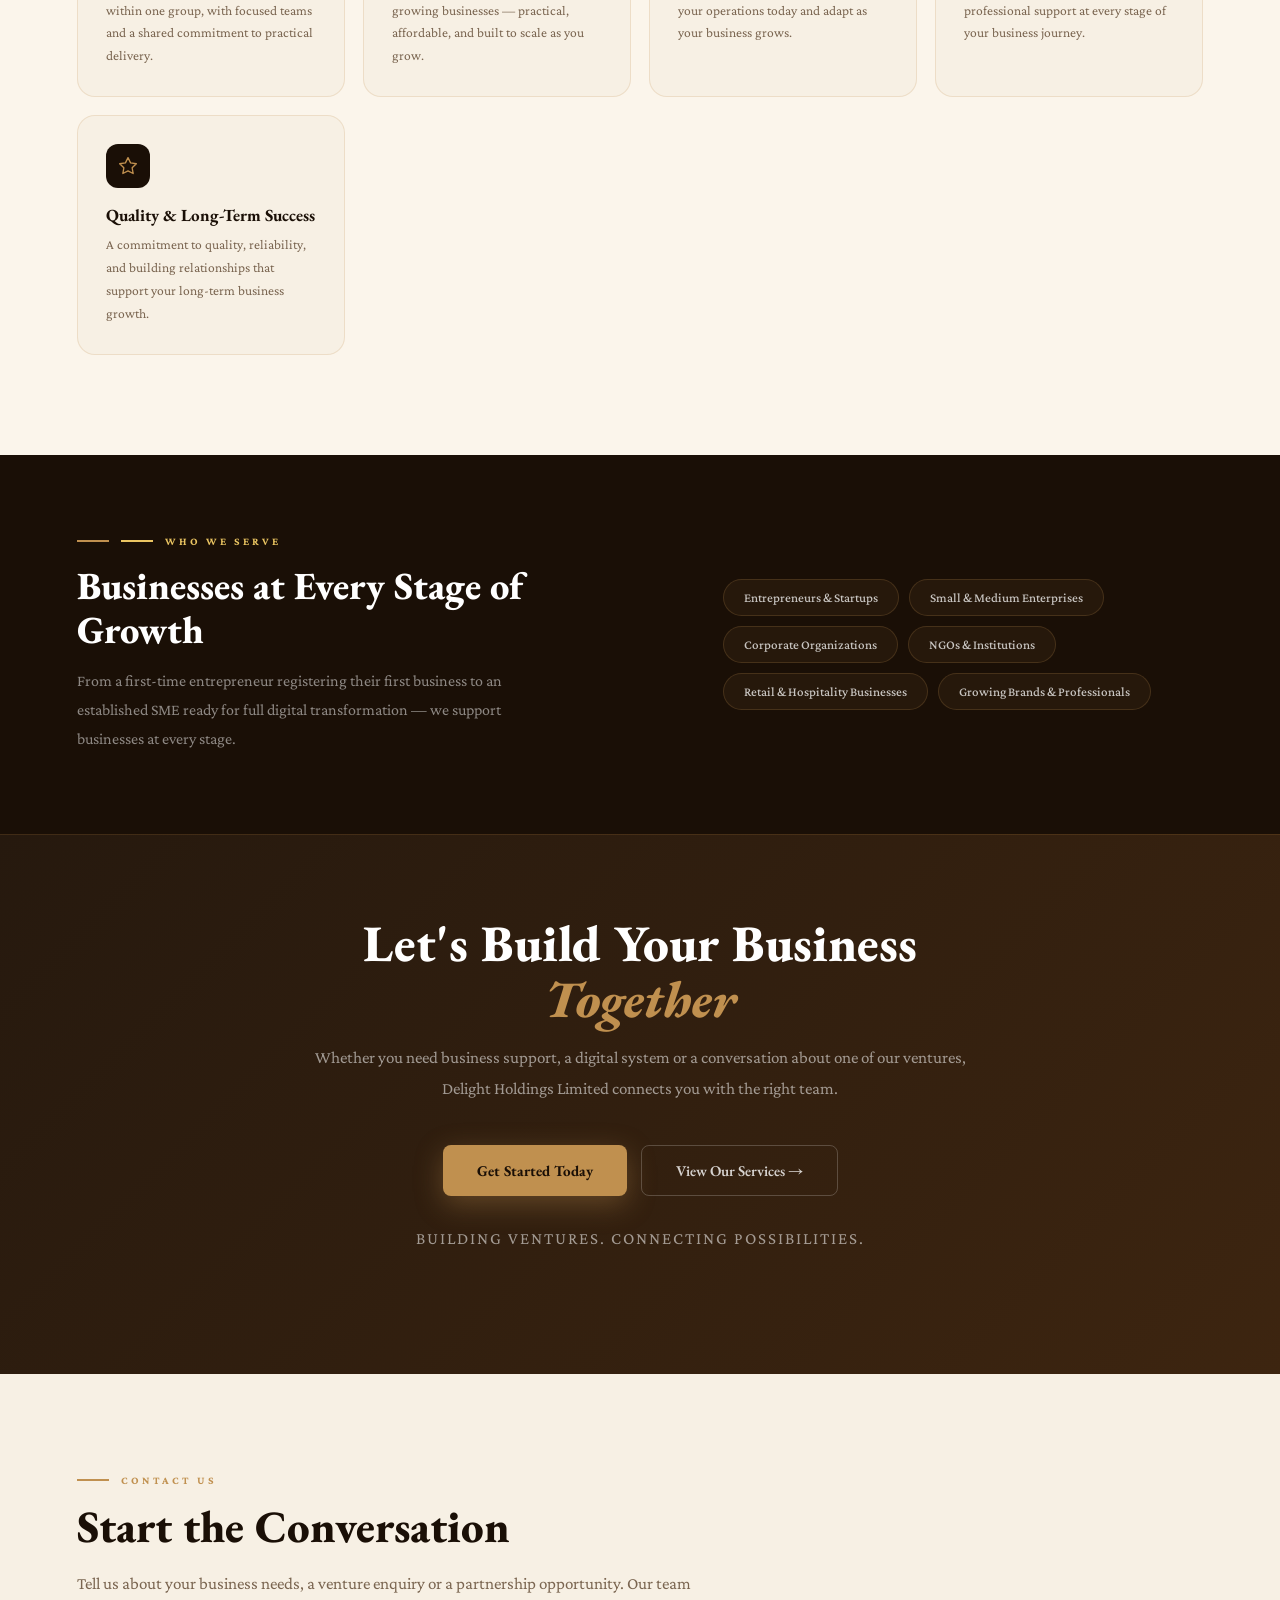
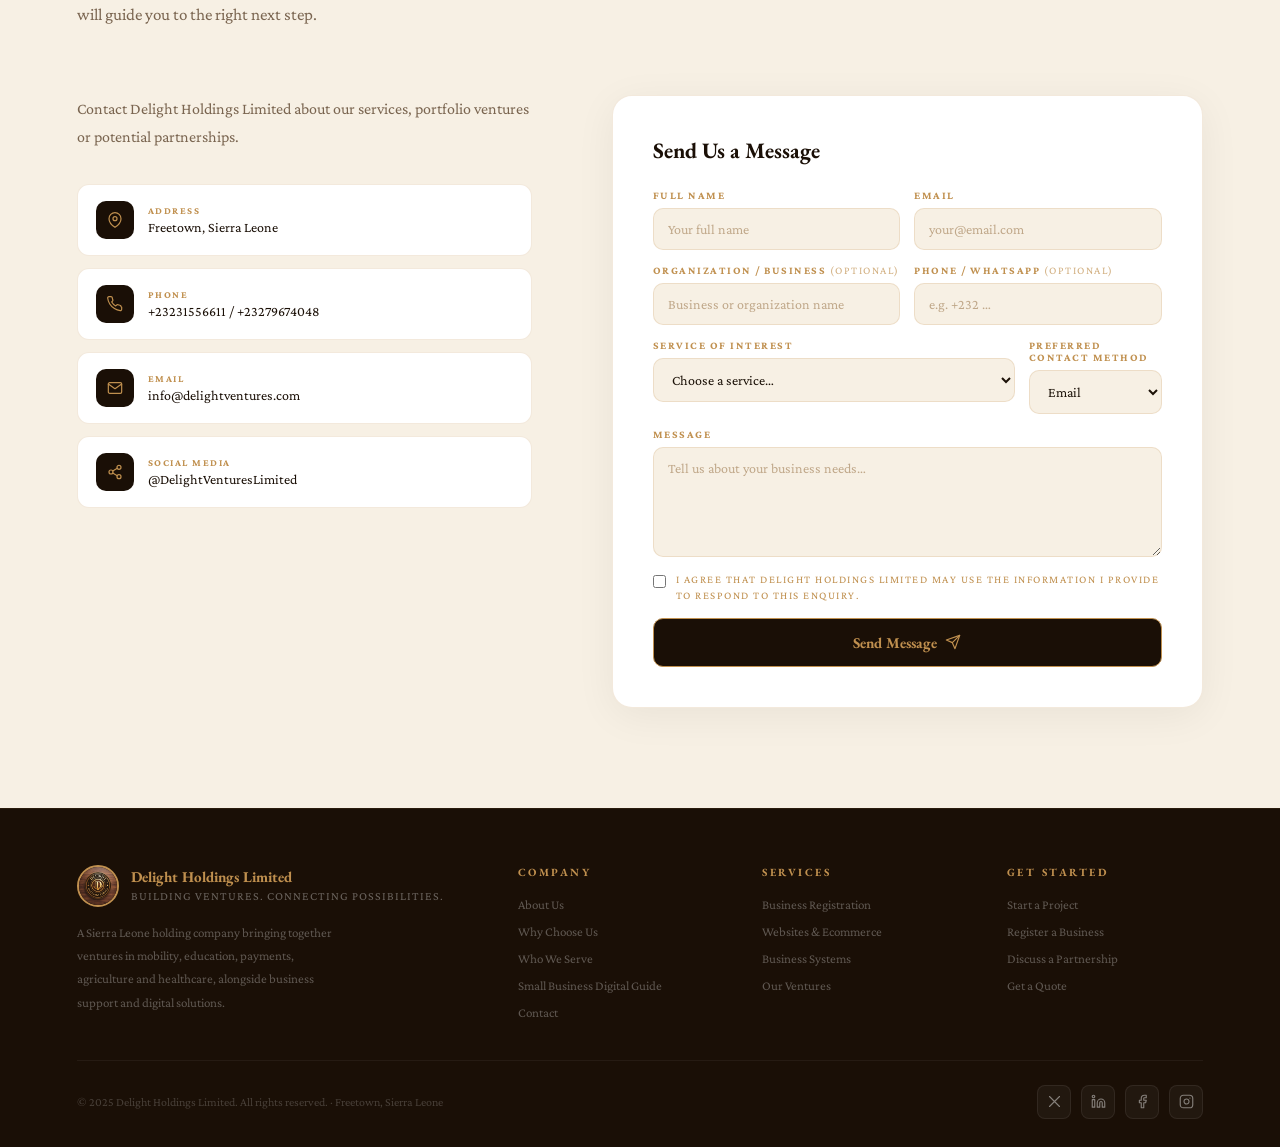
==== commit 8505a81d: "Retain original circular D logo design with Delight Holdings Limited wording" ====
--- a/index.html
+++ b/index.html
@@ -392,8 +392,6 @@
 
 
 /* Delight Holdings identity and portfolio */
-.logo img{object-fit:contain;border:0;border-radius:0;}
-.hero-brand img{border-radius:0;filter:none;}
 .logo-text small{font-size:12px;letter-spacing:1px;}
 .pillars-grid{grid-template-columns:repeat(2,minmax(0,1fr));}
 .portfolio-grid{display:grid;grid-template-columns:repeat(3,minmax(0,1fr));gap:24px;}
@@ -406,14 +404,14 @@
 @media(max-width:1000px){.portfolio-grid{grid-template-columns:repeat(2,minmax(0,1fr));}.nav-links{gap:14px;}}
 @media(max-width:640px){.portfolio-grid,.pillars-grid{grid-template-columns:1fr;}.portfolio-card{padding:26px;}.hero-brand{min-height:260px;}.hero-brand img{max-width:260px;}}
 </style>
-<link rel="icon" type="image/webp" href="[data-uri]"/>
+<link rel="icon" type="image/webp" href="[data-uri]"/>
 </head>
 <body>
 
 <!-- ═══ NAV ═══ -->
 <nav>
   <a href="#hero" class="logo">
-    <img src="[data-uri]" alt="Delight Holdings Limited logo"/>
+    <img src="[data-uri]" alt="Delight Holdings Limited logo"/>
     <div class="logo-text">
       <strong>Delight Holdings</strong>
       <small>Limited · Sierra Leone</small>
@@ -448,7 +446,7 @@
     </div>
   </div>
     <div class="hero-brand" aria-label="Delight Holdings Limited brand">
-      <img src="[data-uri]" alt="Delight Holdings Limited emblem"/>
+      <img src="[data-uri]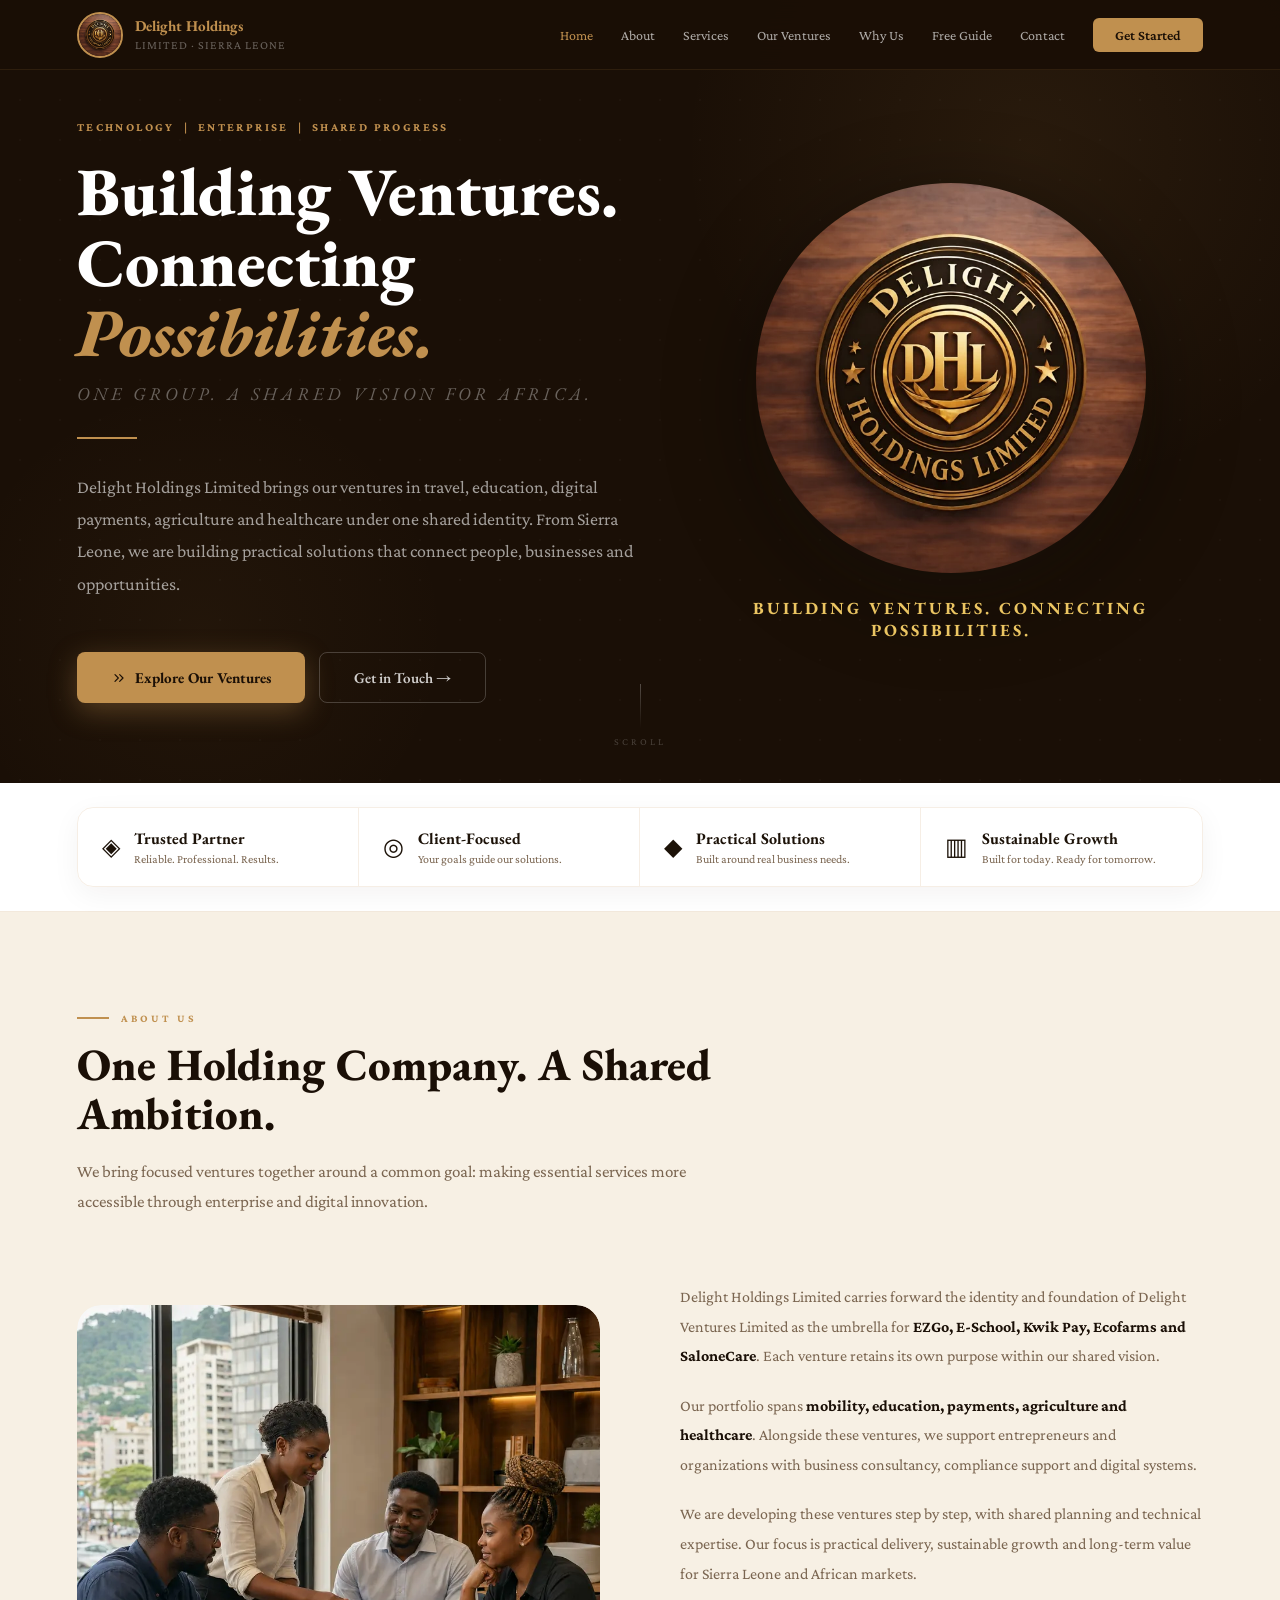
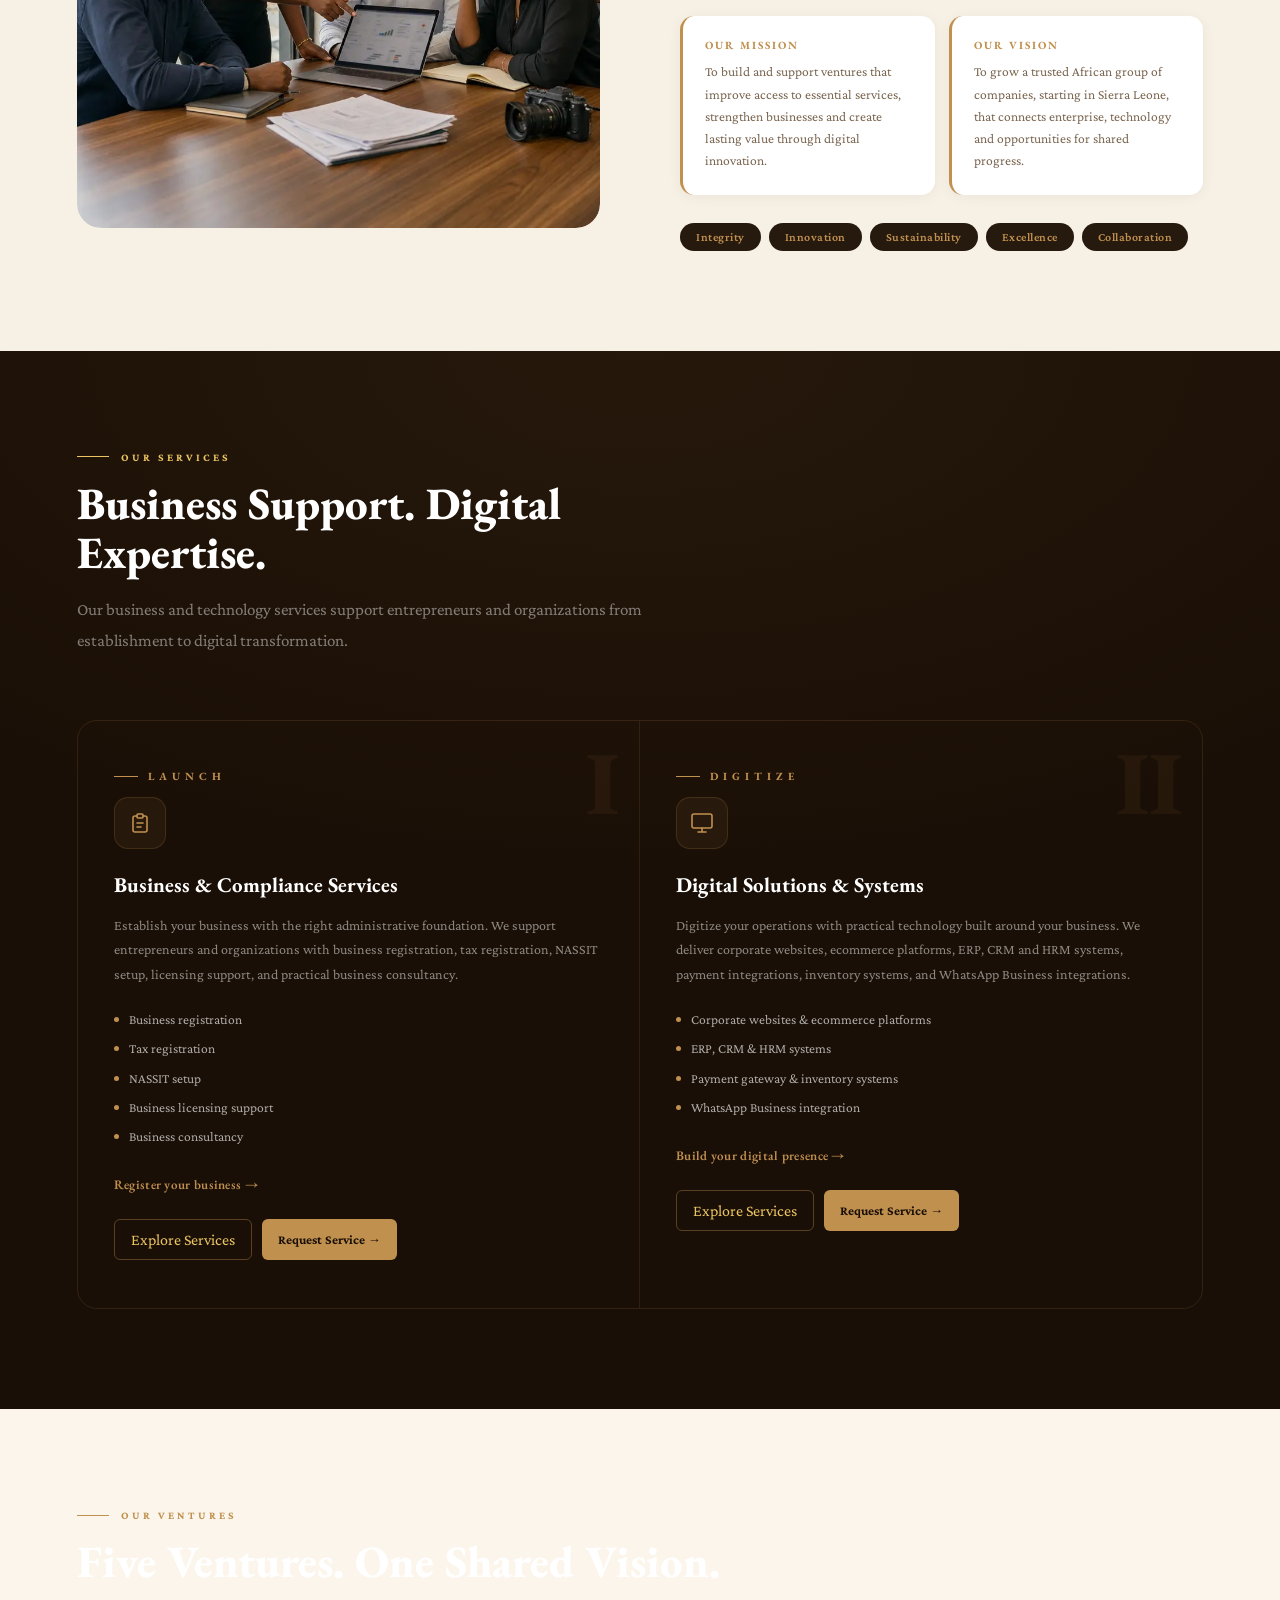
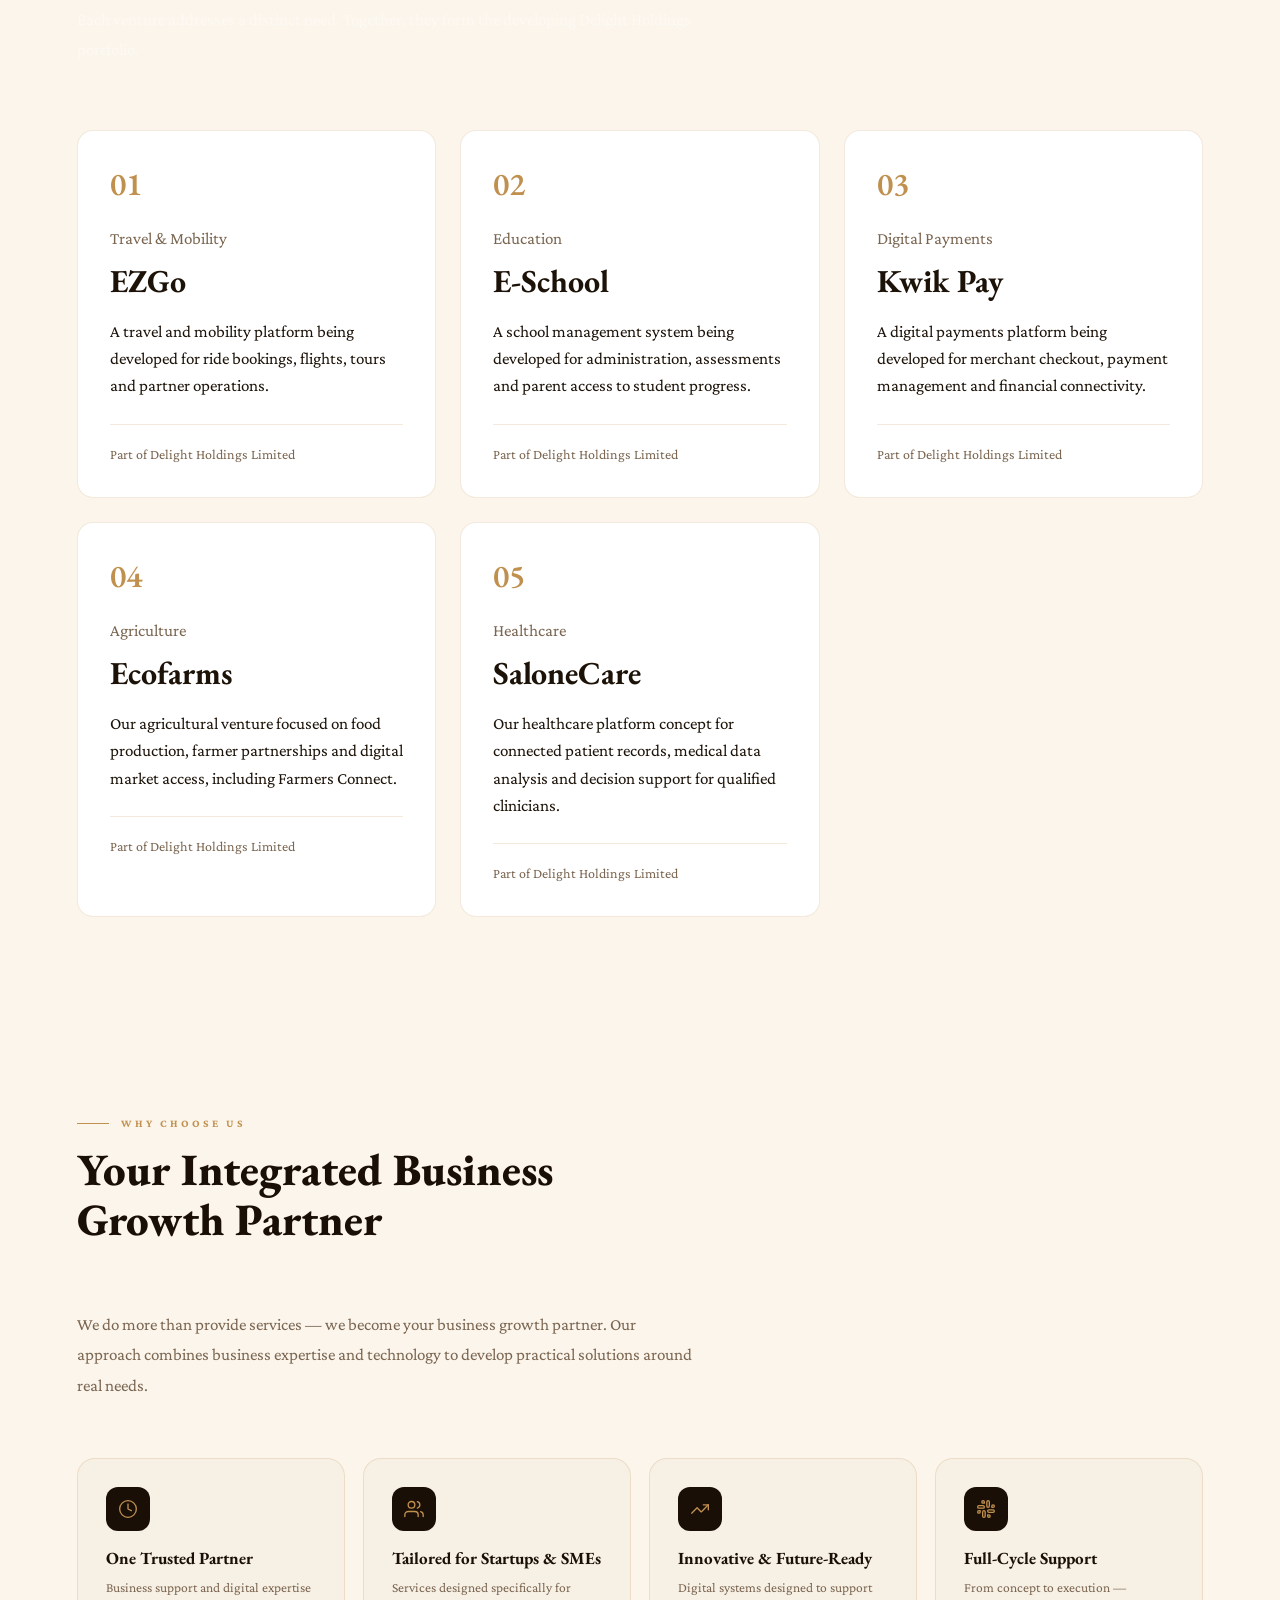
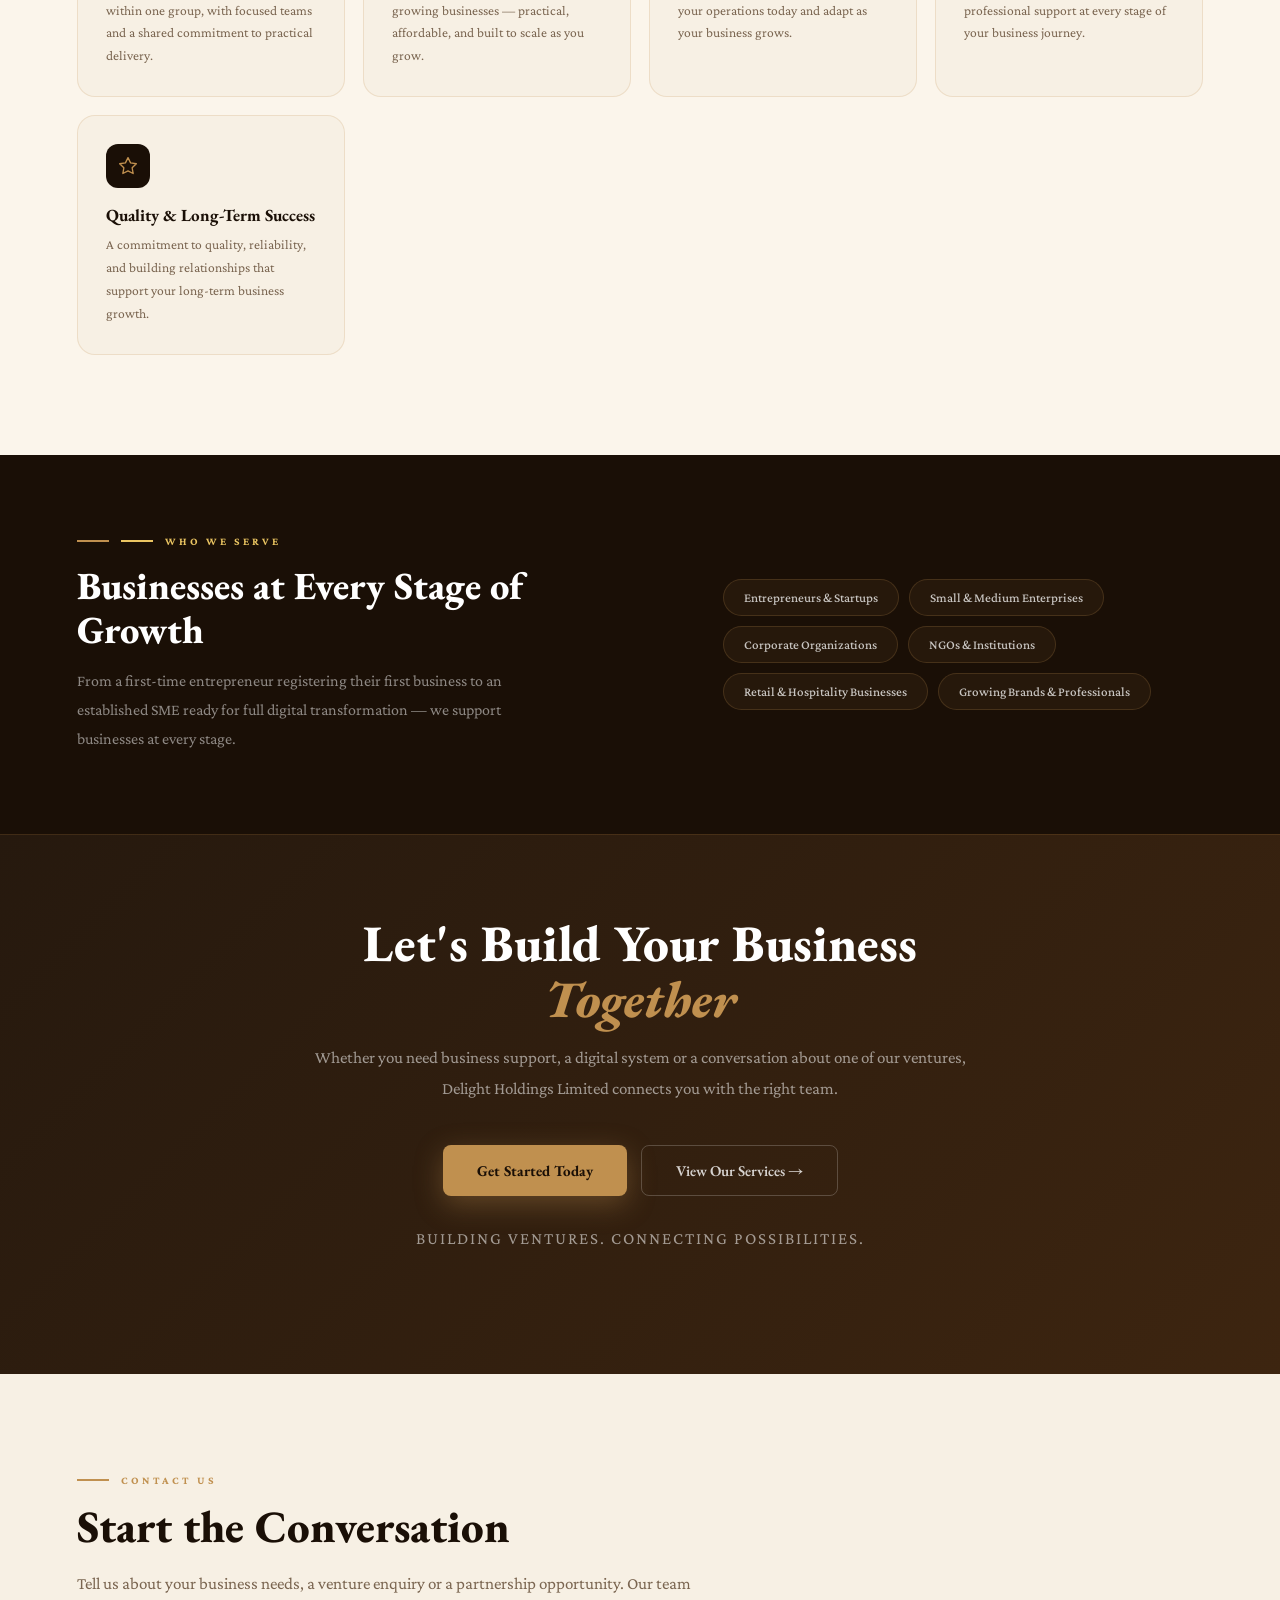
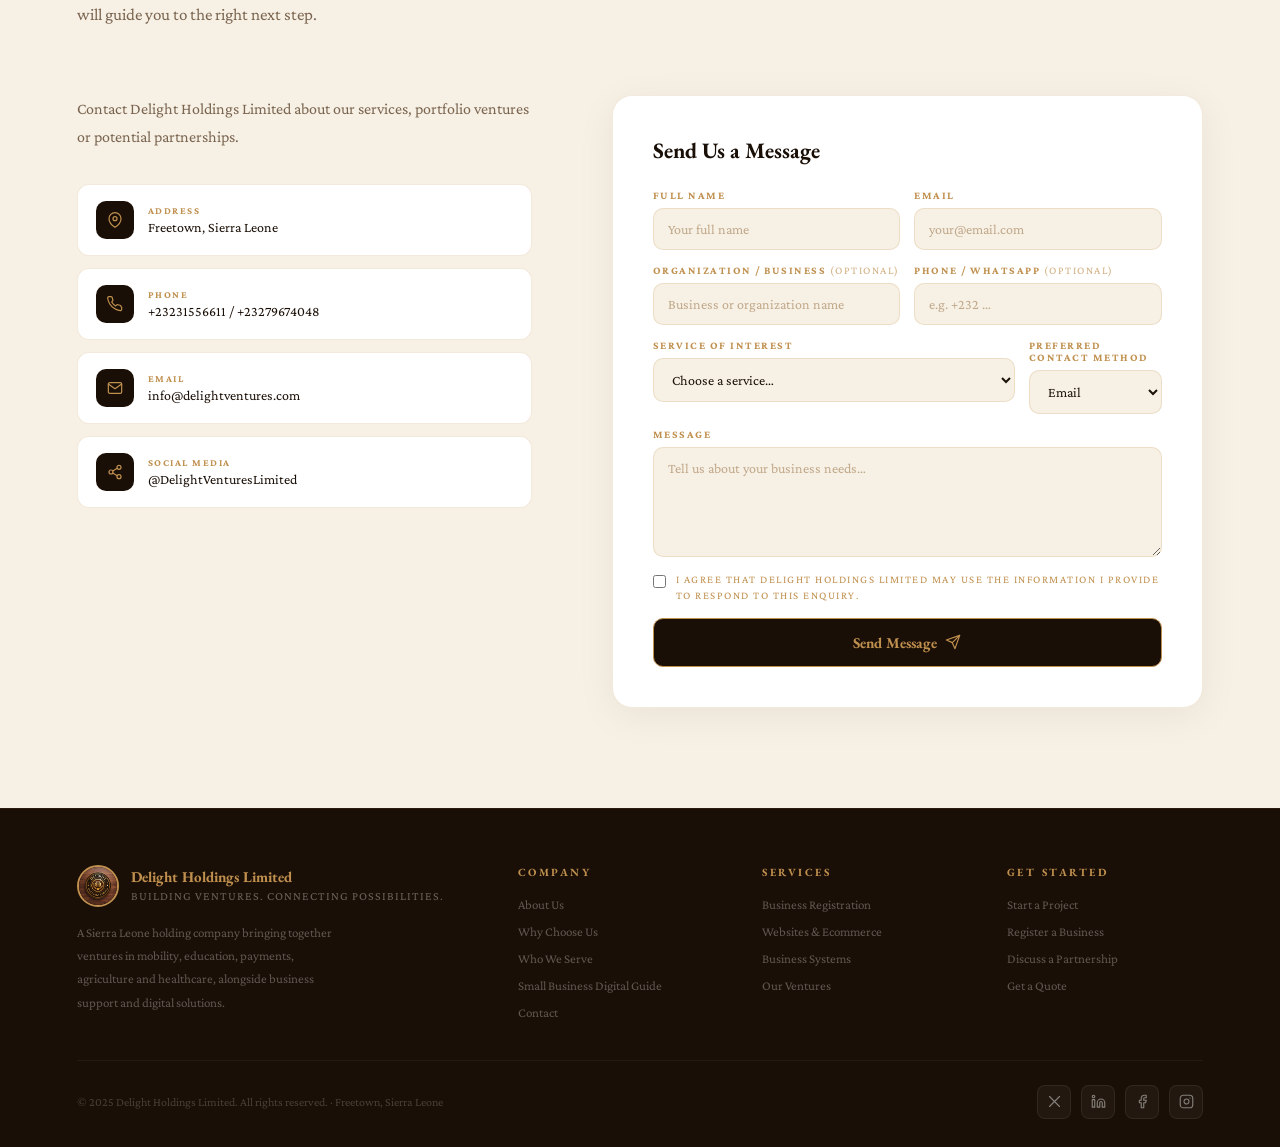
==== commit 90086d9e: "Update central logo lettering to DHL while retaining circular gold design" ====
--- a/index.html
+++ b/index.html
@@ -404,14 +404,14 @@
 @media(max-width:1000px){.portfolio-grid{grid-template-columns:repeat(2,minmax(0,1fr));}.nav-links{gap:14px;}}
 @media(max-width:640px){.portfolio-grid,.pillars-grid{grid-template-columns:1fr;}.portfolio-card{padding:26px;}.hero-brand{min-height:260px;}.hero-brand img{max-width:260px;}}
 </style>
-<link rel="icon" type="image/webp" href="[data-uri]"/>
+<link rel="icon" type="image/webp" href="[data-uri]"/>
 </head>
 <body>
 
 <!-- ═══ NAV ═══ -->
 <nav>
   <a href="#hero" class="logo">
-    <img src="[data-uri]" alt="Delight Holdings Limited logo"/>
+    <img src="[data-uri]" alt="Delight Holdings Limited logo"/>
     <div class="logo-text">
       <strong>Delight Holdings</strong>
       <small>Limited · Sierra Leone</small>
@@ -446,7 +446,7 @@
     </div>
   </div>
     <div class="hero-brand" aria-label="Delight Holdings Limited brand">
-      <img src="[data-uri]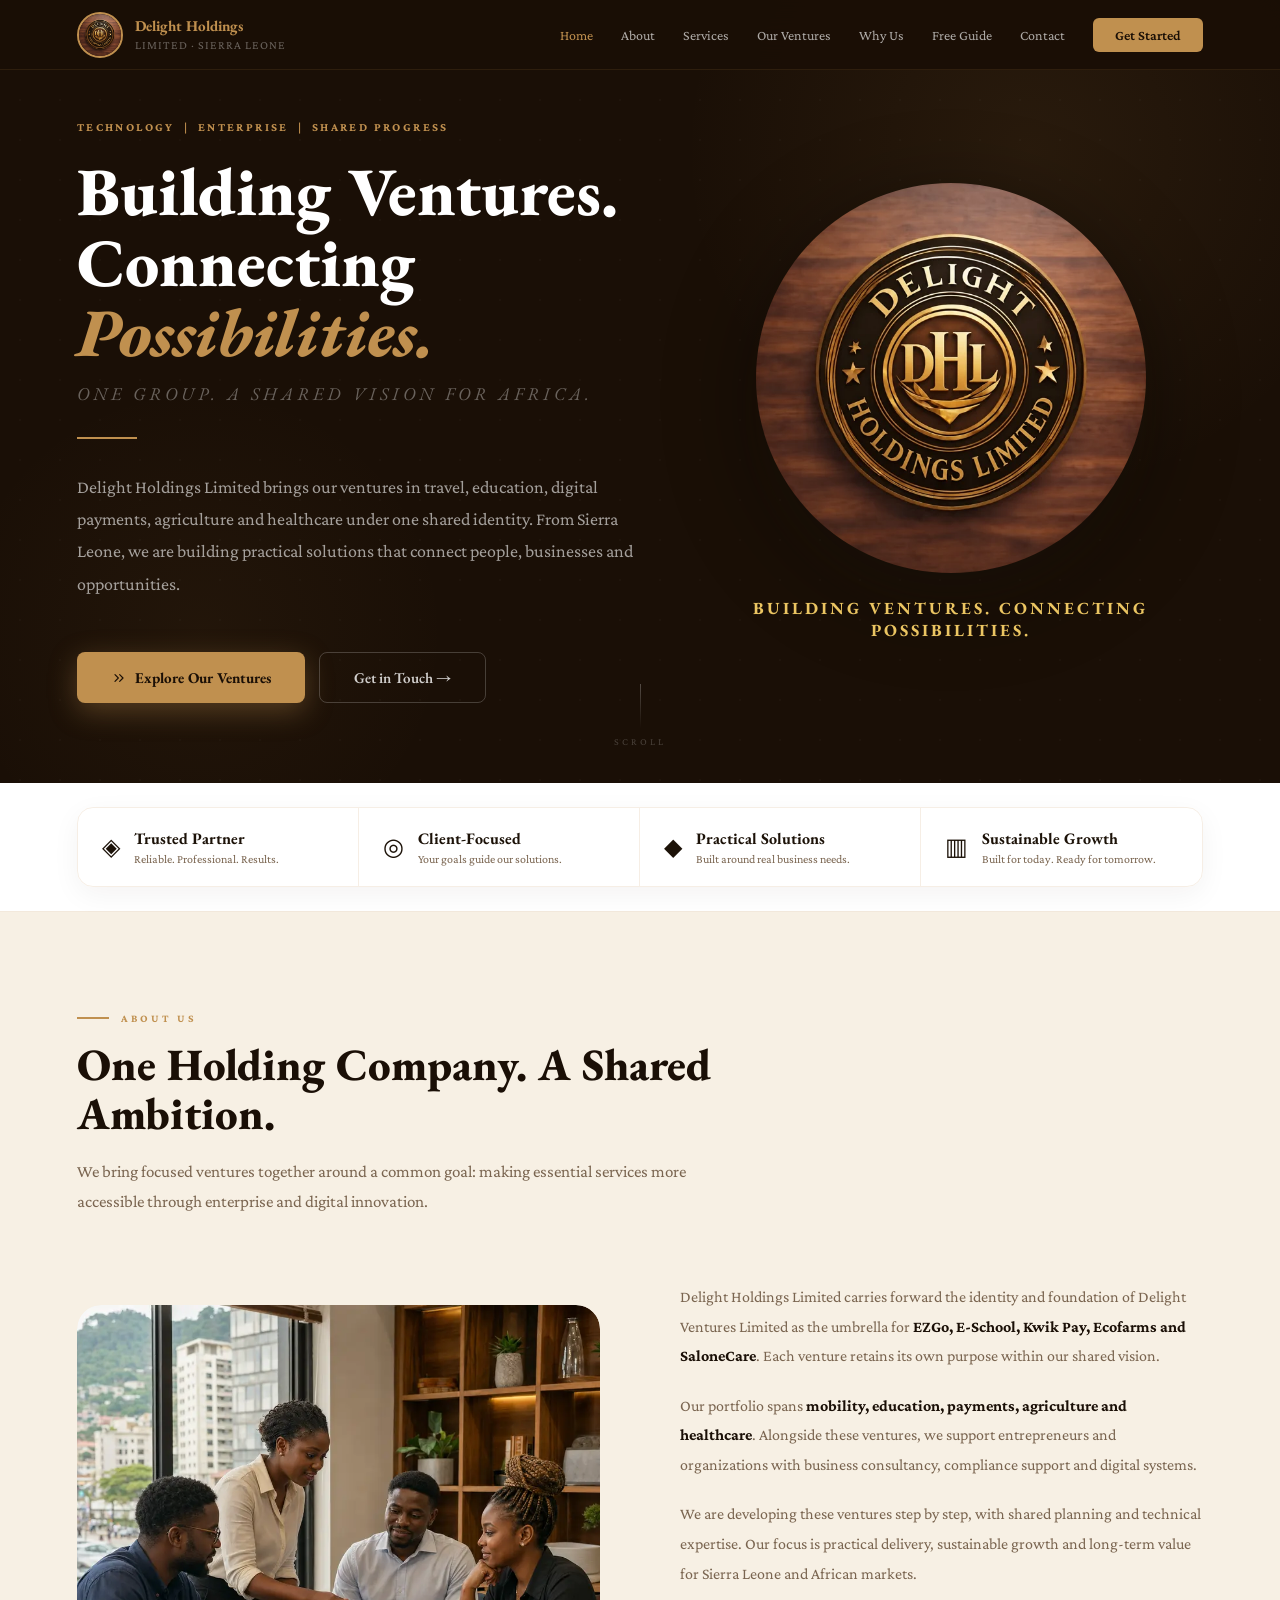
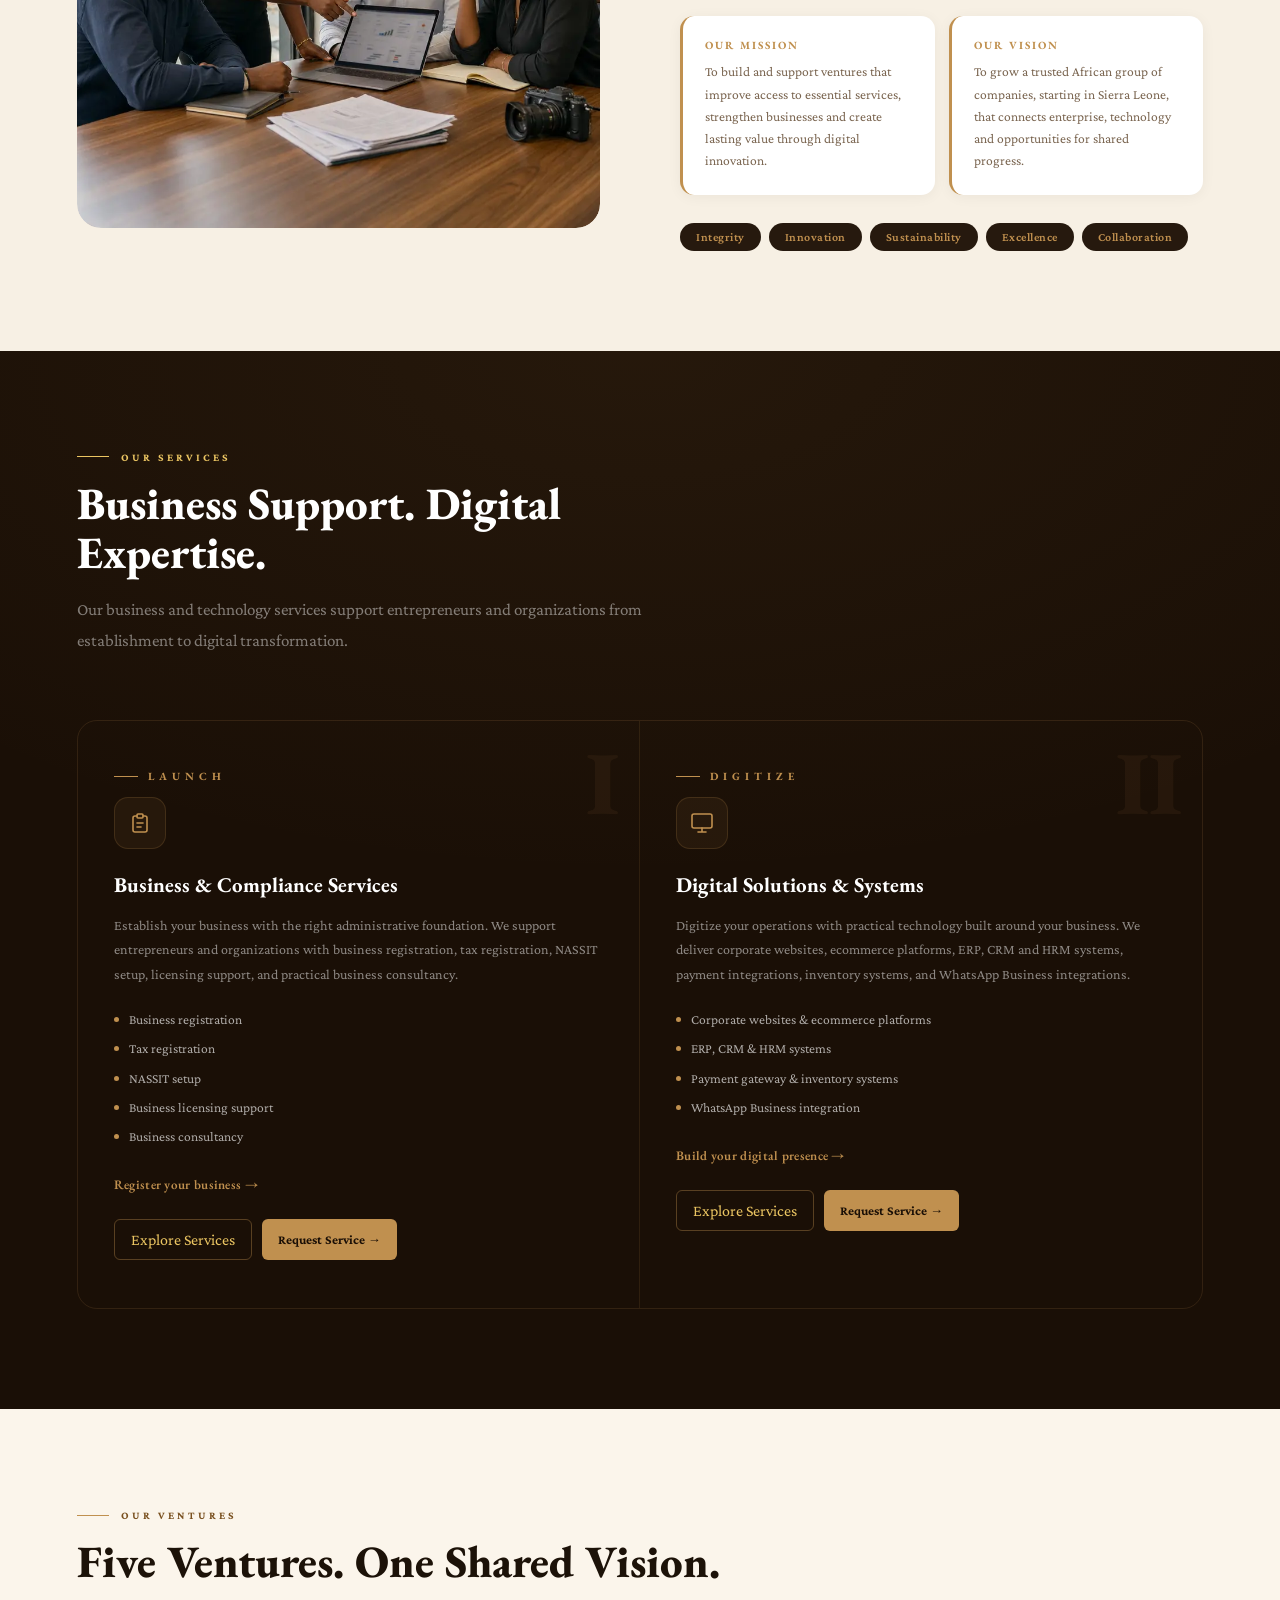
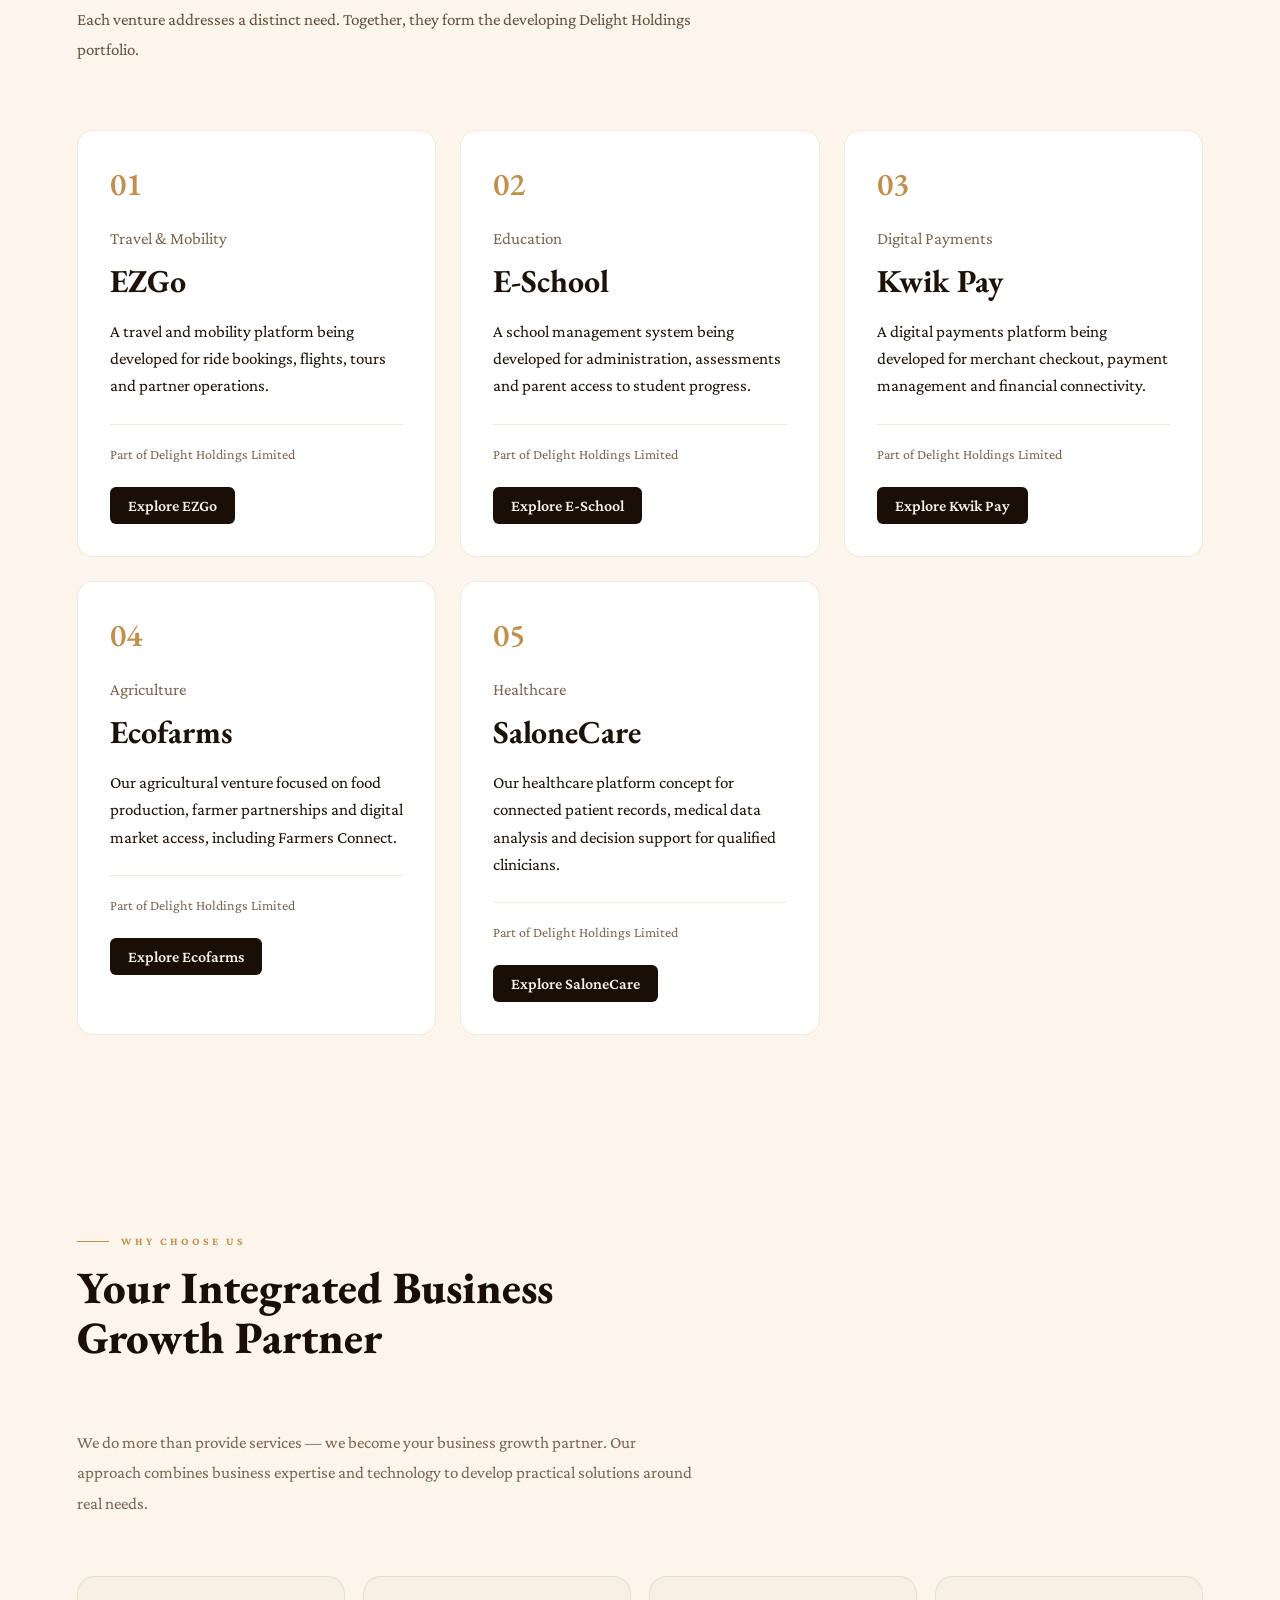
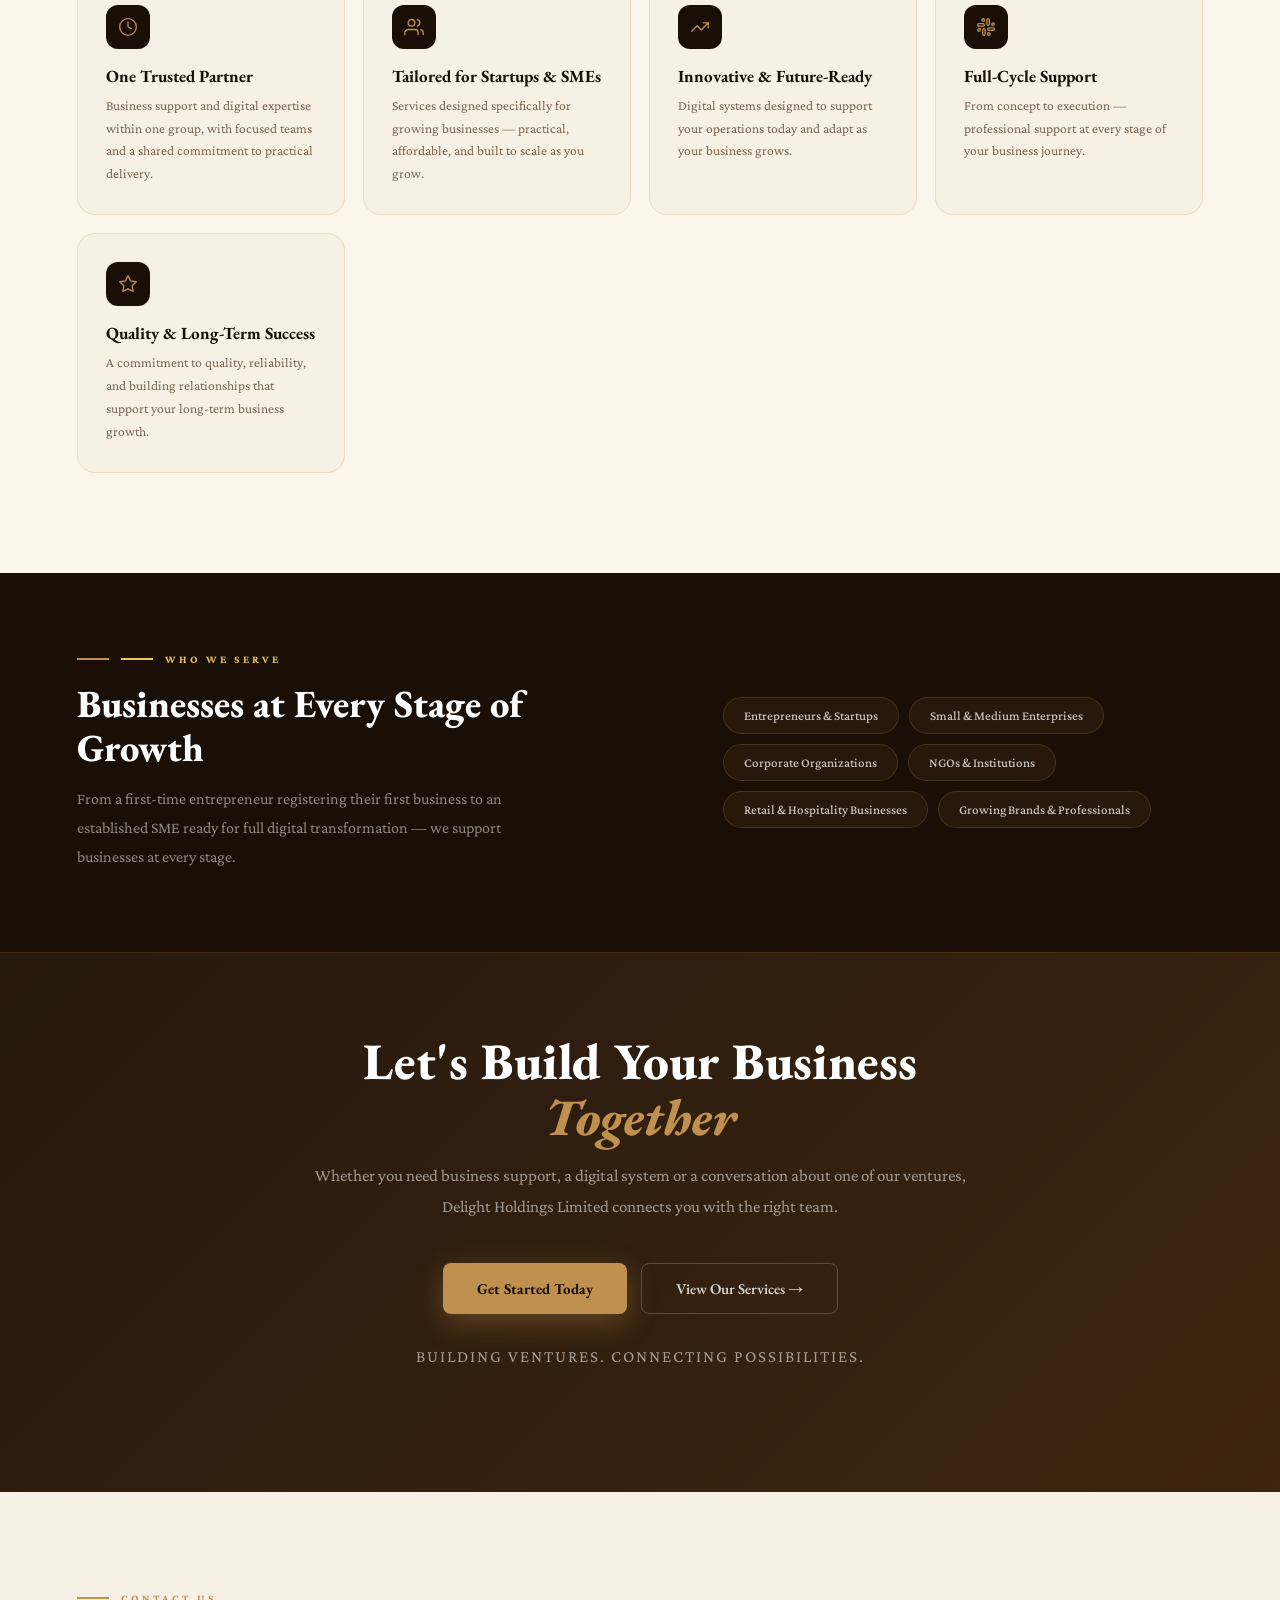
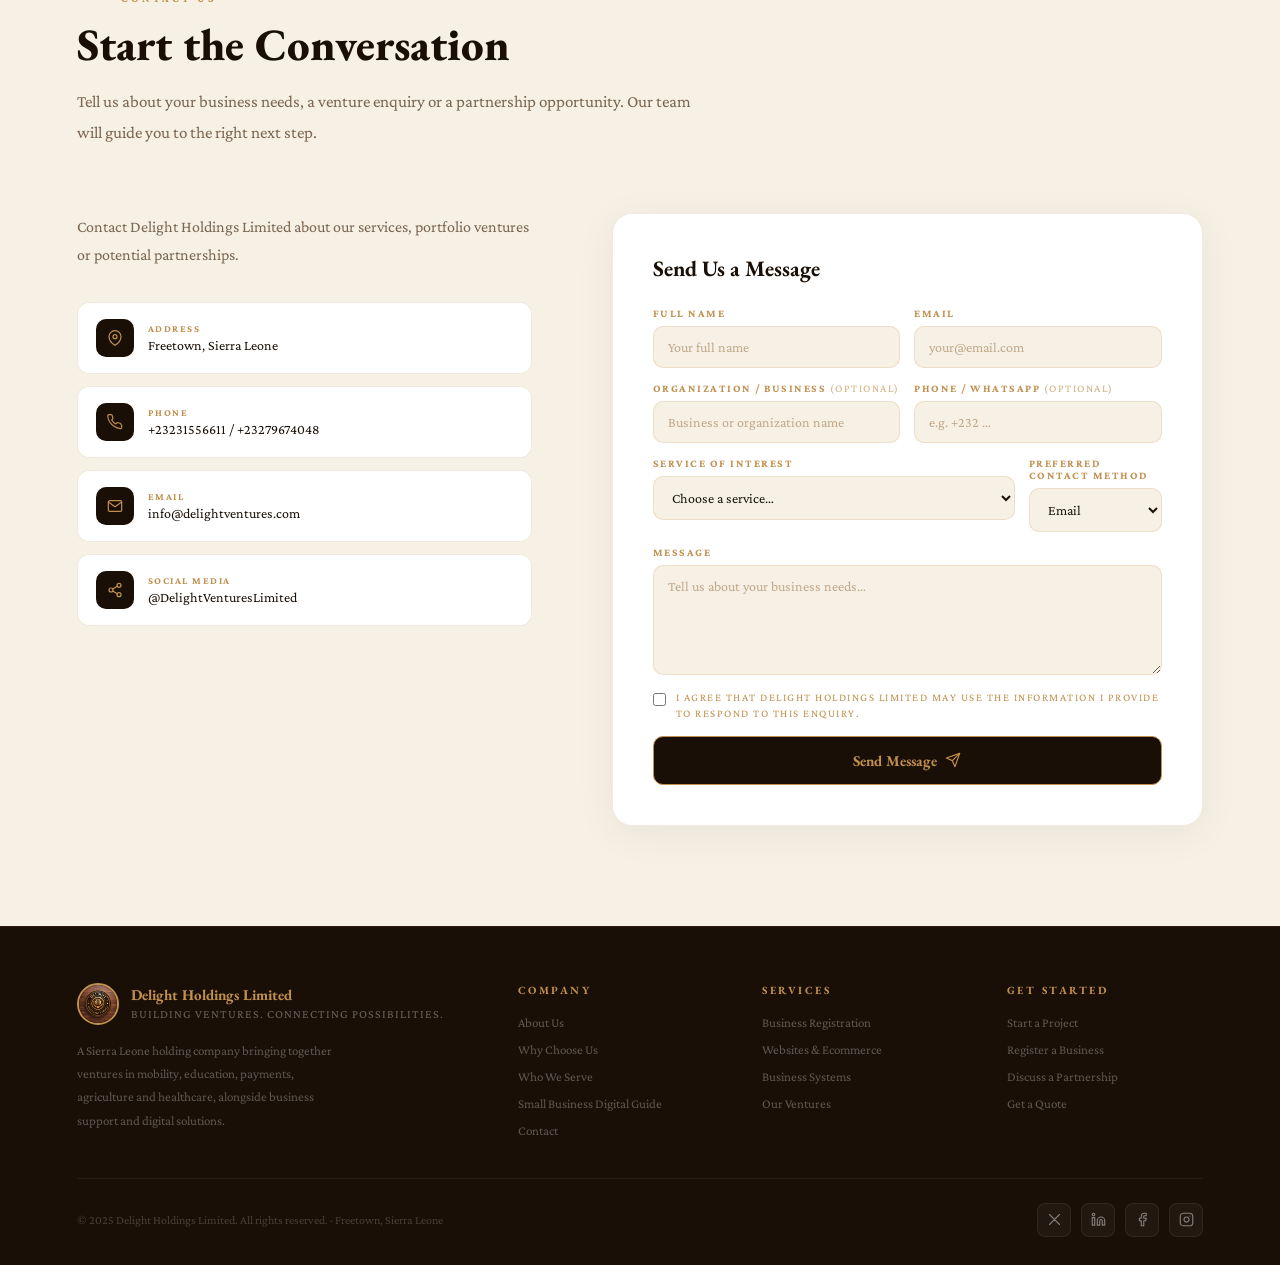
==== commit 512efbbb: "Fix portfolio text contrast and link every venture to its overview" ====
--- a/index.html
+++ b/index.html
@@ -403,6 +403,14 @@
 .portfolio-card .portfolio-family{font-size:14px;color:var(--muted);border-top:1px solid var(--border);padding-top:18px;margin-top:24px;}
 @media(max-width:1000px){.portfolio-grid{grid-template-columns:repeat(2,minmax(0,1fr));}.nav-links{gap:14px;}}
 @media(max-width:640px){.portfolio-grid,.pillars-grid{grid-template-columns:1fr;}.portfolio-card{padding:26px;}.hero-brand{min-height:260px;}.hero-brand img{max-width:260px;}}
+
+#portfolio .pillars-header h2{color:#1C1208;}
+#portfolio .pillars-header .sec-lead{color:#65503D;}
+#portfolio .sec-tag{color:#79501F;}
+.portfolio-card{display:flex;flex-direction:column;}
+.portfolio-card .venture-link{align-self:flex-start;display:inline-block;margin-top:22px;padding:10px 18px;border-radius:6px;background:#1A0F06;color:#F7F0E4;font-size:16px;font-weight:600;text-decoration:none;}
+.portfolio-card .venture-link:hover{background:#3D2510;}
+.portfolio-card .venture-link:focus-visible{outline:3px solid #79501F;outline-offset:4px;}
 </style>
 <link rel="icon" type="image/webp" href="[data-uri]"/>
 </head>
@@ -553,11 +561,11 @@
     <p class="sec-lead">Each venture addresses a distinct need. Together, they form the developing Delight Holdings portfolio.</p>
   </div>
   <div class="portfolio-grid">
-<article class="portfolio-card reveal"><span class="portfolio-number">01</span><p class="portfolio-sector">Travel &amp; Mobility</p><h3>EZGo</h3><p>A travel and mobility platform being developed for ride bookings, flights, tours and partner operations.</p><p class="portfolio-family">Part of Delight Holdings Limited</p></article>
-<article class="portfolio-card reveal"><span class="portfolio-number">02</span><p class="portfolio-sector">Education</p><h3>E-School</h3><p>A school management system being developed for administration, assessments and parent access to student progress.</p><p class="portfolio-family">Part of Delight Holdings Limited</p></article>
-<article class="portfolio-card reveal"><span class="portfolio-number">03</span><p class="portfolio-sector">Digital Payments</p><h3>Kwik Pay</h3><p>A digital payments platform being developed for merchant checkout, payment management and financial connectivity.</p><p class="portfolio-family">Part of Delight Holdings Limited</p></article>
-<article class="portfolio-card reveal"><span class="portfolio-number">04</span><p class="portfolio-sector">Agriculture</p><h3>Ecofarms</h3><p>Our agricultural venture focused on food production, farmer partnerships and digital market access, including Farmers Connect.</p><p class="portfolio-family">Part of Delight Holdings Limited</p></article>
-<article class="portfolio-card reveal"><span class="portfolio-number">05</span><p class="portfolio-sector">Healthcare</p><h3>SaloneCare</h3><p>Our healthcare platform concept for connected patient records, medical data analysis and decision support for qualified clinicians.</p><p class="portfolio-family">Part of Delight Holdings Limited</p></article>
+<article class="portfolio-card reveal"><span class="portfolio-number">01</span><p class="portfolio-sector">Travel &amp; Mobility</p><h3>EZGo</h3><p>A travel and mobility platform being developed for ride bookings, flights, tours and partner operations.</p><p class="portfolio-family">Part of Delight Holdings Limited</p><a class="venture-link" href="ventures.html#ezgo">Explore EZGo</a></article>
+<article class="portfolio-card reveal"><span class="portfolio-number">02</span><p class="portfolio-sector">Education</p><h3>E-School</h3><p>A school management system being developed for administration, assessments and parent access to student progress.</p><p class="portfolio-family">Part of Delight Holdings Limited</p><a class="venture-link" href="ventures.html#e-school">Explore E-School</a></article>
+<article class="portfolio-card reveal"><span class="portfolio-number">03</span><p class="portfolio-sector">Digital Payments</p><h3>Kwik Pay</h3><p>A digital payments platform being developed for merchant checkout, payment management and financial connectivity.</p><p class="portfolio-family">Part of Delight Holdings Limited</p><a class="venture-link" href="ventures.html#kwik-pay">Explore Kwik Pay</a></article>
+<article class="portfolio-card reveal"><span class="portfolio-number">04</span><p class="portfolio-sector">Agriculture</p><h3>Ecofarms</h3><p>Our agricultural venture focused on food production, farmer partnerships and digital market access, including Farmers Connect.</p><p class="portfolio-family">Part of Delight Holdings Limited</p><a class="venture-link" href="ventures.html#ecofarms">Explore Ecofarms</a></article>
+<article class="portfolio-card reveal"><span class="portfolio-number">05</span><p class="portfolio-sector">Healthcare</p><h3>SaloneCare</h3><p>Our healthcare platform concept for connected patient records, medical data analysis and decision support for qualified clinicians.</p><p class="portfolio-family">Part of Delight Holdings Limited</p><a class="venture-link" href="ventures.html#salonecare">Explore SaloneCare</a></article>
   </div>
 </section>
 
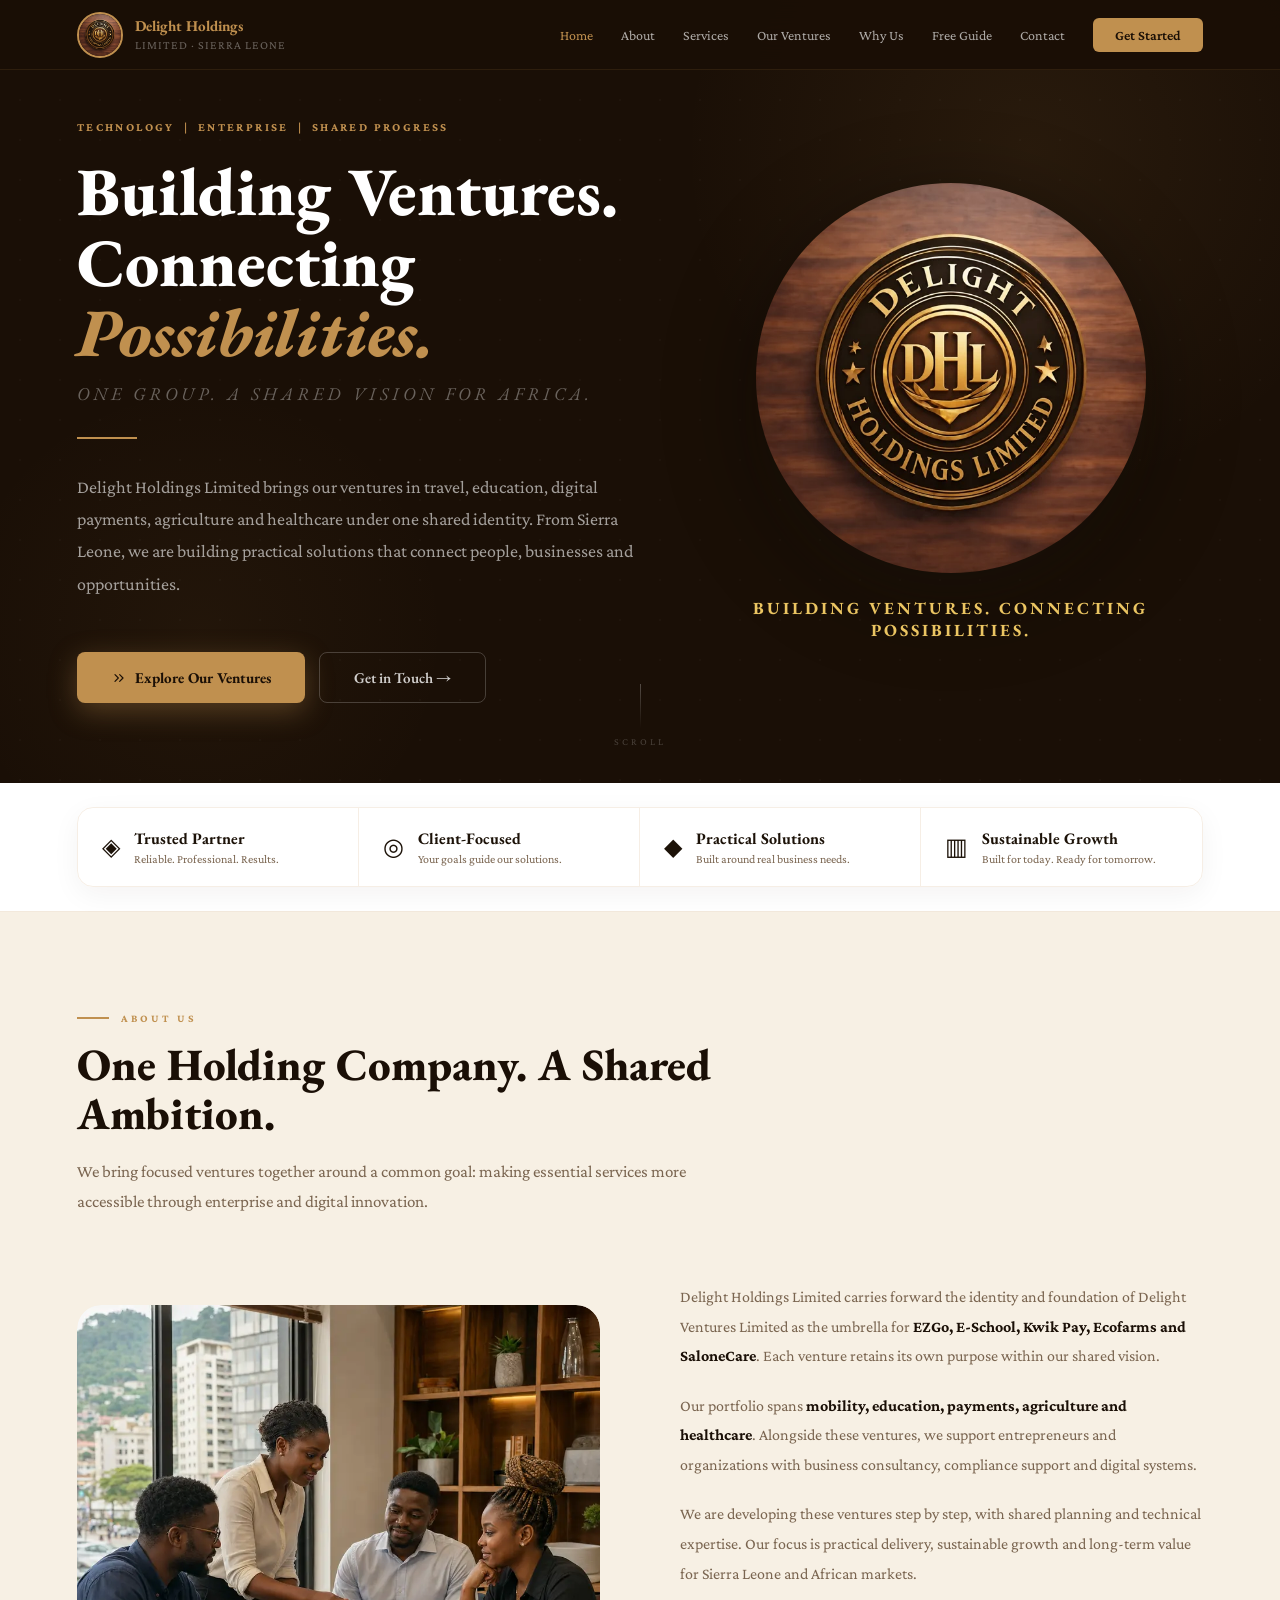
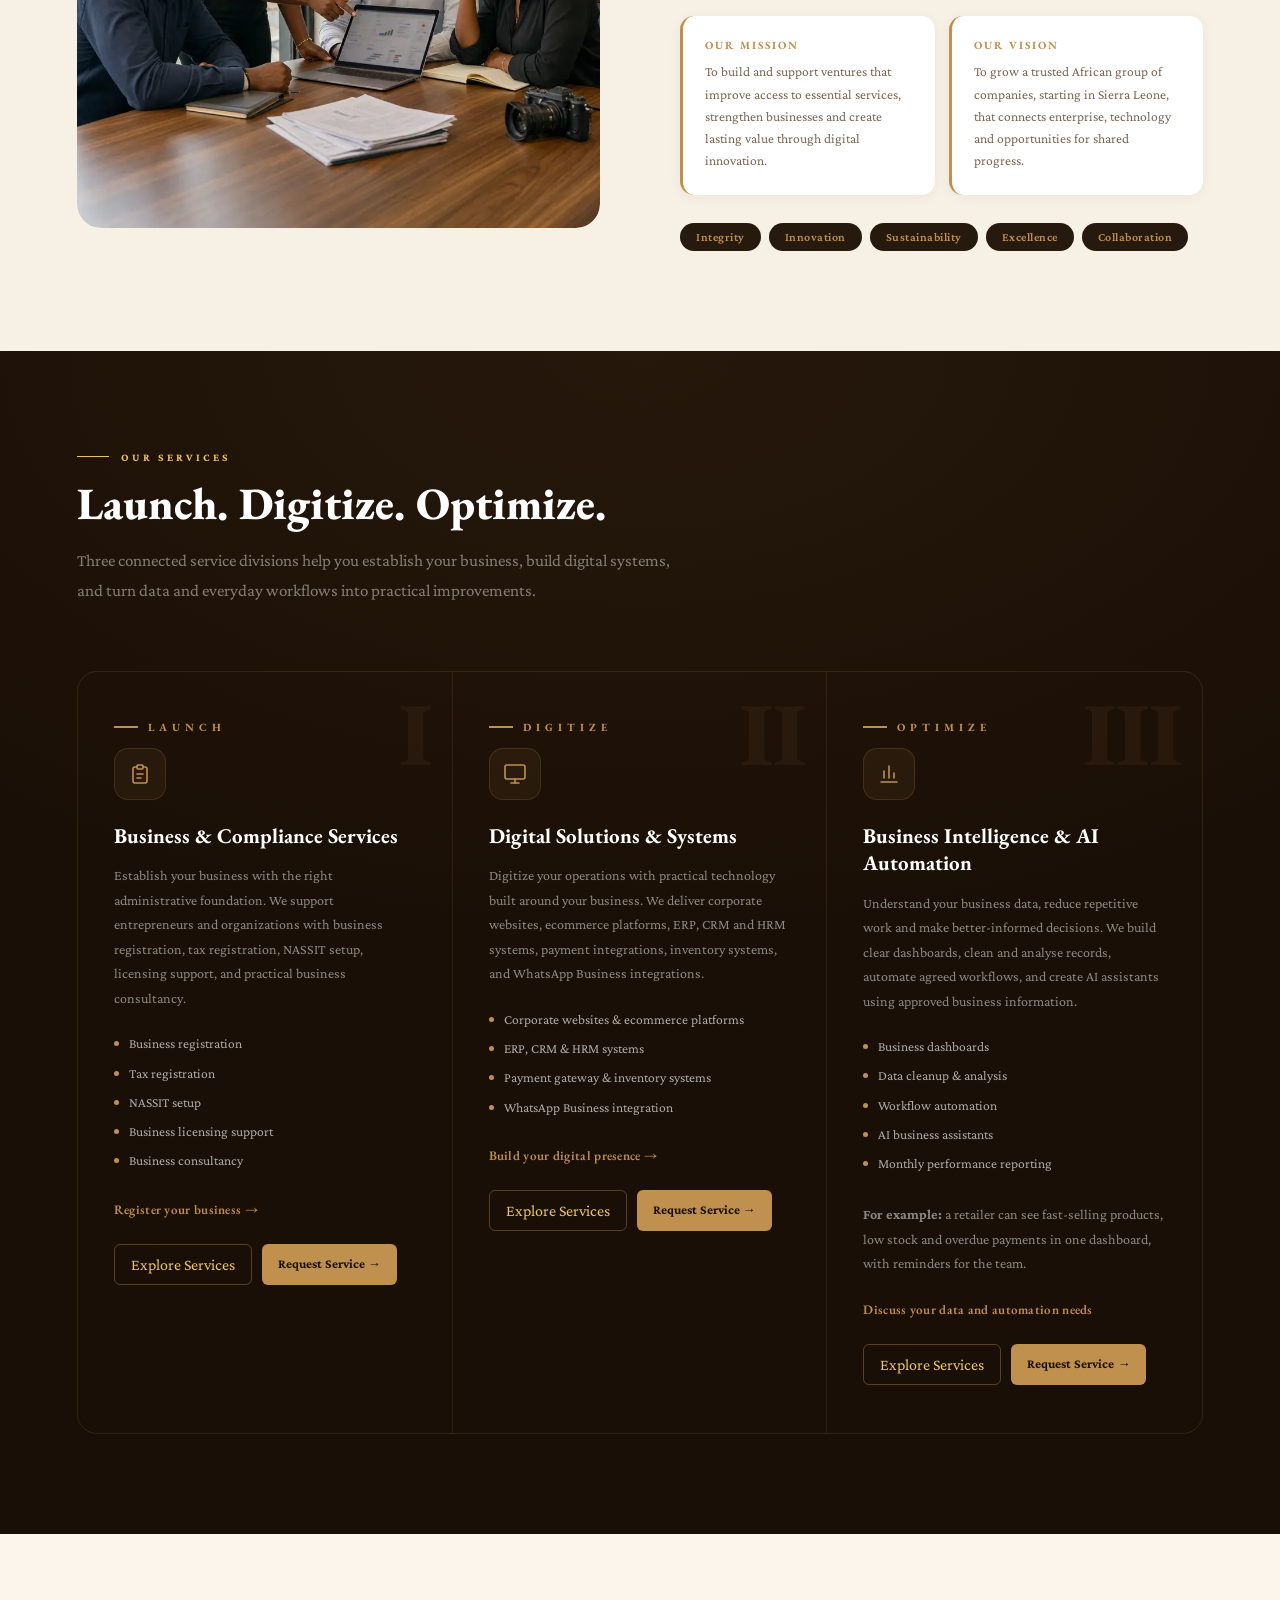
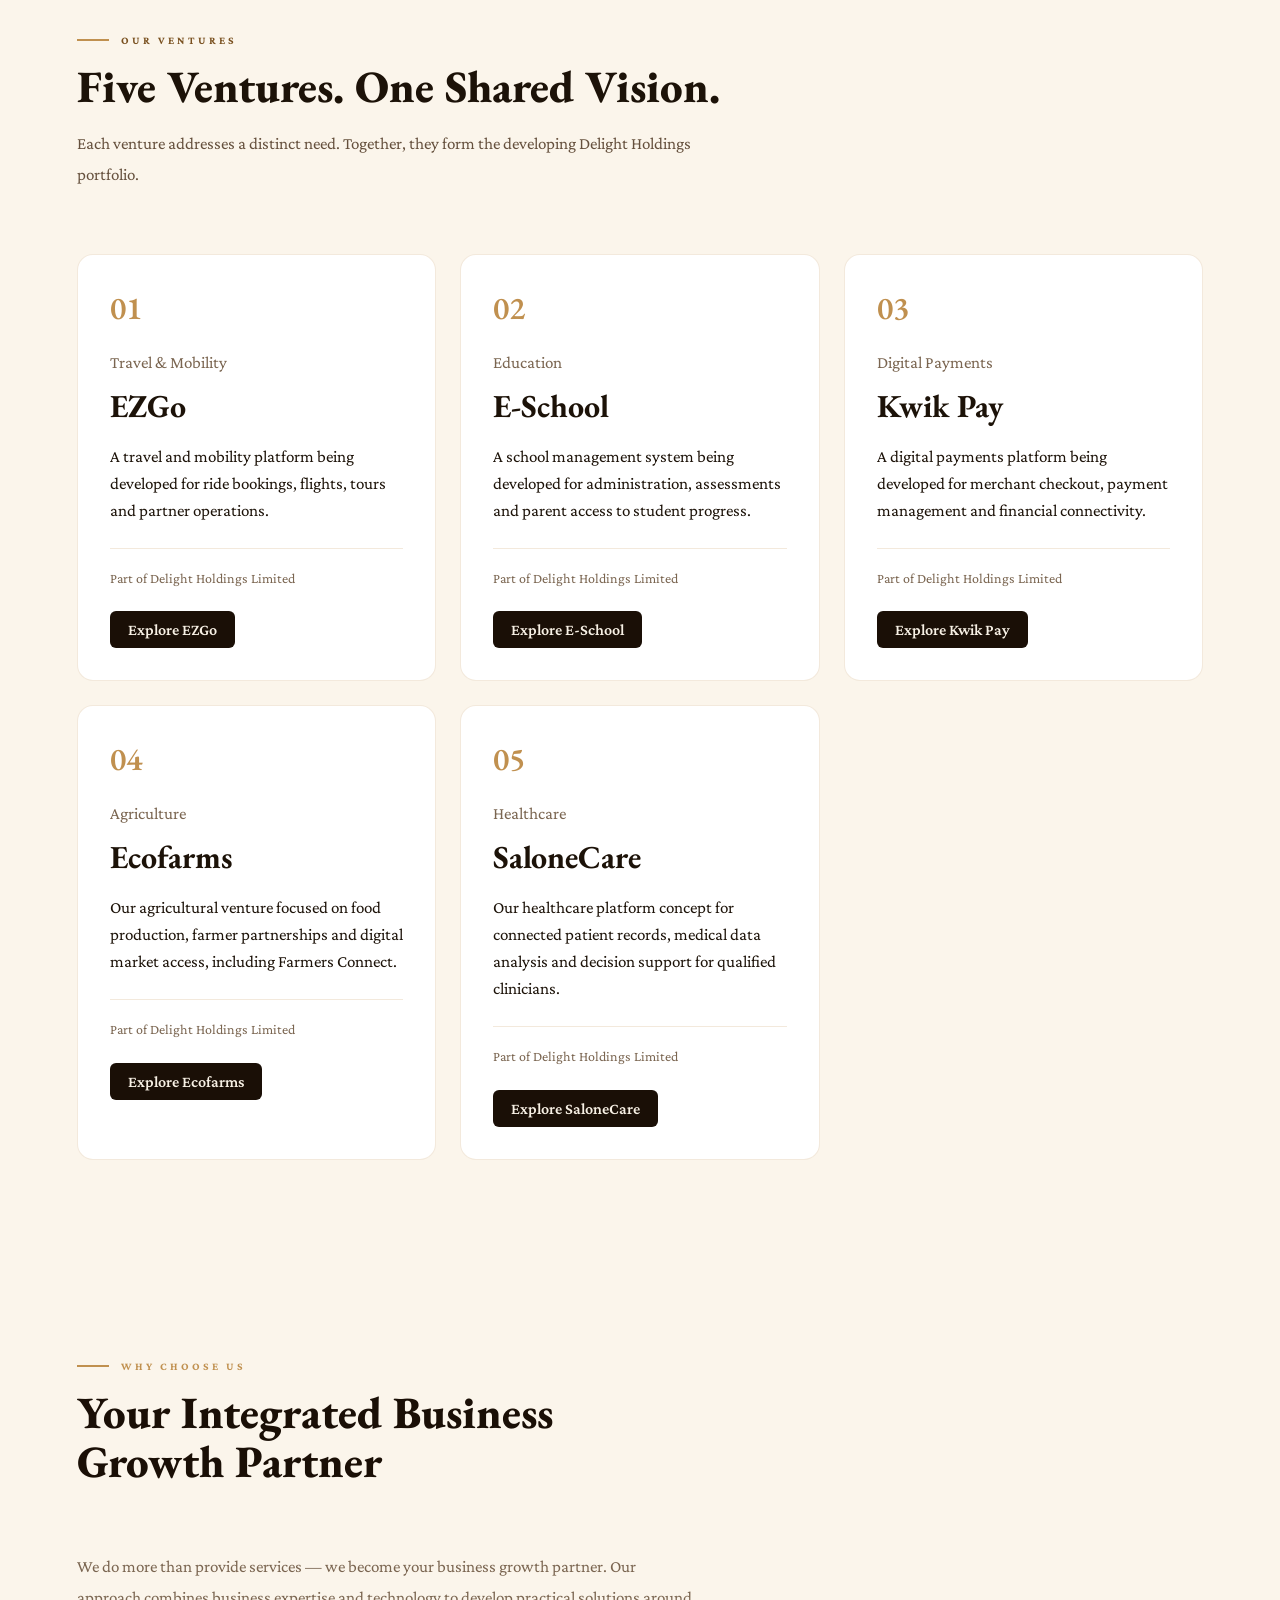
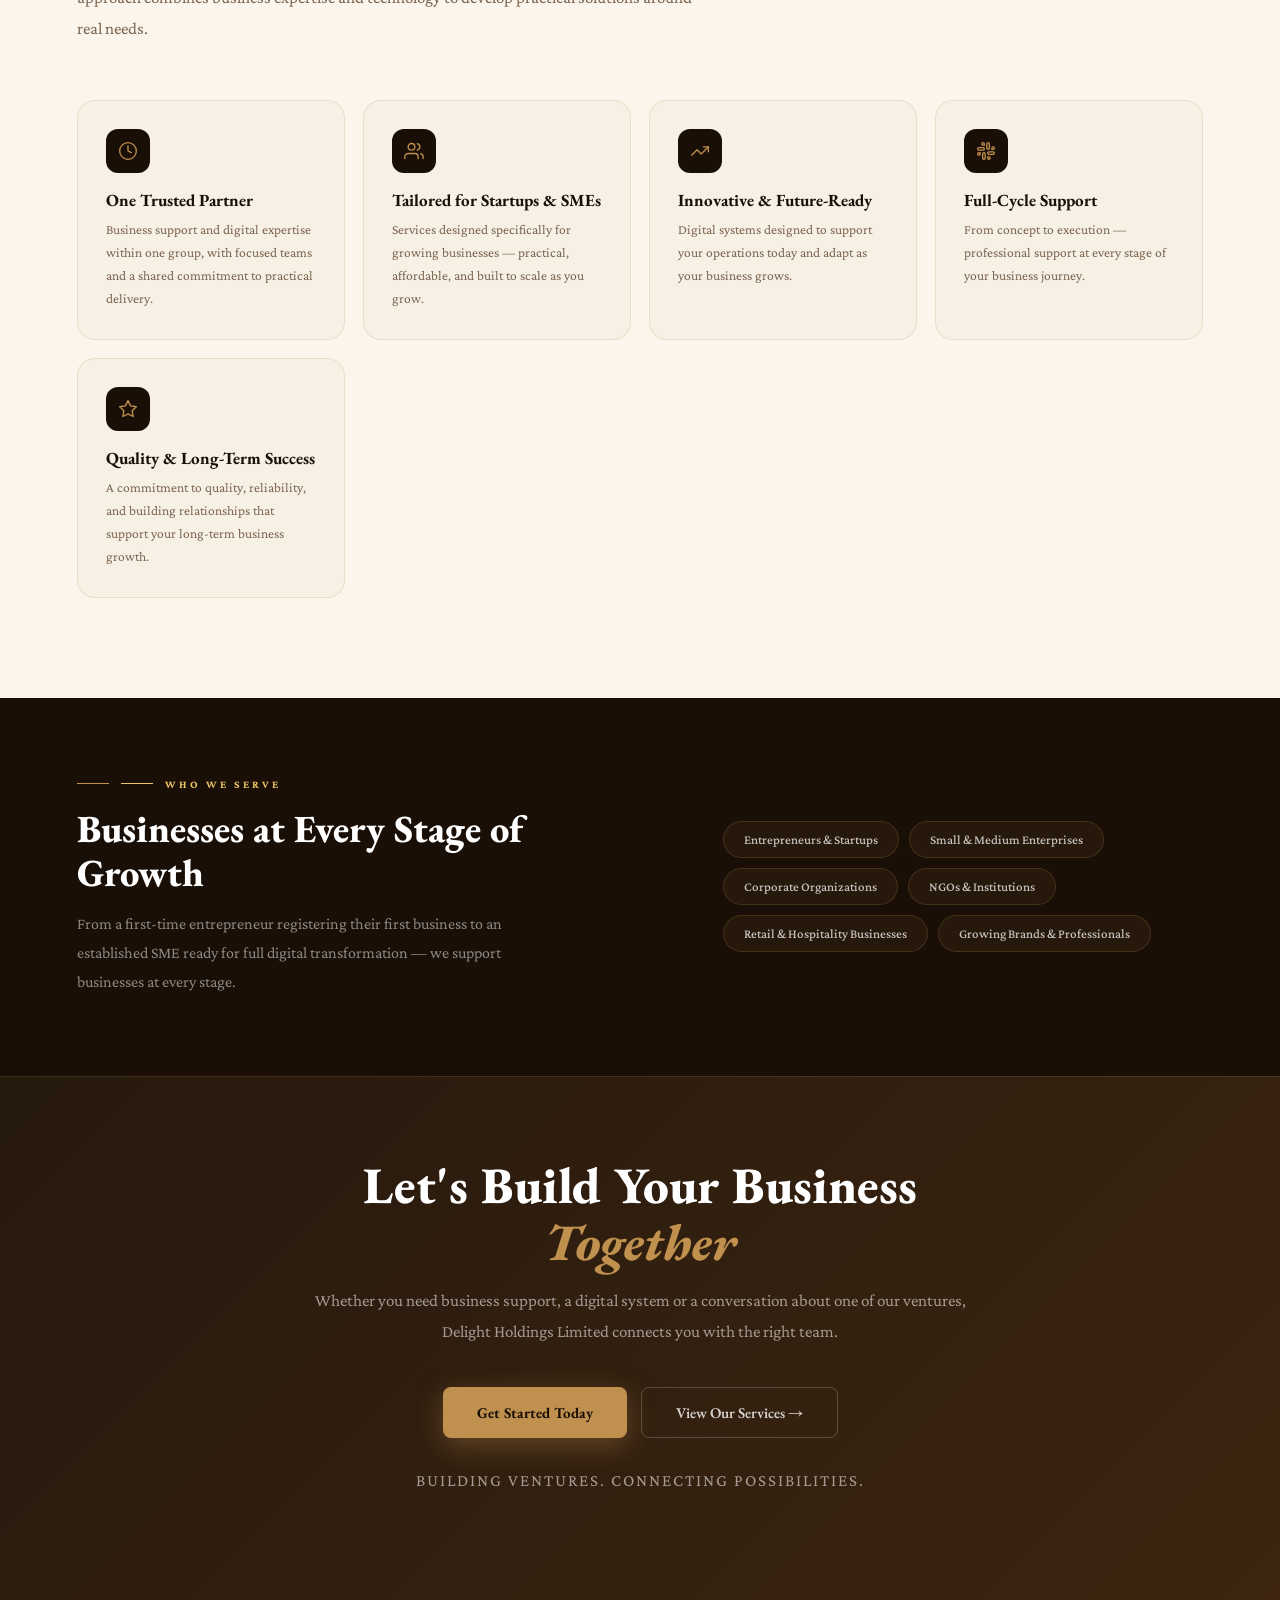
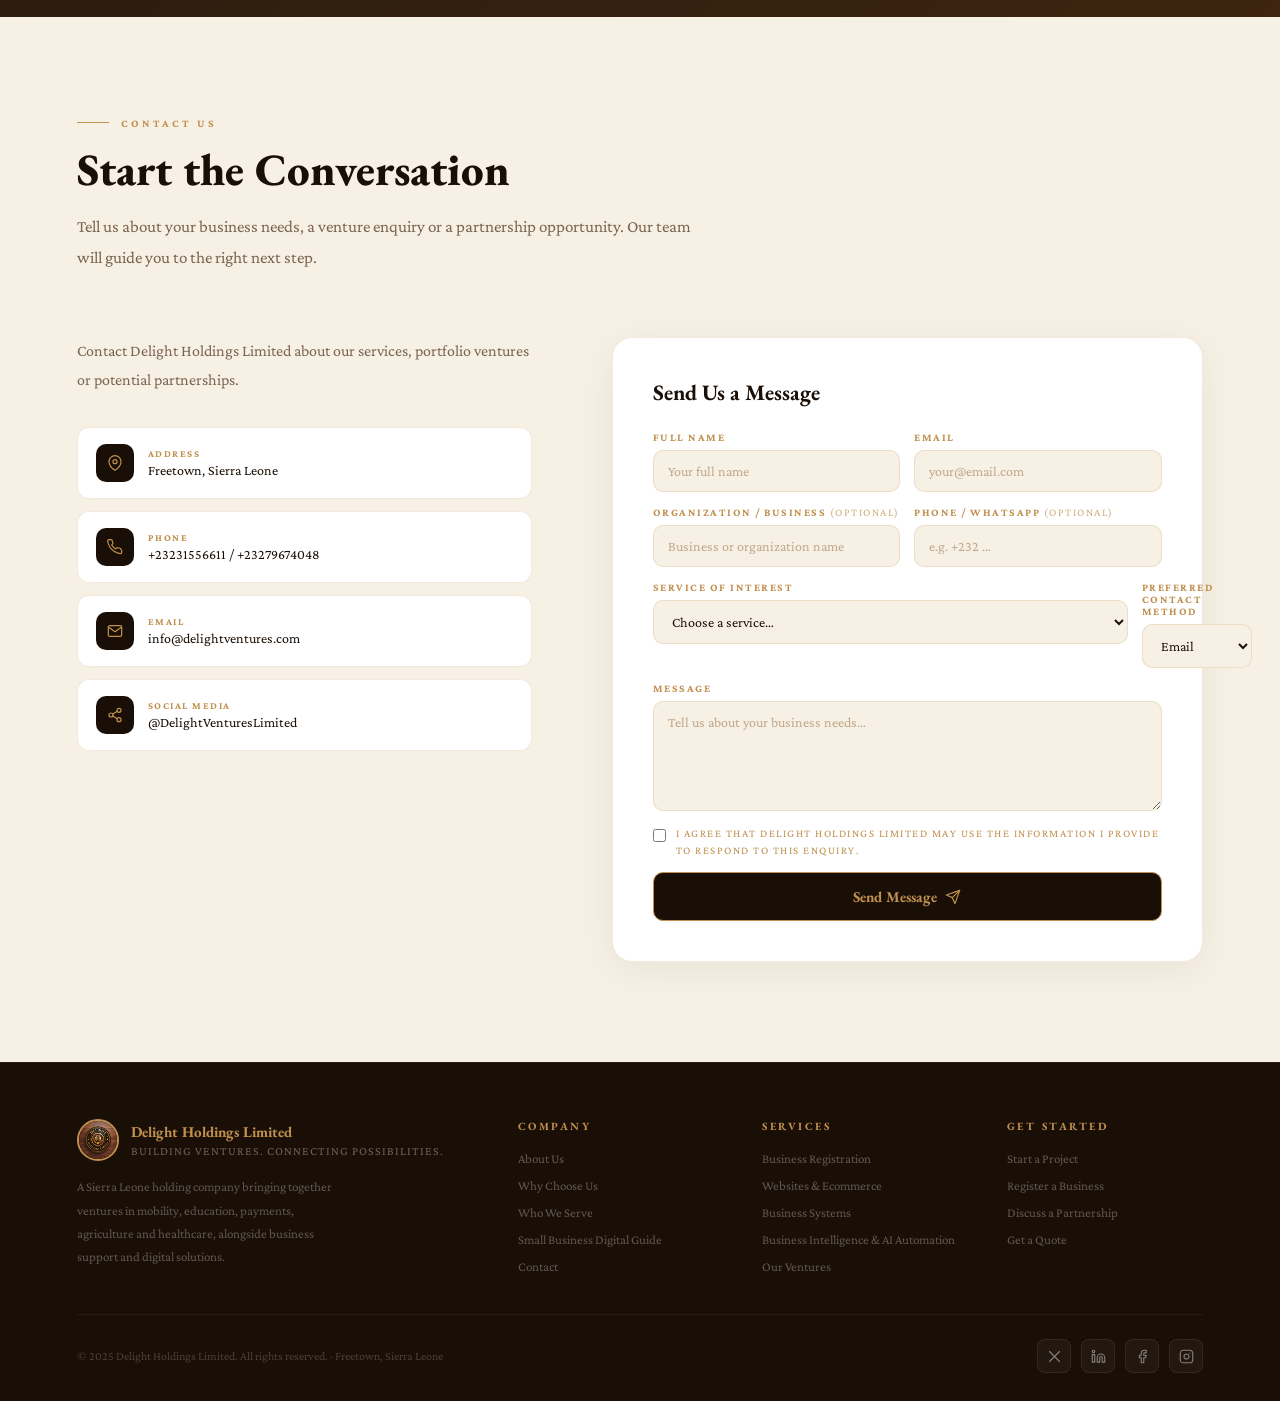
==== commit 19363a58: "Add Business Intelligence and AI Automation division with detailed enquiry flows" ====
--- a/index.html
+++ b/index.html
@@ -393,7 +393,7 @@
 
 /* Delight Holdings identity and portfolio */
 .logo-text small{font-size:12px;letter-spacing:1px;}
-.pillars-grid{grid-template-columns:repeat(2,minmax(0,1fr));}
+.pillars-grid{grid-template-columns:repeat(3,minmax(0,1fr));}
 .portfolio-grid{display:grid;grid-template-columns:repeat(3,minmax(0,1fr));gap:24px;}
 .portfolio-card{padding:32px;border:1px solid var(--border);border-radius:16px;background:#fff;}
 .portfolio-number{font:600 32px 'EB Garamond',Georgia,serif;color:var(--gold);}
@@ -401,7 +401,7 @@
 .portfolio-card h3{font:700 32px 'EB Garamond',Georgia,serif;margin:8px 0 16px;}
 .portfolio-card p{font-size:17px;line-height:1.6;}
 .portfolio-card .portfolio-family{font-size:14px;color:var(--muted);border-top:1px solid var(--border);padding-top:18px;margin-top:24px;}
-@media(max-width:1000px){.portfolio-grid{grid-template-columns:repeat(2,minmax(0,1fr));}.nav-links{gap:14px;}}
+@media(max-width:1000px){.pillars-grid{grid-template-columns:1fr;}.portfolio-grid{grid-template-columns:repeat(2,minmax(0,1fr));}.nav-links{gap:14px;}}
 @media(max-width:640px){.portfolio-grid,.pillars-grid{grid-template-columns:1fr;}.portfolio-card{padding:26px;}.hero-brand{min-height:260px;}.hero-brand img{max-width:260px;}}
 
 #portfolio .pillars-header h2{color:#1C1208;}
@@ -512,8 +512,8 @@
 <section id="pillars">
   <div class="pillars-header reveal">
     <div class="sec-tag">Our Services</div>
-    <h2 class="sec-title">Business Support. Digital Expertise.</h2>
-    <p class="sec-lead">Our business and technology services support entrepreneurs and organizations from establishment to digital transformation.</p>
+    <h2 class="sec-title">Launch. Digitize. Optimize.</h2>
+    <p class="sec-lead">Three connected service divisions help you establish your business, build digital systems, and turn data and everyday workflows into practical improvements.</p>
   </div>
   <div class="pillars-grid reveal">
 
@@ -552,6 +552,15 @@
       <a href="#contact" class="pillar-cta">Build your digital presence →</a>
     </div>
 
+    <div class="pillar">
+      <div class="pillar-num">III</div><div class="pillar-word">Optimize</div>
+      <div class="pillar-icon"><svg viewBox="0 0 24 24" fill="none" stroke="currentColor" stroke-width="1.6" stroke-linecap="round" stroke-linejoin="round"><path d="M4 20h16M7 16V9M12 16V4M17 16v-5"/></svg></div>
+      <h3>Business Intelligence &amp; AI Automation</h3>
+      <p class="pillar-desc">Understand your business data, reduce repetitive work and make better-informed decisions. We build clear dashboards, clean and analyse records, automate agreed workflows, and create AI assistants using approved business information.</p>
+      <ul class="pillar-list"><li>Business dashboards</li><li>Data cleanup &amp; analysis</li><li>Workflow automation</li><li>AI business assistants</li><li>Monthly performance reporting</li></ul>
+      <p class="pillar-desc"><strong>For example:</strong> a retailer can see fast-selling products, low stock and overdue payments in one dashboard, with reminders for the team.</p>
+      <a href="#contact" class="pillar-cta" data-intelligence-request>Discuss your data and automation needs</a>
+    </div>
   </div>
 </section>
 
@@ -705,6 +714,7 @@
             <option value="">Choose a service…</option>
             <option>Business &amp; Compliance Services</option>
             <option>Digital Solutions &amp; Systems</option>
+            <option>Business Intelligence &amp; AI Automation</option>
             <option>Portfolio &amp; Partnerships</option>
             <option>General Inquiry</option>
           </select></div>
@@ -753,6 +763,7 @@
         <li><a href="#pillars">Business Registration</a></li>
         <li><a href="#pillars">Websites &amp; Ecommerce</a></li>
         <li><a href="#pillars">Business Systems</a></li>
+        <li><a href="#pillars">Business Intelligence &amp; AI Automation</a></li>
         <li><a href="#portfolio">Our Ventures</a></li>
       </ul>
     </div>
@@ -868,10 +879,10 @@
  finally{window.clearTimeout(timeout);btn.disabled=false;btn.textContent='Send Message'}
 }
 
-const DVL_SERVICES={business:{kicker:'Launch',title:'Business & Compliance Services',intro:'Practical administrative and advisory support to help entrepreneurs and organizations establish and maintain stronger business foundations.',items:['Business Registration','Tax Registration','NASSIT Setup','Business Licensing Support','Business Consultancy']},digital:{kicker:'Digitize',title:'Digital Solutions & Systems',intro:'Practical digital products and operational systems designed around the needs of startups, SMEs and organizations.',items:['Corporate Websites','E-Commerce Platforms','ERP Systems','CRM Systems','HRM Systems','Payment Gateway Integration','Inventory Management Systems','WhatsApp Business Integration']}};
-function dvlKey(title){if(title.includes('Business & Compliance'))return'business';if(title.includes('Digital Solutions'))return'digital';return null}
+const DVL_SERVICES={business:{kicker:'Launch',title:'Business & Compliance Services',intro:'Practical administrative and advisory support to help entrepreneurs and organizations establish and maintain stronger business foundations.',items:['Business Registration','Tax Registration','NASSIT Setup','Business Licensing Support','Business Consultancy']},digital:{kicker:'Digitize',title:'Digital Solutions & Systems',intro:'Practical digital products and operational systems designed around the needs of startups, SMEs and organizations.',items:['Corporate Websites','E-Commerce Platforms','ERP Systems','CRM Systems','HRM Systems','Payment Gateway Integration','Inventory Management Systems','WhatsApp Business Integration']},intelligence:{kicker:'Optimize',title:'Business Intelligence & AI Automation',intro:'Clear business insights and practical automation around your records, tools and goals.',items:['Business Dashboards','Data Cleanup & Analysis','Workflow Automation','AI Business Assistants','Monthly Performance Reporting']}};
+function dvlKey(title){if(title.includes('Business & Compliance'))return'business';if(title.includes('Digital Solutions'))return'digital';if(title.includes('Business Intelligence'))return'intelligence';return null}
 const serviceModal=document.getElementById('serviceModal');
-function resetDVLModalDecorations(){const list=document.getElementById('serviceModalList');if(list)list.className='';['businessComplianceNote','digitalServiceNote','creativeServiceNote'].forEach(id=>document.getElementById(id)?.remove())}
+function resetDVLModalDecorations(){const list=document.getElementById('serviceModalList');if(list)list.className='';['businessComplianceNote','digitalServiceNote','creativeServiceNote','intelligenceServiceNote'].forEach(id=>document.getElementById(id)?.remove())}
 function setDVLMessagePrefill(value){const msg=document.getElementById('f-msg');if(!msg)return;const previous=msg.dataset.dvlPrefill||'',current=msg.value.trim();if(!current||current===previous.trim()){msg.value=value;msg.dataset.dvlPrefill=value}else if(!current.includes(value)){msg.value=current+'\n\n'+value;delete msg.dataset.dvlPrefill}}
 document.getElementById('f-msg')?.addEventListener('input',e=>{const msg=e.currentTarget;if(msg.dataset.dvlPrefill&&msg.value!==msg.dataset.dvlPrefill)delete msg.dataset.dvlPrefill});
 let dvlModalOpener=null;
@@ -974,19 +985,52 @@
 ensureDigitalServiceOptions();
 
 
+
+const INTELLIGENCE_SERVICES={"business-dashboards": {"title": "Business Dashboards", "intro": "See how your business is performing without sorting through multiple spreadsheets. We turn your sales, expenses, stock and operational records into clear dashboards.", "includes": ["A review of your goals and available records", "Agreed measures such as sales, expenses and stock levels", "Interactive dashboards in Excel, Power BI or Tableau, selected for your needs", "Filters to compare periods, products or branches where data permits", "Data refresh setup and guidance", "A walkthrough so your team can use the dashboard"]}, "data-cleanup-analysis": {"title": "Data Cleanup & Analysis", "intro": "Make your records easier to trust and use. We organize messy spreadsheets, investigate inconsistencies and explain what the available data reveals.", "includes": ["A review of spreadsheets and existing data exports", "Duplicate detection and consistent formatting", "Identification of missing or inconsistent records for your review", "Analysis of patterns in sales, customers or operations", "A cleaned dataset and a clear findings report", "Recommendations for keeping future records consistent"]}, "workflow-automation": {"title": "Workflow Automation", "intro": "Reduce repetitive administrative work by connecting the tools you already use. We agree a specific workflow, automate suitable steps and keep people involved where decisions need review.", "includes": ["Mapping of the current workflow and its bottlenecks", "Enquiry follow-ups and task reminders", "Routine report preparation or scheduled notifications", "Connections between supported spreadsheets and business tools", "Testing of the agreed workflow and its exceptions", "Team training and documented handover"]}, "ai-business-assistants": {"title": "AI Business Assistants", "intro": "Give your team an assistant that can answer routine business questions using information you approve, such as service descriptions, policies and internal documents.", "includes": ["A defined purpose and intended users", "Preparation of approved business documents and knowledge", "An assistant for agreed enquiries or internal tasks", "Access rules appropriate to the information used", "Testing against representative questions", "Human handoff and guidance for reviewing responses"]}, "monthly-performance-reporting": {"title": "Monthly Performance Reporting", "intro": "Understand what changed in your business each month and what deserves attention. We turn your records into a consistent management report with practical discussion points.", "includes": ["Agreed performance measures and reporting schedule", "A monthly review of submitted business data", "Comparison with previous periods and agreed targets", "Charts and explanations of key changes", "Issues and opportunities for management review", "An optional review meeting and ongoing reporting support"]}};
+function renderIntelligenceServiceMenu(){
+ resetDVLModalDecorations();if(!serviceModal)return;
+ document.getElementById('serviceModalKicker').textContent='Optimize';
+ document.getElementById('serviceModalTitle').textContent=DVL_SERVICES.intelligence.title;
+ document.getElementById('serviceModalIntro').textContent='Choose the support you need and see what is included. We start by reviewing your business goals, records and current tools, then agree the scope, timeline and fee.';
+ const list=document.getElementById('serviceModalList');list.className='digital-service-list';
+ list.innerHTML=Object.entries(INTELLIGENCE_SERVICES).map(([key,x])=>'<li><button type="button" class="digital-subservice-btn" data-intelligence-service="'+key+'"><strong>'+x.title+'</strong><span>View →</span></button></li>').join('');
+ list.querySelectorAll('[data-intelligence-service]').forEach(btn=>btn.addEventListener('click',()=>openIntelligenceService(btn.dataset.intelligenceService)));
+ const request=document.getElementById('modalRequestBtn');request.dataset.requestDivision='intelligence';request.textContent='Request Business Intelligence & AI Automation';
+ const note=document.createElement('p');note.id='intelligenceServiceNote';note.className='digital-service-note';note.textContent='Available data and existing tools determine the scope. Setup is quoted separately from optional monthly reporting or support. Any software subscriptions or usage charges are identified before work begins.';document.querySelector('.service-modal-footer').before(note);
+ activateDVLModal();
+}
+function openIntelligenceService(key){
+ const x=INTELLIGENCE_SERVICES[key];if(!x||!serviceModal)return;
+ document.getElementById('serviceModalKicker').innerHTML='<button type="button" class="service-back" id="intelligenceServiceBack">← Back to Business Intelligence & AI Automation</button><div class="exact-service-label">Business Intelligence & AI Automation</div>';
+ document.getElementById('intelligenceServiceBack').addEventListener('click',renderIntelligenceServiceMenu);
+ document.getElementById('serviceModalTitle').textContent=x.title;
+ document.getElementById('serviceModalIntro').textContent=x.intro;
+ const list=document.getElementById('serviceModalList');list.className='';list.innerHTML=x.includes.map(i=>'<li>'+i+'</li>').join('');
+ const request=document.getElementById('modalRequestBtn');request.dataset.requestDivision=key;request.textContent='Request '+x.title;
+ let note=document.getElementById('intelligenceServiceNote');if(!note){note=document.createElement('p');note.id='intelligenceServiceNote';note.className='digital-service-note';document.querySelector('.service-modal-footer').before(note)}
+ note.textContent='We confirm suitable data sources, deliverables, access permissions, timeline and pricing before starting. AI responses and important automated actions should be reviewed by your team.';
+}
+function ensureIntelligenceServiceOptions(){
+ const select=document.getElementById('f-service');if(!select)return;
+ Object.values(INTELLIGENCE_SERVICES).forEach(x=>{if([...select.options].some(o=>o.value===x.title))return;const o=document.createElement('option');o.value=x.title;o.textContent='Business Intelligence & AI Automation — '+x.title;select.appendChild(o)});
+}
+ensureIntelligenceServiceOptions();
+document.querySelector('[data-intelligence-request]')?.addEventListener('click',()=>prefillDVLRequest('intelligence'));
+
 const CREATIVE_SERVICES={};
 
 // FRONTEND CONVERSION ROUTER — one source of truth for the service divisions.
 openDVLService=function(key){
  if(key==='business')return renderBusinessServiceMenu();
  if(key==='digital')return renderDigitalServiceMenu();
+ if(key==='intelligence')return renderIntelligenceServiceMenu();
 
  return null;
 };
 
 // Centralized conversion CTA — one listener, one source of truth.
 function resolveDVLRequest(key){
- const exact=BUSINESS_SERVICES[key]||DIGITAL_SERVICES[key]||CREATIVE_SERVICES[key];
+ const exact=BUSINESS_SERVICES[key]||DIGITAL_SERVICES[key]||INTELLIGENCE_SERVICES[key]||CREATIVE_SERVICES[key];
  if(exact){let detail='requirements and next steps';if(DIGITAL_SERVICES[key])detail='requirements, scope and next steps';if(CREATIVE_SERVICES[key])detail='assignment, deliverables and next steps';return {service:exact.title,message:'I am interested in '+exact.title+'. Please contact me to discuss the '+detail+'.'}}
  const division=DVL_SERVICES[key];return division?{service:division.title,message:'I am interested in '+division.title+'. Please contact me to discuss my requirements.'}:null
 }
